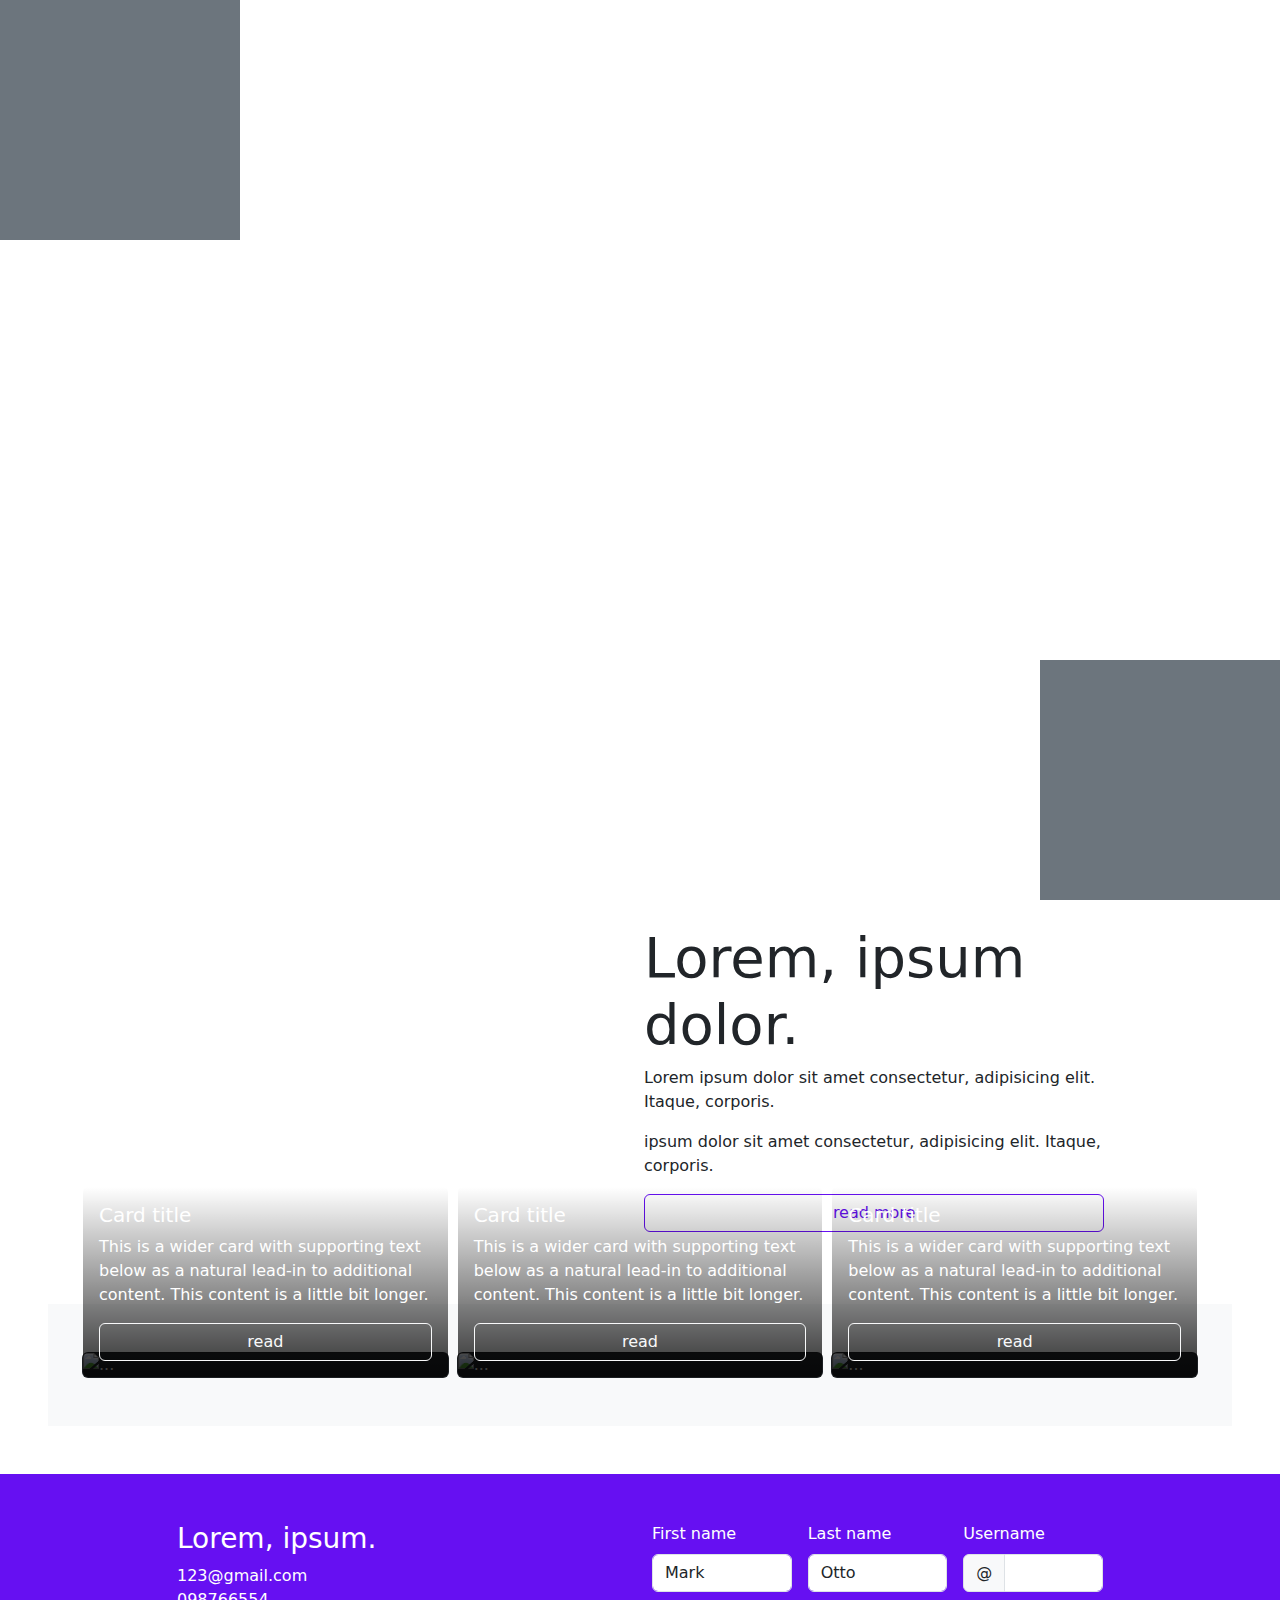
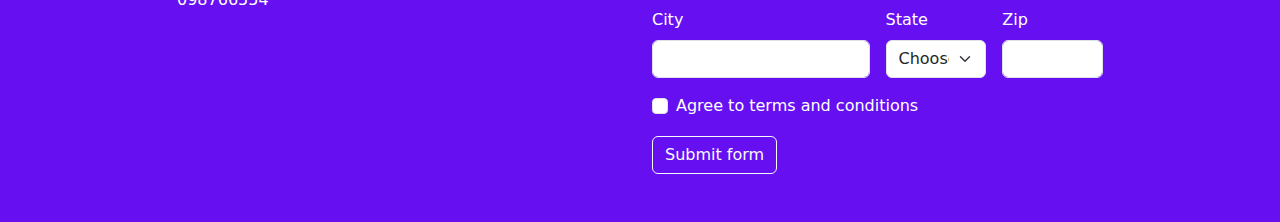
==== index.html @ c9a2c053 "first-commit" ====
<!DOCTYPE html>
<!-- 網頁編碼方式 -->
<html lang="zh-Hant-TW">

<head>
    <meta charset="UTF-8">
    <meta http-equiv="X-UA-Compatible" content="IE=edge">
    <!-- RWD設定 -->
    <meta name="viewport" content="width=device-width, initial-scale=1.0">
    <link rel="stylesheet" href="stylesheet/css/all.css">
    <link rel="stylesheet" href="./node_modules/bootstrap-icons/font/bootstrap-icons.css">
    <title>Document</title>
</head>

<body>
    <header class="min-vh-100 position-relative"></header>
    <div class="deco-box-gray position-absolute top-0 start-0"></div>
    <div class="deco-box-gray position-absolute bottom-0 end-0"></div>
    <div class="position-absolute bg-cover bg-attachment-fixed"
        style="top: 30px; bottom: 30px; left: 30px; right: 30px; background-image: url(https://images.unsplash.com/photo-1602093247931-5321778d0ff3?ixlib=rb-4.0.3&ixid=MnwxMjA3fDB8MHxwaG90by1wYWdlfHx8fGVufDB8fHx8&auto=format&fit=crop&w=452&q=80);">
    </div>
    <div class="position-absolute top-50 start-50 translate-middle text-white">
        <h1>Lorem, ipsum dolor.</h1>
        <hr class="mx-n3">
        <p class="lead">Lorem ipsum dolor sit amet consectetur adipisicing elit. Assumenda, quisquam.</p>
        <small>Lorem, ipsum dolor sit totam!</small>
    </div>
    <div class="container py-4">
        <div class="row justify-content-center align-items-center row-cols-1 row-cols-lg-2 g-2">
            <div class="col-lg-5">
                <img class="w-100"
                    src="https://images.unsplash.com/photo-1618472609777-b038f1f04b8d?ixlib=rb-4.0.3&ixid=MnwxMjA3fDB8MHxwaG90by1wYWdlfHx8fGVufDB8fHx8&auto=format&fit=crop&w=764&q=80"
                    alt="">
            </div>
            <div class="col-lg-5 d-flex flex-column">
                <h2 class="display-4">Lorem, ipsum dolor.</h2>
                <p>Lorem ipsum dolor sit amet consectetur, adipisicing elit. Itaque, corporis.</p>
                <p>ipsum dolor sit amet consectetur, adipisicing elit. Itaque, corporis.</p>
                <a href="#" class="btn btn-outline-primary">read more</a>
            </div>
        </div>
    </div>
    <div class="bg-light py-5 m-lg-5">
        <div class="container">
            <div class="row row-cols-1 row-cols-lg-3 g-2">
                <div class="col">
                    <div class="card text-bg-dark h-100">
                        <img src="https://images.unsplash.com/photo-1610376499511-ad1f5d82fd28?ixlib=rb-4.0.3&ixid=MnwxMjA3fDB8MHxwaG90by1wYWdlfHx8fGVufDB8fHx8&auto=format&fit=crop&w=387&q=80"
                            class="card-img h-100 object-fit-cover" alt="...">
                        <div class="card-img-overlay top-auto bg-dark-gradients">
                            <h5 class="card-title">Card title</h5>
                            <p class="card-text">This is a wider card with supporting text below as a natural lead-in to
                                additional content. This content is a little bit longer.</p>
                            <button type="button" class="btn btn-outline-light w-100 stretched-link">read</button>
                        </div>
                    </div>
                </div>
                <div class="col">
                    <div class="card text-bg-dark h-100">
                        <img src="https://images.unsplash.com/photo-1477342620885-10e8a3790e30?ixlib=rb-4.0.3&ixid=MnwxMjA3fDB8MHxzZWFyY2h8NjR8fGluZGlnb3xlbnwwfHwwfHw%3D&auto=format&fit=crop&w=400&q=60"
                            class="card-img h-100 object-fit-cover" alt="...">
                        <div class="card-img-overlay top-auto bg-dark-gradients">
                            <h5 class="card-title">Card title</h5>
                            <p class="card-text">This is a wider card with supporting text below as a natural lead-in to
                                additional content. This content is a little bit longer.</p>
                            <button type="button" class="btn btn-outline-light w-100 stretched-link">read</button>
                        </div>
                    </div>
                </div>
                <div class="col">
                    <div class="card text-bg-dark h-100">
                        <img src="https://images.unsplash.com/photo-1624359209425-05eb9b809795?ixlib=rb-4.0.3&ixid=MnwxMjA3fDB8MHxwaG90by1wYWdlfHx8fGVufDB8fHx8&auto=format&fit=crop&w=268&q=80"
                            class="card-img h-100 object-fit-cover" alt="...">
                        <div class="card-img-overlay top-auto bg-dark-gradients">
                            <h5 class="card-title">Card title</h5>
                            <p class="card-text">This is a wider card with supporting text below as a natural lead-in to
                                additional content. This content is a little bit longer.</p>
                            <button type="button" class="btn btn-outline-light w-100 stretched-link">read</button>
                        </div>
                    </div>
                </div>
            </div>
        </div>
    </div>
    <footer class="bg-primary p-5 text-white">
        <div class="container">
            <div class="row justify-content-center">
                <div class="col-lg-5">
                    <h3>Lorem, ipsum.</h3>
                    <ul class="list-unstyled">
                        <li><i class="bi bi-envelope-at"></i><a class="text-decoration-none text-white"
                                href="mailto:123@gmail.com">123@gmail.com</a></li>
                        <li><i class="bi bi-telephone"></i><a class="text-decoration-none text-white"
                                href="tel:098766554">098766554</a></li>
                    </ul>
                </div>
                <div class="col-lg-5">
                    <form class="row g-3 needs-validation" novalidate>
                        <div class="col-md-4">
                            <label for="validationCustom01" class="form-label">First name</label>
                            <input type="text" class="form-control" id="validationCustom01" value="Mark" required>
                            <div class="valid-feedback">
                                Looks good!
                            </div>
                        </div>
                        <div class="col-md-4">
                            <label for="validationCustom02" class="form-label">Last name</label>
                            <input type="text" class="form-control" id="validationCustom02" value="Otto" required>
                            <div class="valid-feedback">
                                Looks good!
                            </div>
                        </div>
                        <div class="col-md-4">
                            <label for="validationCustomUsername" class="form-label">Username</label>
                            <div class="input-group has-validation">
                                <span class="input-group-text" id="inputGroupPrepend">@</span>
                                <input type="text" class="form-control" id="validationCustomUsername"
                                    aria-describedby="inputGroupPrepend" required>
                                <div class="invalid-feedback">
                                    Please choose a username.
                                </div>
                            </div>
                        </div>
                        <div class="col-md-6">
                            <label for="validationCustom03" class="form-label">City</label>
                            <input type="text" class="form-control" id="validationCustom03" required>
                            <div class="invalid-feedback">
                                Please provide a valid city.
                            </div>
                        </div>
                        <div class="col-md-3">
                            <label for="validationCustom04" class="form-label">State</label>
                            <select class="form-select" id="validationCustom04" required>
                                <option selected disabled value="">Choose...</option>
                                <option>...</option>
                            </select>
                            <div class="invalid-feedback">
                                Please select a valid state.
                            </div>
                        </div>
                        <div class="col-md-3">
                            <label for="validationCustom05" class="form-label">Zip</label>
                            <input type="text" class="form-control" id="validationCustom05" required>
                            <div class="invalid-feedback">
                                Please provide a valid zip.
                            </div>
                        </div>
                        <div class="col-12">
                            <div class="form-check">
                                <input class="form-check-input" type="checkbox" value="" id="invalidCheck" required>
                                <label class="form-check-label" for="invalidCheck">
                                    Agree to terms and conditions
                                </label>
                                <div class="invalid-feedback">
                                    You must agree before submitting.
                                </div>
                            </div>
                        </div>
                        <div class="col-12">
                            <button class="btn btn-outline-light" type="submit">Submit form</button>
                        </div>
                    </form>
                </div>
            </div>
        </div>
    </footer>

    <script>
        (() => {
            'use strict'

            // Fetch all the forms we want to apply custom Bootstrap validation styles to
            const forms = document.querySelectorAll('.needs-validation')

            // Loop over them and prevent submission
            Array.from(forms).forEach(form => {
                form.addEventListener('submit', event => {
                    if (!form.checkValidity()) {
                        event.preventDefault()
                        event.stopPropagation()
                    }

                    form.classList.add('was-validated')
                }, false)
            })
        })()
    </script>
</body>

</html>
---- stylesheet/css/all.css ----
@charset "UTF-8";
:root,
[data-bs-theme=light] {
  --bs-blue: #0d6efd;
  --bs-indigo: #6610f2;
  --bs-purple: #6f42c1;
  --bs-pink: #d63384;
  --bs-red: #dc3545;
  --bs-orange: #fd7e14;
  --bs-yellow: #ffc107;
  --bs-green: #198754;
  --bs-teal: #20c997;
  --bs-cyan: #0dcaf0;
  --bs-black: #000;
  --bs-white: #fff;
  --bs-gray: #6c757d;
  --bs-gray-dark: #343a40;
  --bs-gray-100: #f8f9fa;
  --bs-gray-200: #e9ecef;
  --bs-gray-300: #dee2e6;
  --bs-gray-400: #ced4da;
  --bs-gray-500: #adb5bd;
  --bs-gray-600: #6c757d;
  --bs-gray-700: #495057;
  --bs-gray-800: #343a40;
  --bs-gray-900: #212529;
  --bs-primary: #6610f2;
  --bs-secondary: #6c757d;
  --bs-success: #198754;
  --bs-info: #0dcaf0;
  --bs-warning: #ffc107;
  --bs-danger: #dc3545;
  --bs-light: #f8f9fa;
  --bs-dark: #212529;
  --bs-primary-rgb: 102, 16, 242;
  --bs-secondary-rgb: 108, 117, 125;
  --bs-success-rgb: 25, 135, 84;
  --bs-info-rgb: 13, 202, 240;
  --bs-warning-rgb: 255, 193, 7;
  --bs-danger-rgb: 220, 53, 69;
  --bs-light-rgb: 248, 249, 250;
  --bs-dark-rgb: 33, 37, 41;
  --bs-primary-text-emphasis: #290661;
  --bs-secondary-text-emphasis: #2b2f32;
  --bs-success-text-emphasis: #0a3622;
  --bs-info-text-emphasis: #055160;
  --bs-warning-text-emphasis: #664d03;
  --bs-danger-text-emphasis: #58151c;
  --bs-light-text-emphasis: #495057;
  --bs-dark-text-emphasis: #495057;
  --bs-primary-bg-subtle: #e0cffc;
  --bs-secondary-bg-subtle: #e2e3e5;
  --bs-success-bg-subtle: #d1e7dd;
  --bs-info-bg-subtle: #cff4fc;
  --bs-warning-bg-subtle: #fff3cd;
  --bs-danger-bg-subtle: #f8d7da;
  --bs-light-bg-subtle: #fcfcfd;
  --bs-dark-bg-subtle: #ced4da;
  --bs-primary-border-subtle: #c29ffa;
  --bs-secondary-border-subtle: #c4c8cb;
  --bs-success-border-subtle: #a3cfbb;
  --bs-info-border-subtle: #9eeaf9;
  --bs-warning-border-subtle: #ffe69c;
  --bs-danger-border-subtle: #f1aeb5;
  --bs-light-border-subtle: #e9ecef;
  --bs-dark-border-subtle: #adb5bd;
  --bs-white-rgb: 255, 255, 255;
  --bs-black-rgb: 0, 0, 0;
  --bs-font-sans-serif: system-ui, -apple-system, "Segoe UI", Roboto, "Helvetica Neue", "Noto Sans", "Liberation Sans", Arial, sans-serif, "Apple Color Emoji", "Segoe UI Emoji", "Segoe UI Symbol", "Noto Color Emoji";
  --bs-font-monospace: SFMono-Regular, Menlo, Monaco, Consolas, "Liberation Mono", "Courier New", monospace;
  --bs-gradient: linear-gradient(180deg, rgba(255, 255, 255, 0.15), rgba(255, 255, 255, 0));
  --bs-body-font-family: var(--bs-font-sans-serif);
  --bs-body-font-size: 1rem;
  --bs-body-font-weight: 400;
  --bs-body-line-height: 1.5;
  --bs-body-color: #212529;
  --bs-body-color-rgb: 33, 37, 41;
  --bs-body-bg: #fff;
  --bs-body-bg-rgb: 255, 255, 255;
  --bs-emphasis-color: #000;
  --bs-emphasis-color-rgb: 0, 0, 0;
  --bs-secondary-color: rgba(33, 37, 41, 0.75);
  --bs-secondary-color-rgb: 33, 37, 41;
  --bs-secondary-bg: #e9ecef;
  --bs-secondary-bg-rgb: 233, 236, 239;
  --bs-tertiary-color: rgba(33, 37, 41, 0.5);
  --bs-tertiary-color-rgb: 33, 37, 41;
  --bs-tertiary-bg: #f8f9fa;
  --bs-tertiary-bg-rgb: 248, 249, 250;
  --bs-link-color: #6610f2;
  --bs-link-color-rgb: 102, 16, 242;
  --bs-link-decoration: underline;
  --bs-link-hover-color: #520dc2;
  --bs-link-hover-color-rgb: 82, 13, 194;
  --bs-code-color: #d63384;
  --bs-highlight-bg: #fff3cd;
  --bs-border-width: 1px;
  --bs-border-style: solid;
  --bs-border-color: #dee2e6;
  --bs-border-color-translucent: rgba(0, 0, 0, 0.175);
  --bs-border-radius: 0.375rem;
  --bs-border-radius-sm: 0.25rem;
  --bs-border-radius-lg: 0.5rem;
  --bs-border-radius-xl: 1rem;
  --bs-border-radius-xxl: 2rem;
  --bs-border-radius-2xl: var(--bs-border-radius-xxl);
  --bs-border-radius-pill: 50rem;
  --bs-box-shadow: 0 0.5rem 1rem rgba(0, 0, 0, 0.15);
  --bs-box-shadow-sm: 0 0.125rem 0.25rem rgba(0, 0, 0, 0.075);
  --bs-box-shadow-lg: 0 1rem 3rem rgba(0, 0, 0, 0.175);
  --bs-box-shadow-inset: inset 0 1px 2px rgba(0, 0, 0, 0.075);
  --bs-focus-ring-width: 0.25rem;
  --bs-focus-ring-opacity: 0.25;
  --bs-focus-ring-color: rgba(102, 16, 242, 0.25);
  --bs-form-valid-color: #198754;
  --bs-form-valid-border-color: #198754;
  --bs-form-invalid-color: #dc3545;
  --bs-form-invalid-border-color: #dc3545;
}

[data-bs-theme=dark] {
  color-scheme: dark;
  --bs-body-color: #adb5bd;
  --bs-body-color-rgb: 173, 181, 189;
  --bs-body-bg: #212529;
  --bs-body-bg-rgb: 33, 37, 41;
  --bs-emphasis-color: #fff;
  --bs-emphasis-color-rgb: 255, 255, 255;
  --bs-secondary-color: rgba(173, 181, 189, 0.75);
  --bs-secondary-color-rgb: 173, 181, 189;
  --bs-secondary-bg: #343a40;
  --bs-secondary-bg-rgb: 52, 58, 64;
  --bs-tertiary-color: rgba(173, 181, 189, 0.5);
  --bs-tertiary-color-rgb: 173, 181, 189;
  --bs-tertiary-bg: #2b3035;
  --bs-tertiary-bg-rgb: 43, 48, 53;
  --bs-primary-text-emphasis: #a370f7;
  --bs-secondary-text-emphasis: #a7acb1;
  --bs-success-text-emphasis: #75b798;
  --bs-info-text-emphasis: #6edff6;
  --bs-warning-text-emphasis: #ffda6a;
  --bs-danger-text-emphasis: #ea868f;
  --bs-light-text-emphasis: #f8f9fa;
  --bs-dark-text-emphasis: #dee2e6;
  --bs-primary-bg-subtle: #140330;
  --bs-secondary-bg-subtle: #161719;
  --bs-success-bg-subtle: #051b11;
  --bs-info-bg-subtle: #032830;
  --bs-warning-bg-subtle: #332701;
  --bs-danger-bg-subtle: #2c0b0e;
  --bs-light-bg-subtle: #343a40;
  --bs-dark-bg-subtle: #1a1d20;
  --bs-primary-border-subtle: #3d0a91;
  --bs-secondary-border-subtle: #41464b;
  --bs-success-border-subtle: #0f5132;
  --bs-info-border-subtle: #087990;
  --bs-warning-border-subtle: #997404;
  --bs-danger-border-subtle: #842029;
  --bs-light-border-subtle: #495057;
  --bs-dark-border-subtle: #343a40;
  --bs-link-color: #a370f7;
  --bs-link-hover-color: #b58df9;
  --bs-link-color-rgb: 163, 112, 247;
  --bs-link-hover-color-rgb: 181, 141, 249;
  --bs-code-color: #e685b5;
  --bs-border-color: #495057;
  --bs-border-color-translucent: rgba(255, 255, 255, 0.15);
  --bs-form-valid-color: #75b798;
  --bs-form-valid-border-color: #75b798;
  --bs-form-invalid-color: #ea868f;
  --bs-form-invalid-border-color: #ea868f;
}

*,
*::before,
*::after {
  box-sizing: border-box;
}

@media (prefers-reduced-motion: no-preference) {
  :root {
    scroll-behavior: smooth;
  }
}

body {
  margin: 0;
  font-family: var(--bs-body-font-family);
  font-size: var(--bs-body-font-size);
  font-weight: var(--bs-body-font-weight);
  line-height: var(--bs-body-line-height);
  color: var(--bs-body-color);
  text-align: var(--bs-body-text-align);
  background-color: var(--bs-body-bg);
  -webkit-text-size-adjust: 100%;
  -webkit-tap-highlight-color: rgba(0, 0, 0, 0);
}

hr {
  margin: 1rem 0;
  color: inherit;
  border: 0;
  border-top: var(--bs-border-width) solid;
  opacity: 0.25;
}

h6, .h6, h5, .h5, h4, .h4, h3, .h3, h2, .h2, h1, .h1 {
  margin-top: 0;
  margin-bottom: 0.5rem;
  font-weight: 500;
  line-height: 1.2;
  color: var(--bs-heading-color, inherit);
}

h1, .h1 {
  font-size: calc(1.375rem + 1.5vw);
}
@media (min-width: 1200px) {
  h1, .h1 {
    font-size: 2.5rem;
  }
}

h2, .h2 {
  font-size: calc(1.325rem + 0.9vw);
}
@media (min-width: 1200px) {
  h2, .h2 {
    font-size: 2rem;
  }
}

h3, .h3 {
  font-size: calc(1.3rem + 0.6vw);
}
@media (min-width: 1200px) {
  h3, .h3 {
    font-size: 1.75rem;
  }
}

h4, .h4 {
  font-size: calc(1.275rem + 0.3vw);
}
@media (min-width: 1200px) {
  h4, .h4 {
    font-size: 1.5rem;
  }
}

h5, .h5 {
  font-size: 1.25rem;
}

h6, .h6 {
  font-size: 1rem;
}

p {
  margin-top: 0;
  margin-bottom: 1rem;
}

abbr[title] {
  -webkit-text-decoration: underline dotted;
          text-decoration: underline dotted;
  cursor: help;
  -webkit-text-decoration-skip-ink: none;
          text-decoration-skip-ink: none;
}

address {
  margin-bottom: 1rem;
  font-style: normal;
  line-height: inherit;
}

ol,
ul {
  padding-left: 2rem;
}

ol,
ul,
dl {
  margin-top: 0;
  margin-bottom: 1rem;
}

ol ol,
ul ul,
ol ul,
ul ol {
  margin-bottom: 0;
}

dt {
  font-weight: 700;
}

dd {
  margin-bottom: 0.5rem;
  margin-left: 0;
}

blockquote {
  margin: 0 0 1rem;
}

b,
strong {
  font-weight: bolder;
}

small, .small {
  font-size: 0.875em;
}

mark, .mark {
  padding: 0.1875em;
  background-color: var(--bs-highlight-bg);
}

sub,
sup {
  position: relative;
  font-size: 0.75em;
  line-height: 0;
  vertical-align: baseline;
}

sub {
  bottom: -0.25em;
}

sup {
  top: -0.5em;
}

a {
  color: rgba(var(--bs-link-color-rgb), var(--bs-link-opacity, 1));
  text-decoration: underline;
}
a:hover {
  --bs-link-color-rgb: var(--bs-link-hover-color-rgb);
}

a:not([href]):not([class]), a:not([href]):not([class]):hover {
  color: inherit;
  text-decoration: none;
}

pre,
code,
kbd,
samp {
  font-family: var(--bs-font-monospace);
  font-size: 1em;
}

pre {
  display: block;
  margin-top: 0;
  margin-bottom: 1rem;
  overflow: auto;
  font-size: 0.875em;
}
pre code {
  font-size: inherit;
  color: inherit;
  word-break: normal;
}

code {
  font-size: 0.875em;
  color: var(--bs-code-color);
  word-wrap: break-word;
}
a > code {
  color: inherit;
}

kbd {
  padding: 0.1875rem 0.375rem;
  font-size: 0.875em;
  color: var(--bs-body-bg);
  background-color: var(--bs-body-color);
  border-radius: 0.25rem;
}
kbd kbd {
  padding: 0;
  font-size: 1em;
}

figure {
  margin: 0 0 1rem;
}

img,
svg {
  vertical-align: middle;
}

table {
  caption-side: bottom;
  border-collapse: collapse;
}

caption {
  padding-top: 0.5rem;
  padding-bottom: 0.5rem;
  color: var(--bs-secondary-color);
  text-align: left;
}

th {
  text-align: inherit;
  text-align: -webkit-match-parent;
}

thead,
tbody,
tfoot,
tr,
td,
th {
  border-color: inherit;
  border-style: solid;
  border-width: 0;
}

label {
  display: inline-block;
}

button {
  border-radius: 0;
}

button:focus:not(:focus-visible) {
  outline: 0;
}

input,
button,
select,
optgroup,
textarea {
  margin: 0;
  font-family: inherit;
  font-size: inherit;
  line-height: inherit;
}

button,
select {
  text-transform: none;
}

[role=button] {
  cursor: pointer;
}

select {
  word-wrap: normal;
}
select:disabled {
  opacity: 1;
}

[list]:not([type=date]):not([type=datetime-local]):not([type=month]):not([type=week]):not([type=time])::-webkit-calendar-picker-indicator {
  display: none !important;
}

button,
[type=button],
[type=reset],
[type=submit] {
  -webkit-appearance: button;
}
button:not(:disabled),
[type=button]:not(:disabled),
[type=reset]:not(:disabled),
[type=submit]:not(:disabled) {
  cursor: pointer;
}

::-moz-focus-inner {
  padding: 0;
  border-style: none;
}

textarea {
  resize: vertical;
}

fieldset {
  min-width: 0;
  padding: 0;
  margin: 0;
  border: 0;
}

legend {
  float: left;
  width: 100%;
  padding: 0;
  margin-bottom: 0.5rem;
  font-size: calc(1.275rem + 0.3vw);
  line-height: inherit;
}
@media (min-width: 1200px) {
  legend {
    font-size: 1.5rem;
  }
}
legend + * {
  clear: left;
}

::-webkit-datetime-edit-fields-wrapper,
::-webkit-datetime-edit-text,
::-webkit-datetime-edit-minute,
::-webkit-datetime-edit-hour-field,
::-webkit-datetime-edit-day-field,
::-webkit-datetime-edit-month-field,
::-webkit-datetime-edit-year-field {
  padding: 0;
}

::-webkit-inner-spin-button {
  height: auto;
}

[type=search] {
  outline-offset: -2px;
  -webkit-appearance: textfield;
}

/* rtl:raw:
[type="tel"],
[type="url"],
[type="email"],
[type="number"] {
  direction: ltr;
}
*/
::-webkit-search-decoration {
  -webkit-appearance: none;
}

::-webkit-color-swatch-wrapper {
  padding: 0;
}

::file-selector-button {
  font: inherit;
  -webkit-appearance: button;
}

output {
  display: inline-block;
}

iframe {
  border: 0;
}

summary {
  display: list-item;
  cursor: pointer;
}

progress {
  vertical-align: baseline;
}

[hidden] {
  display: none !important;
}

.lead {
  font-size: 1.25rem;
  font-weight: 300;
}

.display-1 {
  font-size: calc(1.625rem + 4.5vw);
  font-weight: 300;
  line-height: 1.2;
}
@media (min-width: 1200px) {
  .display-1 {
    font-size: 5rem;
  }
}

.display-2 {
  font-size: calc(1.575rem + 3.9vw);
  font-weight: 300;
  line-height: 1.2;
}
@media (min-width: 1200px) {
  .display-2 {
    font-size: 4.5rem;
  }
}

.display-3 {
  font-size: calc(1.525rem + 3.3vw);
  font-weight: 300;
  line-height: 1.2;
}
@media (min-width: 1200px) {
  .display-3 {
    font-size: 4rem;
  }
}

.display-4 {
  font-size: calc(1.475rem + 2.7vw);
  font-weight: 300;
  line-height: 1.2;
}
@media (min-width: 1200px) {
  .display-4 {
    font-size: 3.5rem;
  }
}

.display-5 {
  font-size: calc(1.425rem + 2.1vw);
  font-weight: 300;
  line-height: 1.2;
}
@media (min-width: 1200px) {
  .display-5 {
    font-size: 3rem;
  }
}

.display-6 {
  font-size: calc(1.375rem + 1.5vw);
  font-weight: 300;
  line-height: 1.2;
}
@media (min-width: 1200px) {
  .display-6 {
    font-size: 2.5rem;
  }
}

.list-unstyled {
  padding-left: 0;
  list-style: none;
}

.list-inline {
  padding-left: 0;
  list-style: none;
}

.list-inline-item {
  display: inline-block;
}
.list-inline-item:not(:last-child) {
  margin-right: 0.5rem;
}

.initialism {
  font-size: 0.875em;
  text-transform: uppercase;
}

.blockquote {
  margin-bottom: 1rem;
  font-size: 1.25rem;
}
.blockquote > :last-child {
  margin-bottom: 0;
}

.blockquote-footer {
  margin-top: -1rem;
  margin-bottom: 1rem;
  font-size: 0.875em;
  color: #6c757d;
}
.blockquote-footer::before {
  content: "— ";
}

.img-fluid {
  max-width: 100%;
  height: auto;
}

.img-thumbnail {
  padding: 0.25rem;
  background-color: var(--bs-body-bg);
  border: var(--bs-border-width) solid var(--bs-border-color);
  border-radius: var(--bs-border-radius);
  max-width: 100%;
  height: auto;
}

.figure {
  display: inline-block;
}

.figure-img {
  margin-bottom: 0.5rem;
  line-height: 1;
}

.figure-caption {
  font-size: 0.875em;
  color: var(--bs-secondary-color);
}

.container,
.container-fluid,
.container-xxl,
.container-xl,
.container-lg,
.container-md,
.container-sm {
  --bs-gutter-x: 1.5rem;
  --bs-gutter-y: 0;
  width: 100%;
  padding-right: calc(var(--bs-gutter-x) * 0.5);
  padding-left: calc(var(--bs-gutter-x) * 0.5);
  margin-right: auto;
  margin-left: auto;
}

@media (min-width: 576px) {
  .container-sm, .container {
    max-width: 540px;
  }
}
@media (min-width: 768px) {
  .container-md, .container-sm, .container {
    max-width: 720px;
  }
}
@media (min-width: 992px) {
  .container-lg, .container-md, .container-sm, .container {
    max-width: 960px;
  }
}
@media (min-width: 1200px) {
  .container-xl, .container-lg, .container-md, .container-sm, .container {
    max-width: 1140px;
  }
}
@media (min-width: 1400px) {
  .container-xxl, .container-xl, .container-lg, .container-md, .container-sm, .container {
    max-width: 1320px;
  }
}
:root {
  --bs-breakpoint-xs: 0;
  --bs-breakpoint-sm: 576px;
  --bs-breakpoint-md: 768px;
  --bs-breakpoint-lg: 992px;
  --bs-breakpoint-xl: 1200px;
  --bs-breakpoint-xxl: 1400px;
}

.row {
  --bs-gutter-x: 1.5rem;
  --bs-gutter-y: 0;
  display: flex;
  flex-wrap: wrap;
  margin-top: calc(-1 * var(--bs-gutter-y));
  margin-right: calc(-0.5 * var(--bs-gutter-x));
  margin-left: calc(-0.5 * var(--bs-gutter-x));
}
.row > * {
  flex-shrink: 0;
  width: 100%;
  max-width: 100%;
  padding-right: calc(var(--bs-gutter-x) * 0.5);
  padding-left: calc(var(--bs-gutter-x) * 0.5);
  margin-top: var(--bs-gutter-y);
}

.col {
  flex: 1 0 0%;
}

.row-cols-auto > * {
  flex: 0 0 auto;
  width: auto;
}

.row-cols-1 > * {
  flex: 0 0 auto;
  width: 100%;
}

.row-cols-2 > * {
  flex: 0 0 auto;
  width: 50%;
}

.row-cols-3 > * {
  flex: 0 0 auto;
  width: 33.3333333333%;
}

.row-cols-4 > * {
  flex: 0 0 auto;
  width: 25%;
}

.row-cols-5 > * {
  flex: 0 0 auto;
  width: 20%;
}

.row-cols-6 > * {
  flex: 0 0 auto;
  width: 16.6666666667%;
}

.col-auto {
  flex: 0 0 auto;
  width: auto;
}

.col-1 {
  flex: 0 0 auto;
  width: 8.33333333%;
}

.col-2 {
  flex: 0 0 auto;
  width: 16.66666667%;
}

.col-3 {
  flex: 0 0 auto;
  width: 25%;
}

.col-4 {
  flex: 0 0 auto;
  width: 33.33333333%;
}

.col-5 {
  flex: 0 0 auto;
  width: 41.66666667%;
}

.col-6 {
  flex: 0 0 auto;
  width: 50%;
}

.col-7 {
  flex: 0 0 auto;
  width: 58.33333333%;
}

.col-8 {
  flex: 0 0 auto;
  width: 66.66666667%;
}

.col-9 {
  flex: 0 0 auto;
  width: 75%;
}

.col-10 {
  flex: 0 0 auto;
  width: 83.33333333%;
}

.col-11 {
  flex: 0 0 auto;
  width: 91.66666667%;
}

.col-12 {
  flex: 0 0 auto;
  width: 100%;
}

.offset-1 {
  margin-left: 8.33333333%;
}

.offset-2 {
  margin-left: 16.66666667%;
}

.offset-3 {
  margin-left: 25%;
}

.offset-4 {
  margin-left: 33.33333333%;
}

.offset-5 {
  margin-left: 41.66666667%;
}

.offset-6 {
  margin-left: 50%;
}

.offset-7 {
  margin-left: 58.33333333%;
}

.offset-8 {
  margin-left: 66.66666667%;
}

.offset-9 {
  margin-left: 75%;
}

.offset-10 {
  margin-left: 83.33333333%;
}

.offset-11 {
  margin-left: 91.66666667%;
}

.g-0,
.gx-0 {
  --bs-gutter-x: 0;
}

.g-0,
.gy-0 {
  --bs-gutter-y: 0;
}

.g-1,
.gx-1 {
  --bs-gutter-x: 0.25rem;
}

.g-1,
.gy-1 {
  --bs-gutter-y: 0.25rem;
}

.g-2,
.gx-2 {
  --bs-gutter-x: 0.5rem;
}

.g-2,
.gy-2 {
  --bs-gutter-y: 0.5rem;
}

.g-3,
.gx-3 {
  --bs-gutter-x: 1rem;
}

.g-3,
.gy-3 {
  --bs-gutter-y: 1rem;
}

.g-4,
.gx-4 {
  --bs-gutter-x: 1.5rem;
}

.g-4,
.gy-4 {
  --bs-gutter-y: 1.5rem;
}

.g-5,
.gx-5 {
  --bs-gutter-x: 3rem;
}

.g-5,
.gy-5 {
  --bs-gutter-y: 3rem;
}

@media (min-width: 576px) {
  .col-sm {
    flex: 1 0 0%;
  }
  .row-cols-sm-auto > * {
    flex: 0 0 auto;
    width: auto;
  }
  .row-cols-sm-1 > * {
    flex: 0 0 auto;
    width: 100%;
  }
  .row-cols-sm-2 > * {
    flex: 0 0 auto;
    width: 50%;
  }
  .row-cols-sm-3 > * {
    flex: 0 0 auto;
    width: 33.3333333333%;
  }
  .row-cols-sm-4 > * {
    flex: 0 0 auto;
    width: 25%;
  }
  .row-cols-sm-5 > * {
    flex: 0 0 auto;
    width: 20%;
  }
  .row-cols-sm-6 > * {
    flex: 0 0 auto;
    width: 16.6666666667%;
  }
  .col-sm-auto {
    flex: 0 0 auto;
    width: auto;
  }
  .col-sm-1 {
    flex: 0 0 auto;
    width: 8.33333333%;
  }
  .col-sm-2 {
    flex: 0 0 auto;
    width: 16.66666667%;
  }
  .col-sm-3 {
    flex: 0 0 auto;
    width: 25%;
  }
  .col-sm-4 {
    flex: 0 0 auto;
    width: 33.33333333%;
  }
  .col-sm-5 {
    flex: 0 0 auto;
    width: 41.66666667%;
  }
  .col-sm-6 {
    flex: 0 0 auto;
    width: 50%;
  }
  .col-sm-7 {
    flex: 0 0 auto;
    width: 58.33333333%;
  }
  .col-sm-8 {
    flex: 0 0 auto;
    width: 66.66666667%;
  }
  .col-sm-9 {
    flex: 0 0 auto;
    width: 75%;
  }
  .col-sm-10 {
    flex: 0 0 auto;
    width: 83.33333333%;
  }
  .col-sm-11 {
    flex: 0 0 auto;
    width: 91.66666667%;
  }
  .col-sm-12 {
    flex: 0 0 auto;
    width: 100%;
  }
  .offset-sm-0 {
    margin-left: 0;
  }
  .offset-sm-1 {
    margin-left: 8.33333333%;
  }
  .offset-sm-2 {
    margin-left: 16.66666667%;
  }
  .offset-sm-3 {
    margin-left: 25%;
  }
  .offset-sm-4 {
    margin-left: 33.33333333%;
  }
  .offset-sm-5 {
    margin-left: 41.66666667%;
  }
  .offset-sm-6 {
    margin-left: 50%;
  }
  .offset-sm-7 {
    margin-left: 58.33333333%;
  }
  .offset-sm-8 {
    margin-left: 66.66666667%;
  }
  .offset-sm-9 {
    margin-left: 75%;
  }
  .offset-sm-10 {
    margin-left: 83.33333333%;
  }
  .offset-sm-11 {
    margin-left: 91.66666667%;
  }
  .g-sm-0,
  .gx-sm-0 {
    --bs-gutter-x: 0;
  }
  .g-sm-0,
  .gy-sm-0 {
    --bs-gutter-y: 0;
  }
  .g-sm-1,
  .gx-sm-1 {
    --bs-gutter-x: 0.25rem;
  }
  .g-sm-1,
  .gy-sm-1 {
    --bs-gutter-y: 0.25rem;
  }
  .g-sm-2,
  .gx-sm-2 {
    --bs-gutter-x: 0.5rem;
  }
  .g-sm-2,
  .gy-sm-2 {
    --bs-gutter-y: 0.5rem;
  }
  .g-sm-3,
  .gx-sm-3 {
    --bs-gutter-x: 1rem;
  }
  .g-sm-3,
  .gy-sm-3 {
    --bs-gutter-y: 1rem;
  }
  .g-sm-4,
  .gx-sm-4 {
    --bs-gutter-x: 1.5rem;
  }
  .g-sm-4,
  .gy-sm-4 {
    --bs-gutter-y: 1.5rem;
  }
  .g-sm-5,
  .gx-sm-5 {
    --bs-gutter-x: 3rem;
  }
  .g-sm-5,
  .gy-sm-5 {
    --bs-gutter-y: 3rem;
  }
}
@media (min-width: 768px) {
  .col-md {
    flex: 1 0 0%;
  }
  .row-cols-md-auto > * {
    flex: 0 0 auto;
    width: auto;
  }
  .row-cols-md-1 > * {
    flex: 0 0 auto;
    width: 100%;
  }
  .row-cols-md-2 > * {
    flex: 0 0 auto;
    width: 50%;
  }
  .row-cols-md-3 > * {
    flex: 0 0 auto;
    width: 33.3333333333%;
  }
  .row-cols-md-4 > * {
    flex: 0 0 auto;
    width: 25%;
  }
  .row-cols-md-5 > * {
    flex: 0 0 auto;
    width: 20%;
  }
  .row-cols-md-6 > * {
    flex: 0 0 auto;
    width: 16.6666666667%;
  }
  .col-md-auto {
    flex: 0 0 auto;
    width: auto;
  }
  .col-md-1 {
    flex: 0 0 auto;
    width: 8.33333333%;
  }
  .col-md-2 {
    flex: 0 0 auto;
    width: 16.66666667%;
  }
  .col-md-3 {
    flex: 0 0 auto;
    width: 25%;
  }
  .col-md-4 {
    flex: 0 0 auto;
    width: 33.33333333%;
  }
  .col-md-5 {
    flex: 0 0 auto;
    width: 41.66666667%;
  }
  .col-md-6 {
    flex: 0 0 auto;
    width: 50%;
  }
  .col-md-7 {
    flex: 0 0 auto;
    width: 58.33333333%;
  }
  .col-md-8 {
    flex: 0 0 auto;
    width: 66.66666667%;
  }
  .col-md-9 {
    flex: 0 0 auto;
    width: 75%;
  }
  .col-md-10 {
    flex: 0 0 auto;
    width: 83.33333333%;
  }
  .col-md-11 {
    flex: 0 0 auto;
    width: 91.66666667%;
  }
  .col-md-12 {
    flex: 0 0 auto;
    width: 100%;
  }
  .offset-md-0 {
    margin-left: 0;
  }
  .offset-md-1 {
    margin-left: 8.33333333%;
  }
  .offset-md-2 {
    margin-left: 16.66666667%;
  }
  .offset-md-3 {
    margin-left: 25%;
  }
  .offset-md-4 {
    margin-left: 33.33333333%;
  }
  .offset-md-5 {
    margin-left: 41.66666667%;
  }
  .offset-md-6 {
    margin-left: 50%;
  }
  .offset-md-7 {
    margin-left: 58.33333333%;
  }
  .offset-md-8 {
    margin-left: 66.66666667%;
  }
  .offset-md-9 {
    margin-left: 75%;
  }
  .offset-md-10 {
    margin-left: 83.33333333%;
  }
  .offset-md-11 {
    margin-left: 91.66666667%;
  }
  .g-md-0,
  .gx-md-0 {
    --bs-gutter-x: 0;
  }
  .g-md-0,
  .gy-md-0 {
    --bs-gutter-y: 0;
  }
  .g-md-1,
  .gx-md-1 {
    --bs-gutter-x: 0.25rem;
  }
  .g-md-1,
  .gy-md-1 {
    --bs-gutter-y: 0.25rem;
  }
  .g-md-2,
  .gx-md-2 {
    --bs-gutter-x: 0.5rem;
  }
  .g-md-2,
  .gy-md-2 {
    --bs-gutter-y: 0.5rem;
  }
  .g-md-3,
  .gx-md-3 {
    --bs-gutter-x: 1rem;
  }
  .g-md-3,
  .gy-md-3 {
    --bs-gutter-y: 1rem;
  }
  .g-md-4,
  .gx-md-4 {
    --bs-gutter-x: 1.5rem;
  }
  .g-md-4,
  .gy-md-4 {
    --bs-gutter-y: 1.5rem;
  }
  .g-md-5,
  .gx-md-5 {
    --bs-gutter-x: 3rem;
  }
  .g-md-5,
  .gy-md-5 {
    --bs-gutter-y: 3rem;
  }
}
@media (min-width: 992px) {
  .col-lg {
    flex: 1 0 0%;
  }
  .row-cols-lg-auto > * {
    flex: 0 0 auto;
    width: auto;
  }
  .row-cols-lg-1 > * {
    flex: 0 0 auto;
    width: 100%;
  }
  .row-cols-lg-2 > * {
    flex: 0 0 auto;
    width: 50%;
  }
  .row-cols-lg-3 > * {
    flex: 0 0 auto;
    width: 33.3333333333%;
  }
  .row-cols-lg-4 > * {
    flex: 0 0 auto;
    width: 25%;
  }
  .row-cols-lg-5 > * {
    flex: 0 0 auto;
    width: 20%;
  }
  .row-cols-lg-6 > * {
    flex: 0 0 auto;
    width: 16.6666666667%;
  }
  .col-lg-auto {
    flex: 0 0 auto;
    width: auto;
  }
  .col-lg-1 {
    flex: 0 0 auto;
    width: 8.33333333%;
  }
  .col-lg-2 {
    flex: 0 0 auto;
    width: 16.66666667%;
  }
  .col-lg-3 {
    flex: 0 0 auto;
    width: 25%;
  }
  .col-lg-4 {
    flex: 0 0 auto;
    width: 33.33333333%;
  }
  .col-lg-5 {
    flex: 0 0 auto;
    width: 41.66666667%;
  }
  .col-lg-6 {
    flex: 0 0 auto;
    width: 50%;
  }
  .col-lg-7 {
    flex: 0 0 auto;
    width: 58.33333333%;
  }
  .col-lg-8 {
    flex: 0 0 auto;
    width: 66.66666667%;
  }
  .col-lg-9 {
    flex: 0 0 auto;
    width: 75%;
  }
  .col-lg-10 {
    flex: 0 0 auto;
    width: 83.33333333%;
  }
  .col-lg-11 {
    flex: 0 0 auto;
    width: 91.66666667%;
  }
  .col-lg-12 {
    flex: 0 0 auto;
    width: 100%;
  }
  .offset-lg-0 {
    margin-left: 0;
  }
  .offset-lg-1 {
    margin-left: 8.33333333%;
  }
  .offset-lg-2 {
    margin-left: 16.66666667%;
  }
  .offset-lg-3 {
    margin-left: 25%;
  }
  .offset-lg-4 {
    margin-left: 33.33333333%;
  }
  .offset-lg-5 {
    margin-left: 41.66666667%;
  }
  .offset-lg-6 {
    margin-left: 50%;
  }
  .offset-lg-7 {
    margin-left: 58.33333333%;
  }
  .offset-lg-8 {
    margin-left: 66.66666667%;
  }
  .offset-lg-9 {
    margin-left: 75%;
  }
  .offset-lg-10 {
    margin-left: 83.33333333%;
  }
  .offset-lg-11 {
    margin-left: 91.66666667%;
  }
  .g-lg-0,
  .gx-lg-0 {
    --bs-gutter-x: 0;
  }
  .g-lg-0,
  .gy-lg-0 {
    --bs-gutter-y: 0;
  }
  .g-lg-1,
  .gx-lg-1 {
    --bs-gutter-x: 0.25rem;
  }
  .g-lg-1,
  .gy-lg-1 {
    --bs-gutter-y: 0.25rem;
  }
  .g-lg-2,
  .gx-lg-2 {
    --bs-gutter-x: 0.5rem;
  }
  .g-lg-2,
  .gy-lg-2 {
    --bs-gutter-y: 0.5rem;
  }
  .g-lg-3,
  .gx-lg-3 {
    --bs-gutter-x: 1rem;
  }
  .g-lg-3,
  .gy-lg-3 {
    --bs-gutter-y: 1rem;
  }
  .g-lg-4,
  .gx-lg-4 {
    --bs-gutter-x: 1.5rem;
  }
  .g-lg-4,
  .gy-lg-4 {
    --bs-gutter-y: 1.5rem;
  }
  .g-lg-5,
  .gx-lg-5 {
    --bs-gutter-x: 3rem;
  }
  .g-lg-5,
  .gy-lg-5 {
    --bs-gutter-y: 3rem;
  }
}
@media (min-width: 1200px) {
  .col-xl {
    flex: 1 0 0%;
  }
  .row-cols-xl-auto > * {
    flex: 0 0 auto;
    width: auto;
  }
  .row-cols-xl-1 > * {
    flex: 0 0 auto;
    width: 100%;
  }
  .row-cols-xl-2 > * {
    flex: 0 0 auto;
    width: 50%;
  }
  .row-cols-xl-3 > * {
    flex: 0 0 auto;
    width: 33.3333333333%;
  }
  .row-cols-xl-4 > * {
    flex: 0 0 auto;
    width: 25%;
  }
  .row-cols-xl-5 > * {
    flex: 0 0 auto;
    width: 20%;
  }
  .row-cols-xl-6 > * {
    flex: 0 0 auto;
    width: 16.6666666667%;
  }
  .col-xl-auto {
    flex: 0 0 auto;
    width: auto;
  }
  .col-xl-1 {
    flex: 0 0 auto;
    width: 8.33333333%;
  }
  .col-xl-2 {
    flex: 0 0 auto;
    width: 16.66666667%;
  }
  .col-xl-3 {
    flex: 0 0 auto;
    width: 25%;
  }
  .col-xl-4 {
    flex: 0 0 auto;
    width: 33.33333333%;
  }
  .col-xl-5 {
    flex: 0 0 auto;
    width: 41.66666667%;
  }
  .col-xl-6 {
    flex: 0 0 auto;
    width: 50%;
  }
  .col-xl-7 {
    flex: 0 0 auto;
    width: 58.33333333%;
  }
  .col-xl-8 {
    flex: 0 0 auto;
    width: 66.66666667%;
  }
  .col-xl-9 {
    flex: 0 0 auto;
    width: 75%;
  }
  .col-xl-10 {
    flex: 0 0 auto;
    width: 83.33333333%;
  }
  .col-xl-11 {
    flex: 0 0 auto;
    width: 91.66666667%;
  }
  .col-xl-12 {
    flex: 0 0 auto;
    width: 100%;
  }
  .offset-xl-0 {
    margin-left: 0;
  }
  .offset-xl-1 {
    margin-left: 8.33333333%;
  }
  .offset-xl-2 {
    margin-left: 16.66666667%;
  }
  .offset-xl-3 {
    margin-left: 25%;
  }
  .offset-xl-4 {
    margin-left: 33.33333333%;
  }
  .offset-xl-5 {
    margin-left: 41.66666667%;
  }
  .offset-xl-6 {
    margin-left: 50%;
  }
  .offset-xl-7 {
    margin-left: 58.33333333%;
  }
  .offset-xl-8 {
    margin-left: 66.66666667%;
  }
  .offset-xl-9 {
    margin-left: 75%;
  }
  .offset-xl-10 {
    margin-left: 83.33333333%;
  }
  .offset-xl-11 {
    margin-left: 91.66666667%;
  }
  .g-xl-0,
  .gx-xl-0 {
    --bs-gutter-x: 0;
  }
  .g-xl-0,
  .gy-xl-0 {
    --bs-gutter-y: 0;
  }
  .g-xl-1,
  .gx-xl-1 {
    --bs-gutter-x: 0.25rem;
  }
  .g-xl-1,
  .gy-xl-1 {
    --bs-gutter-y: 0.25rem;
  }
  .g-xl-2,
  .gx-xl-2 {
    --bs-gutter-x: 0.5rem;
  }
  .g-xl-2,
  .gy-xl-2 {
    --bs-gutter-y: 0.5rem;
  }
  .g-xl-3,
  .gx-xl-3 {
    --bs-gutter-x: 1rem;
  }
  .g-xl-3,
  .gy-xl-3 {
    --bs-gutter-y: 1rem;
  }
  .g-xl-4,
  .gx-xl-4 {
    --bs-gutter-x: 1.5rem;
  }
  .g-xl-4,
  .gy-xl-4 {
    --bs-gutter-y: 1.5rem;
  }
  .g-xl-5,
  .gx-xl-5 {
    --bs-gutter-x: 3rem;
  }
  .g-xl-5,
  .gy-xl-5 {
    --bs-gutter-y: 3rem;
  }
}
@media (min-width: 1400px) {
  .col-xxl {
    flex: 1 0 0%;
  }
  .row-cols-xxl-auto > * {
    flex: 0 0 auto;
    width: auto;
  }
  .row-cols-xxl-1 > * {
    flex: 0 0 auto;
    width: 100%;
  }
  .row-cols-xxl-2 > * {
    flex: 0 0 auto;
    width: 50%;
  }
  .row-cols-xxl-3 > * {
    flex: 0 0 auto;
    width: 33.3333333333%;
  }
  .row-cols-xxl-4 > * {
    flex: 0 0 auto;
    width: 25%;
  }
  .row-cols-xxl-5 > * {
    flex: 0 0 auto;
    width: 20%;
  }
  .row-cols-xxl-6 > * {
    flex: 0 0 auto;
    width: 16.6666666667%;
  }
  .col-xxl-auto {
    flex: 0 0 auto;
    width: auto;
  }
  .col-xxl-1 {
    flex: 0 0 auto;
    width: 8.33333333%;
  }
  .col-xxl-2 {
    flex: 0 0 auto;
    width: 16.66666667%;
  }
  .col-xxl-3 {
    flex: 0 0 auto;
    width: 25%;
  }
  .col-xxl-4 {
    flex: 0 0 auto;
    width: 33.33333333%;
  }
  .col-xxl-5 {
    flex: 0 0 auto;
    width: 41.66666667%;
  }
  .col-xxl-6 {
    flex: 0 0 auto;
    width: 50%;
  }
  .col-xxl-7 {
    flex: 0 0 auto;
    width: 58.33333333%;
  }
  .col-xxl-8 {
    flex: 0 0 auto;
    width: 66.66666667%;
  }
  .col-xxl-9 {
    flex: 0 0 auto;
    width: 75%;
  }
  .col-xxl-10 {
    flex: 0 0 auto;
    width: 83.33333333%;
  }
  .col-xxl-11 {
    flex: 0 0 auto;
    width: 91.66666667%;
  }
  .col-xxl-12 {
    flex: 0 0 auto;
    width: 100%;
  }
  .offset-xxl-0 {
    margin-left: 0;
  }
  .offset-xxl-1 {
    margin-left: 8.33333333%;
  }
  .offset-xxl-2 {
    margin-left: 16.66666667%;
  }
  .offset-xxl-3 {
    margin-left: 25%;
  }
  .offset-xxl-4 {
    margin-left: 33.33333333%;
  }
  .offset-xxl-5 {
    margin-left: 41.66666667%;
  }
  .offset-xxl-6 {
    margin-left: 50%;
  }
  .offset-xxl-7 {
    margin-left: 58.33333333%;
  }
  .offset-xxl-8 {
    margin-left: 66.66666667%;
  }
  .offset-xxl-9 {
    margin-left: 75%;
  }
  .offset-xxl-10 {
    margin-left: 83.33333333%;
  }
  .offset-xxl-11 {
    margin-left: 91.66666667%;
  }
  .g-xxl-0,
  .gx-xxl-0 {
    --bs-gutter-x: 0;
  }
  .g-xxl-0,
  .gy-xxl-0 {
    --bs-gutter-y: 0;
  }
  .g-xxl-1,
  .gx-xxl-1 {
    --bs-gutter-x: 0.25rem;
  }
  .g-xxl-1,
  .gy-xxl-1 {
    --bs-gutter-y: 0.25rem;
  }
  .g-xxl-2,
  .gx-xxl-2 {
    --bs-gutter-x: 0.5rem;
  }
  .g-xxl-2,
  .gy-xxl-2 {
    --bs-gutter-y: 0.5rem;
  }
  .g-xxl-3,
  .gx-xxl-3 {
    --bs-gutter-x: 1rem;
  }
  .g-xxl-3,
  .gy-xxl-3 {
    --bs-gutter-y: 1rem;
  }
  .g-xxl-4,
  .gx-xxl-4 {
    --bs-gutter-x: 1.5rem;
  }
  .g-xxl-4,
  .gy-xxl-4 {
    --bs-gutter-y: 1.5rem;
  }
  .g-xxl-5,
  .gx-xxl-5 {
    --bs-gutter-x: 3rem;
  }
  .g-xxl-5,
  .gy-xxl-5 {
    --bs-gutter-y: 3rem;
  }
}
.clearfix::after {
  display: block;
  clear: both;
  content: "";
}

.text-bg-primary {
  color: #fff !important;
  background-color: RGBA(102, 16, 242, var(--bs-bg-opacity, 1)) !important;
}

.text-bg-secondary {
  color: #fff !important;
  background-color: RGBA(108, 117, 125, var(--bs-bg-opacity, 1)) !important;
}

.text-bg-success {
  color: #fff !important;
  background-color: RGBA(25, 135, 84, var(--bs-bg-opacity, 1)) !important;
}

.text-bg-info {
  color: #000 !important;
  background-color: RGBA(13, 202, 240, var(--bs-bg-opacity, 1)) !important;
}

.text-bg-warning {
  color: #000 !important;
  background-color: RGBA(255, 193, 7, var(--bs-bg-opacity, 1)) !important;
}

.text-bg-danger {
  color: #fff !important;
  background-color: RGBA(220, 53, 69, var(--bs-bg-opacity, 1)) !important;
}

.text-bg-light {
  color: #000 !important;
  background-color: RGBA(248, 249, 250, var(--bs-bg-opacity, 1)) !important;
}

.text-bg-dark {
  color: #fff !important;
  background-color: RGBA(33, 37, 41, var(--bs-bg-opacity, 1)) !important;
}

.link-primary {
  color: RGBA(var(--bs-primary-rgb, var(--bs-link-opacity, 1)));
  text-decoration-color: RGBA(var(--bs-primary-rgb), var(--bs-link-underline-opacity, 1));
}
.link-primary:hover, .link-primary:focus {
  color: RGBA(82, 13, 194, var(--bs-link-opacity, 1));
  text-decoration-color: RGBA(82, 13, 194, var(--bs-link-underline-opacity, 1));
}

.link-secondary {
  color: RGBA(var(--bs-secondary-rgb, var(--bs-link-opacity, 1)));
  text-decoration-color: RGBA(var(--bs-secondary-rgb), var(--bs-link-underline-opacity, 1));
}
.link-secondary:hover, .link-secondary:focus {
  color: RGBA(86, 94, 100, var(--bs-link-opacity, 1));
  text-decoration-color: RGBA(86, 94, 100, var(--bs-link-underline-opacity, 1));
}

.link-success {
  color: RGBA(var(--bs-success-rgb, var(--bs-link-opacity, 1)));
  text-decoration-color: RGBA(var(--bs-success-rgb), var(--bs-link-underline-opacity, 1));
}
.link-success:hover, .link-success:focus {
  color: RGBA(20, 108, 67, var(--bs-link-opacity, 1));
  text-decoration-color: RGBA(20, 108, 67, var(--bs-link-underline-opacity, 1));
}

.link-info {
  color: RGBA(var(--bs-info-rgb, var(--bs-link-opacity, 1)));
  text-decoration-color: RGBA(var(--bs-info-rgb), var(--bs-link-underline-opacity, 1));
}
.link-info:hover, .link-info:focus {
  color: RGBA(61, 213, 243, var(--bs-link-opacity, 1));
  text-decoration-color: RGBA(61, 213, 243, var(--bs-link-underline-opacity, 1));
}

.link-warning {
  color: RGBA(var(--bs-warning-rgb, var(--bs-link-opacity, 1)));
  text-decoration-color: RGBA(var(--bs-warning-rgb), var(--bs-link-underline-opacity, 1));
}
.link-warning:hover, .link-warning:focus {
  color: RGBA(255, 205, 57, var(--bs-link-opacity, 1));
  text-decoration-color: RGBA(255, 205, 57, var(--bs-link-underline-opacity, 1));
}

.link-danger {
  color: RGBA(var(--bs-danger-rgb, var(--bs-link-opacity, 1)));
  text-decoration-color: RGBA(var(--bs-danger-rgb), var(--bs-link-underline-opacity, 1));
}
.link-danger:hover, .link-danger:focus {
  color: RGBA(176, 42, 55, var(--bs-link-opacity, 1));
  text-decoration-color: RGBA(176, 42, 55, var(--bs-link-underline-opacity, 1));
}

.link-light {
  color: RGBA(var(--bs-light-rgb, var(--bs-link-opacity, 1)));
  text-decoration-color: RGBA(var(--bs-light-rgb), var(--bs-link-underline-opacity, 1));
}
.link-light:hover, .link-light:focus {
  color: RGBA(249, 250, 251, var(--bs-link-opacity, 1));
  text-decoration-color: RGBA(249, 250, 251, var(--bs-link-underline-opacity, 1));
}

.link-dark {
  color: RGBA(var(--bs-dark-rgb, var(--bs-link-opacity, 1)));
  text-decoration-color: RGBA(var(--bs-dark-rgb), var(--bs-link-underline-opacity, 1));
}
.link-dark:hover, .link-dark:focus {
  color: RGBA(26, 30, 33, var(--bs-link-opacity, 1));
  text-decoration-color: RGBA(26, 30, 33, var(--bs-link-underline-opacity, 1));
}

.link-body-emphasis {
  color: RGBA(var(--bs-emphasis-color-rgb), var(--bs-link-opacity, 1));
  text-decoration-color: RGBA(var(--bs-emphasis-color-rgb), var(--bs-link-underline-opacity, 1));
}
.link-body-emphasis:hover, .link-body-emphasis:focus {
  color: RGBA(var(--bs-emphasis-color-rgb), var(--bs-link-opacity, 0.75));
  text-decoration-color: RGBA(var(--bs-emphasis-color-rgb), var(--bs-link-underline-opacity, 0.75));
}

.focus-ring:focus {
  outline: 0;
  box-shadow: var(--bs-focus-ring-x, 0) var(--bs-focus-ring-y, 0) var(--bs-focus-ring-blur, 0) var(--bs-focus-ring-width) var(--bs-focus-ring-color);
}

.icon-link {
  display: inline-flex;
  gap: 0.375rem;
  align-items: center;
  text-decoration-color: rgba(var(--bs-link-color-rgb), var(--bs-link-opacity, 0.5));
  text-underline-offset: 0.25em;
  backface-visibility: hidden;
}
.icon-link > .bi {
  flex-shrink: 0;
  width: 1em;
  height: 1em;
  fill: currentcolor;
  transition: 0.2s ease-in-out transform;
}
@media (prefers-reduced-motion: reduce) {
  .icon-link > .bi {
    transition: none;
  }
}

.icon-link-hover:hover > .bi, .icon-link-hover:focus-visible > .bi {
  transform: var(--bs-icon-link-transform, translate3d(0.25em, 0, 0));
}

.ratio {
  position: relative;
  width: 100%;
}
.ratio::before {
  display: block;
  padding-top: var(--bs-aspect-ratio);
  content: "";
}
.ratio > * {
  position: absolute;
  top: 0;
  left: 0;
  width: 100%;
  height: 100%;
}

.ratio-1x1 {
  --bs-aspect-ratio: 100%;
}

.ratio-4x3 {
  --bs-aspect-ratio: 75%;
}

.ratio-16x9 {
  --bs-aspect-ratio: 56.25%;
}

.ratio-21x9 {
  --bs-aspect-ratio: 42.8571428571%;
}

.fixed-top {
  position: fixed;
  top: 0;
  right: 0;
  left: 0;
  z-index: 1030;
}

.fixed-bottom {
  position: fixed;
  right: 0;
  bottom: 0;
  left: 0;
  z-index: 1030;
}

.sticky-top {
  position: sticky;
  top: 0;
  z-index: 1020;
}

.sticky-bottom {
  position: sticky;
  bottom: 0;
  z-index: 1020;
}

@media (min-width: 576px) {
  .sticky-sm-top {
    position: sticky;
    top: 0;
    z-index: 1020;
  }
  .sticky-sm-bottom {
    position: sticky;
    bottom: 0;
    z-index: 1020;
  }
}
@media (min-width: 768px) {
  .sticky-md-top {
    position: sticky;
    top: 0;
    z-index: 1020;
  }
  .sticky-md-bottom {
    position: sticky;
    bottom: 0;
    z-index: 1020;
  }
}
@media (min-width: 992px) {
  .sticky-lg-top {
    position: sticky;
    top: 0;
    z-index: 1020;
  }
  .sticky-lg-bottom {
    position: sticky;
    bottom: 0;
    z-index: 1020;
  }
}
@media (min-width: 1200px) {
  .sticky-xl-top {
    position: sticky;
    top: 0;
    z-index: 1020;
  }
  .sticky-xl-bottom {
    position: sticky;
    bottom: 0;
    z-index: 1020;
  }
}
@media (min-width: 1400px) {
  .sticky-xxl-top {
    position: sticky;
    top: 0;
    z-index: 1020;
  }
  .sticky-xxl-bottom {
    position: sticky;
    bottom: 0;
    z-index: 1020;
  }
}
.hstack {
  display: flex;
  flex-direction: row;
  align-items: center;
  align-self: stretch;
}

.vstack {
  display: flex;
  flex: 1 1 auto;
  flex-direction: column;
  align-self: stretch;
}

.visually-hidden,
.visually-hidden-focusable:not(:focus):not(:focus-within) {
  width: 1px !important;
  height: 1px !important;
  padding: 0 !important;
  margin: -1px !important;
  overflow: hidden !important;
  clip: rect(0, 0, 0, 0) !important;
  white-space: nowrap !important;
  border: 0 !important;
}
.visually-hidden:not(caption),
.visually-hidden-focusable:not(:focus):not(:focus-within):not(caption) {
  position: absolute !important;
}

.stretched-link::after {
  position: absolute;
  top: 0;
  right: 0;
  bottom: 0;
  left: 0;
  z-index: 1;
  content: "";
}

.text-truncate {
  overflow: hidden;
  text-overflow: ellipsis;
  white-space: nowrap;
}

.vr {
  display: inline-block;
  align-self: stretch;
  width: 1px;
  min-height: 1em;
  background-color: currentcolor;
  opacity: 0.25;
}

.align-baseline {
  vertical-align: baseline !important;
}

.align-top {
  vertical-align: top !important;
}

.align-middle {
  vertical-align: middle !important;
}

.align-bottom {
  vertical-align: bottom !important;
}

.align-text-bottom {
  vertical-align: text-bottom !important;
}

.align-text-top {
  vertical-align: text-top !important;
}

.float-start {
  float: left !important;
}

.float-end {
  float: right !important;
}

.float-none {
  float: none !important;
}

.object-fit-contain {
  -o-object-fit: contain !important;
     object-fit: contain !important;
}

.object-fit-cover {
  -o-object-fit: cover !important;
     object-fit: cover !important;
}

.object-fit-fill {
  -o-object-fit: fill !important;
     object-fit: fill !important;
}

.object-fit-scale {
  -o-object-fit: scale-down !important;
     object-fit: scale-down !important;
}

.object-fit-none {
  -o-object-fit: none !important;
     object-fit: none !important;
}

.opacity-0 {
  opacity: 0 !important;
}

.opacity-25 {
  opacity: 0.25 !important;
}

.opacity-50 {
  opacity: 0.5 !important;
}

.opacity-75 {
  opacity: 0.75 !important;
}

.opacity-100 {
  opacity: 1 !important;
}

.overflow-auto {
  overflow: auto !important;
}

.overflow-hidden {
  overflow: hidden !important;
}

.overflow-visible {
  overflow: visible !important;
}

.overflow-scroll {
  overflow: scroll !important;
}

.overflow-x-auto {
  overflow-x: auto !important;
}

.overflow-x-hidden {
  overflow-x: hidden !important;
}

.overflow-x-visible {
  overflow-x: visible !important;
}

.overflow-x-scroll {
  overflow-x: scroll !important;
}

.overflow-y-auto {
  overflow-y: auto !important;
}

.overflow-y-hidden {
  overflow-y: hidden !important;
}

.overflow-y-visible {
  overflow-y: visible !important;
}

.overflow-y-scroll {
  overflow-y: scroll !important;
}

.d-inline {
  display: inline !important;
}

.d-inline-block {
  display: inline-block !important;
}

.d-block {
  display: block !important;
}

.d-grid {
  display: grid !important;
}

.d-inline-grid {
  display: inline-grid !important;
}

.d-table {
  display: table !important;
}

.d-table-row {
  display: table-row !important;
}

.d-table-cell {
  display: table-cell !important;
}

.d-flex {
  display: flex !important;
}

.d-inline-flex {
  display: inline-flex !important;
}

.d-none {
  display: none !important;
}

.shadow {
  box-shadow: 0 0.5rem 1rem rgba(0, 0, 0, 0.15) !important;
}

.shadow-sm {
  box-shadow: 0 0.125rem 0.25rem rgba(0, 0, 0, 0.075) !important;
}

.shadow-lg {
  box-shadow: 0 1rem 3rem rgba(0, 0, 0, 0.175) !important;
}

.shadow-none {
  box-shadow: none !important;
}

.focus-ring-primary {
  --bs-focus-ring-color: rgba(var(--bs-primary-rgb), var(--bs-focus-ring-opacity));
}

.focus-ring-secondary {
  --bs-focus-ring-color: rgba(var(--bs-secondary-rgb), var(--bs-focus-ring-opacity));
}

.focus-ring-success {
  --bs-focus-ring-color: rgba(var(--bs-success-rgb), var(--bs-focus-ring-opacity));
}

.focus-ring-info {
  --bs-focus-ring-color: rgba(var(--bs-info-rgb), var(--bs-focus-ring-opacity));
}

.focus-ring-warning {
  --bs-focus-ring-color: rgba(var(--bs-warning-rgb), var(--bs-focus-ring-opacity));
}

.focus-ring-danger {
  --bs-focus-ring-color: rgba(var(--bs-danger-rgb), var(--bs-focus-ring-opacity));
}

.focus-ring-light {
  --bs-focus-ring-color: rgba(var(--bs-light-rgb), var(--bs-focus-ring-opacity));
}

.focus-ring-dark {
  --bs-focus-ring-color: rgba(var(--bs-dark-rgb), var(--bs-focus-ring-opacity));
}

.position-static {
  position: static !important;
}

.position-relative {
  position: relative !important;
}

.position-absolute {
  position: absolute !important;
}

.position-fixed {
  position: fixed !important;
}

.position-sticky {
  position: sticky !important;
}

.top-0 {
  top: 0 !important;
}

.top-50 {
  top: 50% !important;
}

.top-100 {
  top: 100% !important;
}

.top-auto {
  top: auto !important;
}

.bottom-0 {
  bottom: 0 !important;
}

.bottom-50 {
  bottom: 50% !important;
}

.bottom-100 {
  bottom: 100% !important;
}

.bottom-auto {
  bottom: auto !important;
}

.start-0 {
  left: 0 !important;
}

.start-50 {
  left: 50% !important;
}

.start-100 {
  left: 100% !important;
}

.start-auto {
  left: auto !important;
}

.end-0 {
  right: 0 !important;
}

.end-50 {
  right: 50% !important;
}

.end-100 {
  right: 100% !important;
}

.end-auto {
  right: auto !important;
}

.translate-middle {
  transform: translate(-50%, -50%) !important;
}

.translate-middle-x {
  transform: translateX(-50%) !important;
}

.translate-middle-y {
  transform: translateY(-50%) !important;
}

.border {
  border: var(--bs-border-width) var(--bs-border-style) var(--bs-border-color) !important;
}

.border-0 {
  border: 0 !important;
}

.border-top {
  border-top: var(--bs-border-width) var(--bs-border-style) var(--bs-border-color) !important;
}

.border-top-0 {
  border-top: 0 !important;
}

.border-end {
  border-right: var(--bs-border-width) var(--bs-border-style) var(--bs-border-color) !important;
}

.border-end-0 {
  border-right: 0 !important;
}

.border-bottom {
  border-bottom: var(--bs-border-width) var(--bs-border-style) var(--bs-border-color) !important;
}

.border-bottom-0 {
  border-bottom: 0 !important;
}

.border-start {
  border-left: var(--bs-border-width) var(--bs-border-style) var(--bs-border-color) !important;
}

.border-start-0 {
  border-left: 0 !important;
}

.border-primary {
  --bs-border-opacity: 1;
  border-color: rgba(var(--bs-primary-rgb), var(--bs-border-opacity)) !important;
}

.border-secondary {
  --bs-border-opacity: 1;
  border-color: rgba(var(--bs-secondary-rgb), var(--bs-border-opacity)) !important;
}

.border-success {
  --bs-border-opacity: 1;
  border-color: rgba(var(--bs-success-rgb), var(--bs-border-opacity)) !important;
}

.border-info {
  --bs-border-opacity: 1;
  border-color: rgba(var(--bs-info-rgb), var(--bs-border-opacity)) !important;
}

.border-warning {
  --bs-border-opacity: 1;
  border-color: rgba(var(--bs-warning-rgb), var(--bs-border-opacity)) !important;
}

.border-danger {
  --bs-border-opacity: 1;
  border-color: rgba(var(--bs-danger-rgb), var(--bs-border-opacity)) !important;
}

.border-light {
  --bs-border-opacity: 1;
  border-color: rgba(var(--bs-light-rgb), var(--bs-border-opacity)) !important;
}

.border-dark {
  --bs-border-opacity: 1;
  border-color: rgba(var(--bs-dark-rgb), var(--bs-border-opacity)) !important;
}

.border-black {
  --bs-border-opacity: 1;
  border-color: rgba(var(--bs-black-rgb), var(--bs-border-opacity)) !important;
}

.border-white {
  --bs-border-opacity: 1;
  border-color: rgba(var(--bs-white-rgb), var(--bs-border-opacity)) !important;
}

.border-primary-subtle {
  border-color: var(--bs-primary-border-subtle) !important;
}

.border-secondary-subtle {
  border-color: var(--bs-secondary-border-subtle) !important;
}

.border-success-subtle {
  border-color: var(--bs-success-border-subtle) !important;
}

.border-info-subtle {
  border-color: var(--bs-info-border-subtle) !important;
}

.border-warning-subtle {
  border-color: var(--bs-warning-border-subtle) !important;
}

.border-danger-subtle {
  border-color: var(--bs-danger-border-subtle) !important;
}

.border-light-subtle {
  border-color: var(--bs-light-border-subtle) !important;
}

.border-dark-subtle {
  border-color: var(--bs-dark-border-subtle) !important;
}

.border-1 {
  border-width: 1px !important;
}

.border-2 {
  border-width: 2px !important;
}

.border-3 {
  border-width: 3px !important;
}

.border-4 {
  border-width: 4px !important;
}

.border-5 {
  border-width: 5px !important;
}

.border-opacity-10 {
  --bs-border-opacity: 0.1;
}

.border-opacity-25 {
  --bs-border-opacity: 0.25;
}

.border-opacity-50 {
  --bs-border-opacity: 0.5;
}

.border-opacity-75 {
  --bs-border-opacity: 0.75;
}

.border-opacity-100 {
  --bs-border-opacity: 1;
}

.w-25 {
  width: 25% !important;
}

.w-50 {
  width: 50% !important;
}

.w-75 {
  width: 75% !important;
}

.w-100 {
  width: 100% !important;
}

.w-auto {
  width: auto !important;
}

.mw-100 {
  max-width: 100% !important;
}

.vw-100 {
  width: 100vw !important;
}

.min-vw-100 {
  min-width: 100vw !important;
}

.h-25 {
  height: 25% !important;
}

.h-50 {
  height: 50% !important;
}

.h-75 {
  height: 75% !important;
}

.h-100 {
  height: 100% !important;
}

.h-auto {
  height: auto !important;
}

.mh-100 {
  max-height: 100% !important;
}

.vh-100 {
  height: 100vh !important;
}

.min-vh-100 {
  min-height: 100vh !important;
}

.flex-fill {
  flex: 1 1 auto !important;
}

.flex-row {
  flex-direction: row !important;
}

.flex-column {
  flex-direction: column !important;
}

.flex-row-reverse {
  flex-direction: row-reverse !important;
}

.flex-column-reverse {
  flex-direction: column-reverse !important;
}

.flex-grow-0 {
  flex-grow: 0 !important;
}

.flex-grow-1 {
  flex-grow: 1 !important;
}

.flex-shrink-0 {
  flex-shrink: 0 !important;
}

.flex-shrink-1 {
  flex-shrink: 1 !important;
}

.flex-wrap {
  flex-wrap: wrap !important;
}

.flex-nowrap {
  flex-wrap: nowrap !important;
}

.flex-wrap-reverse {
  flex-wrap: wrap-reverse !important;
}

.justify-content-start {
  justify-content: flex-start !important;
}

.justify-content-end {
  justify-content: flex-end !important;
}

.justify-content-center {
  justify-content: center !important;
}

.justify-content-between {
  justify-content: space-between !important;
}

.justify-content-around {
  justify-content: space-around !important;
}

.justify-content-evenly {
  justify-content: space-evenly !important;
}

.align-items-start {
  align-items: flex-start !important;
}

.align-items-end {
  align-items: flex-end !important;
}

.align-items-center {
  align-items: center !important;
}

.align-items-baseline {
  align-items: baseline !important;
}

.align-items-stretch {
  align-items: stretch !important;
}

.align-content-start {
  align-content: flex-start !important;
}

.align-content-end {
  align-content: flex-end !important;
}

.align-content-center {
  align-content: center !important;
}

.align-content-between {
  align-content: space-between !important;
}

.align-content-around {
  align-content: space-around !important;
}

.align-content-stretch {
  align-content: stretch !important;
}

.align-self-auto {
  align-self: auto !important;
}

.align-self-start {
  align-self: flex-start !important;
}

.align-self-end {
  align-self: flex-end !important;
}

.align-self-center {
  align-self: center !important;
}

.align-self-baseline {
  align-self: baseline !important;
}

.align-self-stretch {
  align-self: stretch !important;
}

.order-first {
  order: -1 !important;
}

.order-0 {
  order: 0 !important;
}

.order-1 {
  order: 1 !important;
}

.order-2 {
  order: 2 !important;
}

.order-3 {
  order: 3 !important;
}

.order-4 {
  order: 4 !important;
}

.order-5 {
  order: 5 !important;
}

.order-last {
  order: 6 !important;
}

.m-0 {
  margin: 0 !important;
}

.m-1 {
  margin: 0.25rem !important;
}

.m-2 {
  margin: 0.5rem !important;
}

.m-3 {
  margin: 1rem !important;
}

.m-4 {
  margin: 1.5rem !important;
}

.m-5 {
  margin: 3rem !important;
}

.m-auto {
  margin: auto !important;
}

.mx-0 {
  margin-right: 0 !important;
  margin-left: 0 !important;
}

.mx-1 {
  margin-right: 0.25rem !important;
  margin-left: 0.25rem !important;
}

.mx-2 {
  margin-right: 0.5rem !important;
  margin-left: 0.5rem !important;
}

.mx-3 {
  margin-right: 1rem !important;
  margin-left: 1rem !important;
}

.mx-4 {
  margin-right: 1.5rem !important;
  margin-left: 1.5rem !important;
}

.mx-5 {
  margin-right: 3rem !important;
  margin-left: 3rem !important;
}

.mx-auto {
  margin-right: auto !important;
  margin-left: auto !important;
}

.my-0 {
  margin-top: 0 !important;
  margin-bottom: 0 !important;
}

.my-1 {
  margin-top: 0.25rem !important;
  margin-bottom: 0.25rem !important;
}

.my-2 {
  margin-top: 0.5rem !important;
  margin-bottom: 0.5rem !important;
}

.my-3 {
  margin-top: 1rem !important;
  margin-bottom: 1rem !important;
}

.my-4 {
  margin-top: 1.5rem !important;
  margin-bottom: 1.5rem !important;
}

.my-5 {
  margin-top: 3rem !important;
  margin-bottom: 3rem !important;
}

.my-auto {
  margin-top: auto !important;
  margin-bottom: auto !important;
}

.mt-0 {
  margin-top: 0 !important;
}

.mt-1 {
  margin-top: 0.25rem !important;
}

.mt-2 {
  margin-top: 0.5rem !important;
}

.mt-3 {
  margin-top: 1rem !important;
}

.mt-4 {
  margin-top: 1.5rem !important;
}

.mt-5 {
  margin-top: 3rem !important;
}

.mt-auto {
  margin-top: auto !important;
}

.me-0 {
  margin-right: 0 !important;
}

.me-1 {
  margin-right: 0.25rem !important;
}

.me-2 {
  margin-right: 0.5rem !important;
}

.me-3 {
  margin-right: 1rem !important;
}

.me-4 {
  margin-right: 1.5rem !important;
}

.me-5 {
  margin-right: 3rem !important;
}

.me-auto {
  margin-right: auto !important;
}

.mb-0 {
  margin-bottom: 0 !important;
}

.mb-1 {
  margin-bottom: 0.25rem !important;
}

.mb-2 {
  margin-bottom: 0.5rem !important;
}

.mb-3 {
  margin-bottom: 1rem !important;
}

.mb-4 {
  margin-bottom: 1.5rem !important;
}

.mb-5 {
  margin-bottom: 3rem !important;
}

.mb-auto {
  margin-bottom: auto !important;
}

.ms-0 {
  margin-left: 0 !important;
}

.ms-1 {
  margin-left: 0.25rem !important;
}

.ms-2 {
  margin-left: 0.5rem !important;
}

.ms-3 {
  margin-left: 1rem !important;
}

.ms-4 {
  margin-left: 1.5rem !important;
}

.ms-5 {
  margin-left: 3rem !important;
}

.ms-auto {
  margin-left: auto !important;
}

.m-n1 {
  margin: -0.25rem !important;
}

.m-n2 {
  margin: -0.5rem !important;
}

.m-n3 {
  margin: -1rem !important;
}

.m-n4 {
  margin: -1.5rem !important;
}

.m-n5 {
  margin: -3rem !important;
}

.mx-n1 {
  margin-right: -0.25rem !important;
  margin-left: -0.25rem !important;
}

.mx-n2 {
  margin-right: -0.5rem !important;
  margin-left: -0.5rem !important;
}

.mx-n3 {
  margin-right: -1rem !important;
  margin-left: -1rem !important;
}

.mx-n4 {
  margin-right: -1.5rem !important;
  margin-left: -1.5rem !important;
}

.mx-n5 {
  margin-right: -3rem !important;
  margin-left: -3rem !important;
}

.my-n1 {
  margin-top: -0.25rem !important;
  margin-bottom: -0.25rem !important;
}

.my-n2 {
  margin-top: -0.5rem !important;
  margin-bottom: -0.5rem !important;
}

.my-n3 {
  margin-top: -1rem !important;
  margin-bottom: -1rem !important;
}

.my-n4 {
  margin-top: -1.5rem !important;
  margin-bottom: -1.5rem !important;
}

.my-n5 {
  margin-top: -3rem !important;
  margin-bottom: -3rem !important;
}

.mt-n1 {
  margin-top: -0.25rem !important;
}

.mt-n2 {
  margin-top: -0.5rem !important;
}

.mt-n3 {
  margin-top: -1rem !important;
}

.mt-n4 {
  margin-top: -1.5rem !important;
}

.mt-n5 {
  margin-top: -3rem !important;
}

.me-n1 {
  margin-right: -0.25rem !important;
}

.me-n2 {
  margin-right: -0.5rem !important;
}

.me-n3 {
  margin-right: -1rem !important;
}

.me-n4 {
  margin-right: -1.5rem !important;
}

.me-n5 {
  margin-right: -3rem !important;
}

.mb-n1 {
  margin-bottom: -0.25rem !important;
}

.mb-n2 {
  margin-bottom: -0.5rem !important;
}

.mb-n3 {
  margin-bottom: -1rem !important;
}

.mb-n4 {
  margin-bottom: -1.5rem !important;
}

.mb-n5 {
  margin-bottom: -3rem !important;
}

.ms-n1 {
  margin-left: -0.25rem !important;
}

.ms-n2 {
  margin-left: -0.5rem !important;
}

.ms-n3 {
  margin-left: -1rem !important;
}

.ms-n4 {
  margin-left: -1.5rem !important;
}

.ms-n5 {
  margin-left: -3rem !important;
}

.p-0 {
  padding: 0 !important;
}

.p-1 {
  padding: 0.25rem !important;
}

.p-2 {
  padding: 0.5rem !important;
}

.p-3 {
  padding: 1rem !important;
}

.p-4 {
  padding: 1.5rem !important;
}

.p-5 {
  padding: 3rem !important;
}

.px-0 {
  padding-right: 0 !important;
  padding-left: 0 !important;
}

.px-1 {
  padding-right: 0.25rem !important;
  padding-left: 0.25rem !important;
}

.px-2 {
  padding-right: 0.5rem !important;
  padding-left: 0.5rem !important;
}

.px-3 {
  padding-right: 1rem !important;
  padding-left: 1rem !important;
}

.px-4 {
  padding-right: 1.5rem !important;
  padding-left: 1.5rem !important;
}

.px-5 {
  padding-right: 3rem !important;
  padding-left: 3rem !important;
}

.py-0 {
  padding-top: 0 !important;
  padding-bottom: 0 !important;
}

.py-1 {
  padding-top: 0.25rem !important;
  padding-bottom: 0.25rem !important;
}

.py-2 {
  padding-top: 0.5rem !important;
  padding-bottom: 0.5rem !important;
}

.py-3 {
  padding-top: 1rem !important;
  padding-bottom: 1rem !important;
}

.py-4 {
  padding-top: 1.5rem !important;
  padding-bottom: 1.5rem !important;
}

.py-5 {
  padding-top: 3rem !important;
  padding-bottom: 3rem !important;
}

.pt-0 {
  padding-top: 0 !important;
}

.pt-1 {
  padding-top: 0.25rem !important;
}

.pt-2 {
  padding-top: 0.5rem !important;
}

.pt-3 {
  padding-top: 1rem !important;
}

.pt-4 {
  padding-top: 1.5rem !important;
}

.pt-5 {
  padding-top: 3rem !important;
}

.pe-0 {
  padding-right: 0 !important;
}

.pe-1 {
  padding-right: 0.25rem !important;
}

.pe-2 {
  padding-right: 0.5rem !important;
}

.pe-3 {
  padding-right: 1rem !important;
}

.pe-4 {
  padding-right: 1.5rem !important;
}

.pe-5 {
  padding-right: 3rem !important;
}

.pb-0 {
  padding-bottom: 0 !important;
}

.pb-1 {
  padding-bottom: 0.25rem !important;
}

.pb-2 {
  padding-bottom: 0.5rem !important;
}

.pb-3 {
  padding-bottom: 1rem !important;
}

.pb-4 {
  padding-bottom: 1.5rem !important;
}

.pb-5 {
  padding-bottom: 3rem !important;
}

.ps-0 {
  padding-left: 0 !important;
}

.ps-1 {
  padding-left: 0.25rem !important;
}

.ps-2 {
  padding-left: 0.5rem !important;
}

.ps-3 {
  padding-left: 1rem !important;
}

.ps-4 {
  padding-left: 1.5rem !important;
}

.ps-5 {
  padding-left: 3rem !important;
}

.gap-0 {
  gap: 0 !important;
}

.gap-1 {
  gap: 0.25rem !important;
}

.gap-2 {
  gap: 0.5rem !important;
}

.gap-3 {
  gap: 1rem !important;
}

.gap-4 {
  gap: 1.5rem !important;
}

.gap-5 {
  gap: 3rem !important;
}

.row-gap-0 {
  row-gap: 0 !important;
}

.row-gap-1 {
  row-gap: 0.25rem !important;
}

.row-gap-2 {
  row-gap: 0.5rem !important;
}

.row-gap-3 {
  row-gap: 1rem !important;
}

.row-gap-4 {
  row-gap: 1.5rem !important;
}

.row-gap-5 {
  row-gap: 3rem !important;
}

.column-gap-0 {
  -moz-column-gap: 0 !important;
       column-gap: 0 !important;
}

.column-gap-1 {
  -moz-column-gap: 0.25rem !important;
       column-gap: 0.25rem !important;
}

.column-gap-2 {
  -moz-column-gap: 0.5rem !important;
       column-gap: 0.5rem !important;
}

.column-gap-3 {
  -moz-column-gap: 1rem !important;
       column-gap: 1rem !important;
}

.column-gap-4 {
  -moz-column-gap: 1.5rem !important;
       column-gap: 1.5rem !important;
}

.column-gap-5 {
  -moz-column-gap: 3rem !important;
       column-gap: 3rem !important;
}

.font-monospace {
  font-family: var(--bs-font-monospace) !important;
}

.fs-1 {
  font-size: calc(1.375rem + 1.5vw) !important;
}

.fs-2 {
  font-size: calc(1.325rem + 0.9vw) !important;
}

.fs-3 {
  font-size: calc(1.3rem + 0.6vw) !important;
}

.fs-4 {
  font-size: calc(1.275rem + 0.3vw) !important;
}

.fs-5 {
  font-size: 1.25rem !important;
}

.fs-6 {
  font-size: 1rem !important;
}

.fst-italic {
  font-style: italic !important;
}

.fst-normal {
  font-style: normal !important;
}

.fw-lighter {
  font-weight: lighter !important;
}

.fw-light {
  font-weight: 300 !important;
}

.fw-normal {
  font-weight: 400 !important;
}

.fw-medium {
  font-weight: 500 !important;
}

.fw-semibold {
  font-weight: 600 !important;
}

.fw-bold {
  font-weight: 700 !important;
}

.fw-bolder {
  font-weight: bolder !important;
}

.lh-1 {
  line-height: 1 !important;
}

.lh-sm {
  line-height: 1.25 !important;
}

.lh-base {
  line-height: 1.5 !important;
}

.lh-lg {
  line-height: 2 !important;
}

.text-start {
  text-align: left !important;
}

.text-end {
  text-align: right !important;
}

.text-center {
  text-align: center !important;
}

.text-decoration-none {
  text-decoration: none !important;
}

.text-decoration-underline {
  text-decoration: underline !important;
}

.text-decoration-line-through {
  text-decoration: line-through !important;
}

.text-lowercase {
  text-transform: lowercase !important;
}

.text-uppercase {
  text-transform: uppercase !important;
}

.text-capitalize {
  text-transform: capitalize !important;
}

.text-wrap {
  white-space: normal !important;
}

.text-nowrap {
  white-space: nowrap !important;
}

/* rtl:begin:remove */
.text-break {
  word-wrap: break-word !important;
  word-break: break-word !important;
}

/* rtl:end:remove */
.text-primary {
  --bs-text-opacity: 1;
  color: rgba(var(--bs-primary-rgb), var(--bs-text-opacity)) !important;
}

.text-secondary {
  --bs-text-opacity: 1;
  color: rgba(var(--bs-secondary-rgb), var(--bs-text-opacity)) !important;
}

.text-success {
  --bs-text-opacity: 1;
  color: rgba(var(--bs-success-rgb), var(--bs-text-opacity)) !important;
}

.text-info {
  --bs-text-opacity: 1;
  color: rgba(var(--bs-info-rgb), var(--bs-text-opacity)) !important;
}

.text-warning {
  --bs-text-opacity: 1;
  color: rgba(var(--bs-warning-rgb), var(--bs-text-opacity)) !important;
}

.text-danger {
  --bs-text-opacity: 1;
  color: rgba(var(--bs-danger-rgb), var(--bs-text-opacity)) !important;
}

.text-light {
  --bs-text-opacity: 1;
  color: rgba(var(--bs-light-rgb), var(--bs-text-opacity)) !important;
}

.text-dark {
  --bs-text-opacity: 1;
  color: rgba(var(--bs-dark-rgb), var(--bs-text-opacity)) !important;
}

.text-black {
  --bs-text-opacity: 1;
  color: rgba(var(--bs-black-rgb), var(--bs-text-opacity)) !important;
}

.text-white {
  --bs-text-opacity: 1;
  color: rgba(var(--bs-white-rgb), var(--bs-text-opacity)) !important;
}

.text-body {
  --bs-text-opacity: 1;
  color: rgba(var(--bs-body-color-rgb), var(--bs-text-opacity)) !important;
}

.text-muted {
  --bs-text-opacity: 1;
  color: var(--bs-secondary-color) !important;
}

.text-black-50 {
  --bs-text-opacity: 1;
  color: rgba(0, 0, 0, 0.5) !important;
}

.text-white-50 {
  --bs-text-opacity: 1;
  color: rgba(255, 255, 255, 0.5) !important;
}

.text-body-secondary {
  --bs-text-opacity: 1;
  color: var(--bs-secondary-color) !important;
}

.text-body-tertiary {
  --bs-text-opacity: 1;
  color: var(--bs-tertiary-color) !important;
}

.text-body-emphasis {
  --bs-text-opacity: 1;
  color: var(--bs-emphasis-color) !important;
}

.text-reset {
  --bs-text-opacity: 1;
  color: inherit !important;
}

.text-opacity-25 {
  --bs-text-opacity: 0.25;
}

.text-opacity-50 {
  --bs-text-opacity: 0.5;
}

.text-opacity-75 {
  --bs-text-opacity: 0.75;
}

.text-opacity-100 {
  --bs-text-opacity: 1;
}

.text-primary-emphasis {
  color: var(--bs-primary-text-emphasis) !important;
}

.text-secondary-emphasis {
  color: var(--bs-secondary-text-emphasis) !important;
}

.text-success-emphasis {
  color: var(--bs-success-text-emphasis) !important;
}

.text-info-emphasis {
  color: var(--bs-info-text-emphasis) !important;
}

.text-warning-emphasis {
  color: var(--bs-warning-text-emphasis) !important;
}

.text-danger-emphasis {
  color: var(--bs-danger-text-emphasis) !important;
}

.text-light-emphasis {
  color: var(--bs-light-text-emphasis) !important;
}

.text-dark-emphasis {
  color: var(--bs-dark-text-emphasis) !important;
}

.link-opacity-10 {
  --bs-link-opacity: 0.1;
}

.link-opacity-10-hover:hover {
  --bs-link-opacity: 0.1;
}

.link-opacity-25 {
  --bs-link-opacity: 0.25;
}

.link-opacity-25-hover:hover {
  --bs-link-opacity: 0.25;
}

.link-opacity-50 {
  --bs-link-opacity: 0.5;
}

.link-opacity-50-hover:hover {
  --bs-link-opacity: 0.5;
}

.link-opacity-75 {
  --bs-link-opacity: 0.75;
}

.link-opacity-75-hover:hover {
  --bs-link-opacity: 0.75;
}

.link-opacity-100 {
  --bs-link-opacity: 1;
}

.link-opacity-100-hover:hover {
  --bs-link-opacity: 1;
}

.link-offset-1 {
  text-underline-offset: 0.125em !important;
}

.link-offset-1-hover:hover {
  text-underline-offset: 0.125em !important;
}

.link-offset-2 {
  text-underline-offset: 0.25em !important;
}

.link-offset-2-hover:hover {
  text-underline-offset: 0.25em !important;
}

.link-offset-3 {
  text-underline-offset: 0.375em !important;
}

.link-offset-3-hover:hover {
  text-underline-offset: 0.375em !important;
}

.link-underline-primary {
  --bs-link-underline-opacity: 1;
  text-decoration-color: rgba(var(--bs-primary-rgb), var(--bs-link-underline-opacity)) !important;
}

.link-underline-secondary {
  --bs-link-underline-opacity: 1;
  text-decoration-color: rgba(var(--bs-secondary-rgb), var(--bs-link-underline-opacity)) !important;
}

.link-underline-success {
  --bs-link-underline-opacity: 1;
  text-decoration-color: rgba(var(--bs-success-rgb), var(--bs-link-underline-opacity)) !important;
}

.link-underline-info {
  --bs-link-underline-opacity: 1;
  text-decoration-color: rgba(var(--bs-info-rgb), var(--bs-link-underline-opacity)) !important;
}

.link-underline-warning {
  --bs-link-underline-opacity: 1;
  text-decoration-color: rgba(var(--bs-warning-rgb), var(--bs-link-underline-opacity)) !important;
}

.link-underline-danger {
  --bs-link-underline-opacity: 1;
  text-decoration-color: rgba(var(--bs-danger-rgb), var(--bs-link-underline-opacity)) !important;
}

.link-underline-light {
  --bs-link-underline-opacity: 1;
  text-decoration-color: rgba(var(--bs-light-rgb), var(--bs-link-underline-opacity)) !important;
}

.link-underline-dark {
  --bs-link-underline-opacity: 1;
  text-decoration-color: rgba(var(--bs-dark-rgb), var(--bs-link-underline-opacity)) !important;
}

.link-underline {
  --bs-link-underline-opacity: 1;
  text-decoration-color: rgba(var(--bs-link-color-rgb), var(--bs-link-underline-opacity, 1)) !important;
}

.link-underline-opacity-0 {
  --bs-link-underline-opacity: 0;
}

.link-underline-opacity-0-hover:hover {
  --bs-link-underline-opacity: 0;
}

.link-underline-opacity-10 {
  --bs-link-underline-opacity: 0.1;
}

.link-underline-opacity-10-hover:hover {
  --bs-link-underline-opacity: 0.1;
}

.link-underline-opacity-25 {
  --bs-link-underline-opacity: 0.25;
}

.link-underline-opacity-25-hover:hover {
  --bs-link-underline-opacity: 0.25;
}

.link-underline-opacity-50 {
  --bs-link-underline-opacity: 0.5;
}

.link-underline-opacity-50-hover:hover {
  --bs-link-underline-opacity: 0.5;
}

.link-underline-opacity-75 {
  --bs-link-underline-opacity: 0.75;
}

.link-underline-opacity-75-hover:hover {
  --bs-link-underline-opacity: 0.75;
}

.link-underline-opacity-100 {
  --bs-link-underline-opacity: 1;
}

.link-underline-opacity-100-hover:hover {
  --bs-link-underline-opacity: 1;
}

.bg-primary {
  --bs-bg-opacity: 1;
  background-color: rgba(var(--bs-primary-rgb), var(--bs-bg-opacity)) !important;
}

.bg-secondary {
  --bs-bg-opacity: 1;
  background-color: rgba(var(--bs-secondary-rgb), var(--bs-bg-opacity)) !important;
}

.bg-success {
  --bs-bg-opacity: 1;
  background-color: rgba(var(--bs-success-rgb), var(--bs-bg-opacity)) !important;
}

.bg-info {
  --bs-bg-opacity: 1;
  background-color: rgba(var(--bs-info-rgb), var(--bs-bg-opacity)) !important;
}

.bg-warning {
  --bs-bg-opacity: 1;
  background-color: rgba(var(--bs-warning-rgb), var(--bs-bg-opacity)) !important;
}

.bg-danger {
  --bs-bg-opacity: 1;
  background-color: rgba(var(--bs-danger-rgb), var(--bs-bg-opacity)) !important;
}

.bg-light {
  --bs-bg-opacity: 1;
  background-color: rgba(var(--bs-light-rgb), var(--bs-bg-opacity)) !important;
}

.bg-dark {
  --bs-bg-opacity: 1;
  background-color: rgba(var(--bs-dark-rgb), var(--bs-bg-opacity)) !important;
}

.bg-black {
  --bs-bg-opacity: 1;
  background-color: rgba(var(--bs-black-rgb), var(--bs-bg-opacity)) !important;
}

.bg-white {
  --bs-bg-opacity: 1;
  background-color: rgba(var(--bs-white-rgb), var(--bs-bg-opacity)) !important;
}

.bg-body {
  --bs-bg-opacity: 1;
  background-color: rgba(var(--bs-body-bg-rgb), var(--bs-bg-opacity)) !important;
}

.bg-transparent {
  --bs-bg-opacity: 1;
  background-color: transparent !important;
}

.bg-body-secondary {
  --bs-bg-opacity: 1;
  background-color: rgba(var(--bs-secondary-bg-rgb), var(--bs-bg-opacity)) !important;
}

.bg-body-tertiary {
  --bs-bg-opacity: 1;
  background-color: rgba(var(--bs-tertiary-bg-rgb), var(--bs-bg-opacity)) !important;
}

.bg-opacity-10 {
  --bs-bg-opacity: 0.1;
}

.bg-opacity-25 {
  --bs-bg-opacity: 0.25;
}

.bg-opacity-50 {
  --bs-bg-opacity: 0.5;
}

.bg-opacity-75 {
  --bs-bg-opacity: 0.75;
}

.bg-opacity-100 {
  --bs-bg-opacity: 1;
}

.bg-primary-subtle {
  background-color: var(--bs-primary-bg-subtle) !important;
}

.bg-secondary-subtle {
  background-color: var(--bs-secondary-bg-subtle) !important;
}

.bg-success-subtle {
  background-color: var(--bs-success-bg-subtle) !important;
}

.bg-info-subtle {
  background-color: var(--bs-info-bg-subtle) !important;
}

.bg-warning-subtle {
  background-color: var(--bs-warning-bg-subtle) !important;
}

.bg-danger-subtle {
  background-color: var(--bs-danger-bg-subtle) !important;
}

.bg-light-subtle {
  background-color: var(--bs-light-bg-subtle) !important;
}

.bg-dark-subtle {
  background-color: var(--bs-dark-bg-subtle) !important;
}

.bg-gradient {
  background-image: var(--bs-gradient) !important;
}

.user-select-all {
  -webkit-user-select: all !important;
     -moz-user-select: all !important;
          user-select: all !important;
}

.user-select-auto {
  -webkit-user-select: auto !important;
     -moz-user-select: auto !important;
          user-select: auto !important;
}

.user-select-none {
  -webkit-user-select: none !important;
     -moz-user-select: none !important;
          user-select: none !important;
}

.pe-none {
  pointer-events: none !important;
}

.pe-auto {
  pointer-events: auto !important;
}

.rounded {
  border-radius: var(--bs-border-radius) !important;
}

.rounded-0 {
  border-radius: 0 !important;
}

.rounded-1 {
  border-radius: var(--bs-border-radius-sm) !important;
}

.rounded-2 {
  border-radius: var(--bs-border-radius) !important;
}

.rounded-3 {
  border-radius: var(--bs-border-radius-lg) !important;
}

.rounded-4 {
  border-radius: var(--bs-border-radius-xl) !important;
}

.rounded-5 {
  border-radius: var(--bs-border-radius-xxl) !important;
}

.rounded-circle {
  border-radius: 50% !important;
}

.rounded-pill {
  border-radius: var(--bs-border-radius-pill) !important;
}

.rounded-top {
  border-top-left-radius: var(--bs-border-radius) !important;
  border-top-right-radius: var(--bs-border-radius) !important;
}

.rounded-top-0 {
  border-top-left-radius: 0 !important;
  border-top-right-radius: 0 !important;
}

.rounded-top-1 {
  border-top-left-radius: var(--bs-border-radius-sm) !important;
  border-top-right-radius: var(--bs-border-radius-sm) !important;
}

.rounded-top-2 {
  border-top-left-radius: var(--bs-border-radius) !important;
  border-top-right-radius: var(--bs-border-radius) !important;
}

.rounded-top-3 {
  border-top-left-radius: var(--bs-border-radius-lg) !important;
  border-top-right-radius: var(--bs-border-radius-lg) !important;
}

.rounded-top-4 {
  border-top-left-radius: var(--bs-border-radius-xl) !important;
  border-top-right-radius: var(--bs-border-radius-xl) !important;
}

.rounded-top-5 {
  border-top-left-radius: var(--bs-border-radius-xxl) !important;
  border-top-right-radius: var(--bs-border-radius-xxl) !important;
}

.rounded-top-circle {
  border-top-left-radius: 50% !important;
  border-top-right-radius: 50% !important;
}

.rounded-top-pill {
  border-top-left-radius: var(--bs-border-radius-pill) !important;
  border-top-right-radius: var(--bs-border-radius-pill) !important;
}

.rounded-end {
  border-top-right-radius: var(--bs-border-radius) !important;
  border-bottom-right-radius: var(--bs-border-radius) !important;
}

.rounded-end-0 {
  border-top-right-radius: 0 !important;
  border-bottom-right-radius: 0 !important;
}

.rounded-end-1 {
  border-top-right-radius: var(--bs-border-radius-sm) !important;
  border-bottom-right-radius: var(--bs-border-radius-sm) !important;
}

.rounded-end-2 {
  border-top-right-radius: var(--bs-border-radius) !important;
  border-bottom-right-radius: var(--bs-border-radius) !important;
}

.rounded-end-3 {
  border-top-right-radius: var(--bs-border-radius-lg) !important;
  border-bottom-right-radius: var(--bs-border-radius-lg) !important;
}

.rounded-end-4 {
  border-top-right-radius: var(--bs-border-radius-xl) !important;
  border-bottom-right-radius: var(--bs-border-radius-xl) !important;
}

.rounded-end-5 {
  border-top-right-radius: var(--bs-border-radius-xxl) !important;
  border-bottom-right-radius: var(--bs-border-radius-xxl) !important;
}

.rounded-end-circle {
  border-top-right-radius: 50% !important;
  border-bottom-right-radius: 50% !important;
}

.rounded-end-pill {
  border-top-right-radius: var(--bs-border-radius-pill) !important;
  border-bottom-right-radius: var(--bs-border-radius-pill) !important;
}

.rounded-bottom {
  border-bottom-right-radius: var(--bs-border-radius) !important;
  border-bottom-left-radius: var(--bs-border-radius) !important;
}

.rounded-bottom-0 {
  border-bottom-right-radius: 0 !important;
  border-bottom-left-radius: 0 !important;
}

.rounded-bottom-1 {
  border-bottom-right-radius: var(--bs-border-radius-sm) !important;
  border-bottom-left-radius: var(--bs-border-radius-sm) !important;
}

.rounded-bottom-2 {
  border-bottom-right-radius: var(--bs-border-radius) !important;
  border-bottom-left-radius: var(--bs-border-radius) !important;
}

.rounded-bottom-3 {
  border-bottom-right-radius: var(--bs-border-radius-lg) !important;
  border-bottom-left-radius: var(--bs-border-radius-lg) !important;
}

.rounded-bottom-4 {
  border-bottom-right-radius: var(--bs-border-radius-xl) !important;
  border-bottom-left-radius: var(--bs-border-radius-xl) !important;
}

.rounded-bottom-5 {
  border-bottom-right-radius: var(--bs-border-radius-xxl) !important;
  border-bottom-left-radius: var(--bs-border-radius-xxl) !important;
}

.rounded-bottom-circle {
  border-bottom-right-radius: 50% !important;
  border-bottom-left-radius: 50% !important;
}

.rounded-bottom-pill {
  border-bottom-right-radius: var(--bs-border-radius-pill) !important;
  border-bottom-left-radius: var(--bs-border-radius-pill) !important;
}

.rounded-start {
  border-bottom-left-radius: var(--bs-border-radius) !important;
  border-top-left-radius: var(--bs-border-radius) !important;
}

.rounded-start-0 {
  border-bottom-left-radius: 0 !important;
  border-top-left-radius: 0 !important;
}

.rounded-start-1 {
  border-bottom-left-radius: var(--bs-border-radius-sm) !important;
  border-top-left-radius: var(--bs-border-radius-sm) !important;
}

.rounded-start-2 {
  border-bottom-left-radius: var(--bs-border-radius) !important;
  border-top-left-radius: var(--bs-border-radius) !important;
}

.rounded-start-3 {
  border-bottom-left-radius: var(--bs-border-radius-lg) !important;
  border-top-left-radius: var(--bs-border-radius-lg) !important;
}

.rounded-start-4 {
  border-bottom-left-radius: var(--bs-border-radius-xl) !important;
  border-top-left-radius: var(--bs-border-radius-xl) !important;
}

.rounded-start-5 {
  border-bottom-left-radius: var(--bs-border-radius-xxl) !important;
  border-top-left-radius: var(--bs-border-radius-xxl) !important;
}

.rounded-start-circle {
  border-bottom-left-radius: 50% !important;
  border-top-left-radius: 50% !important;
}

.rounded-start-pill {
  border-bottom-left-radius: var(--bs-border-radius-pill) !important;
  border-top-left-radius: var(--bs-border-radius-pill) !important;
}

.visible {
  visibility: visible !important;
}

.invisible {
  visibility: hidden !important;
}

.z-n1 {
  z-index: -1 !important;
}

.z-0 {
  z-index: 0 !important;
}

.z-1 {
  z-index: 1 !important;
}

.z-2 {
  z-index: 2 !important;
}

.z-3 {
  z-index: 3 !important;
}

.bg-attachment-fixed {
  background-attachment: fixed !important;
}

@media (min-width: 576px) {
  .float-sm-start {
    float: left !important;
  }
  .float-sm-end {
    float: right !important;
  }
  .float-sm-none {
    float: none !important;
  }
  .object-fit-sm-contain {
    -o-object-fit: contain !important;
       object-fit: contain !important;
  }
  .object-fit-sm-cover {
    -o-object-fit: cover !important;
       object-fit: cover !important;
  }
  .object-fit-sm-fill {
    -o-object-fit: fill !important;
       object-fit: fill !important;
  }
  .object-fit-sm-scale {
    -o-object-fit: scale-down !important;
       object-fit: scale-down !important;
  }
  .object-fit-sm-none {
    -o-object-fit: none !important;
       object-fit: none !important;
  }
  .d-sm-inline {
    display: inline !important;
  }
  .d-sm-inline-block {
    display: inline-block !important;
  }
  .d-sm-block {
    display: block !important;
  }
  .d-sm-grid {
    display: grid !important;
  }
  .d-sm-inline-grid {
    display: inline-grid !important;
  }
  .d-sm-table {
    display: table !important;
  }
  .d-sm-table-row {
    display: table-row !important;
  }
  .d-sm-table-cell {
    display: table-cell !important;
  }
  .d-sm-flex {
    display: flex !important;
  }
  .d-sm-inline-flex {
    display: inline-flex !important;
  }
  .d-sm-none {
    display: none !important;
  }
  .flex-sm-fill {
    flex: 1 1 auto !important;
  }
  .flex-sm-row {
    flex-direction: row !important;
  }
  .flex-sm-column {
    flex-direction: column !important;
  }
  .flex-sm-row-reverse {
    flex-direction: row-reverse !important;
  }
  .flex-sm-column-reverse {
    flex-direction: column-reverse !important;
  }
  .flex-sm-grow-0 {
    flex-grow: 0 !important;
  }
  .flex-sm-grow-1 {
    flex-grow: 1 !important;
  }
  .flex-sm-shrink-0 {
    flex-shrink: 0 !important;
  }
  .flex-sm-shrink-1 {
    flex-shrink: 1 !important;
  }
  .flex-sm-wrap {
    flex-wrap: wrap !important;
  }
  .flex-sm-nowrap {
    flex-wrap: nowrap !important;
  }
  .flex-sm-wrap-reverse {
    flex-wrap: wrap-reverse !important;
  }
  .justify-content-sm-start {
    justify-content: flex-start !important;
  }
  .justify-content-sm-end {
    justify-content: flex-end !important;
  }
  .justify-content-sm-center {
    justify-content: center !important;
  }
  .justify-content-sm-between {
    justify-content: space-between !important;
  }
  .justify-content-sm-around {
    justify-content: space-around !important;
  }
  .justify-content-sm-evenly {
    justify-content: space-evenly !important;
  }
  .align-items-sm-start {
    align-items: flex-start !important;
  }
  .align-items-sm-end {
    align-items: flex-end !important;
  }
  .align-items-sm-center {
    align-items: center !important;
  }
  .align-items-sm-baseline {
    align-items: baseline !important;
  }
  .align-items-sm-stretch {
    align-items: stretch !important;
  }
  .align-content-sm-start {
    align-content: flex-start !important;
  }
  .align-content-sm-end {
    align-content: flex-end !important;
  }
  .align-content-sm-center {
    align-content: center !important;
  }
  .align-content-sm-between {
    align-content: space-between !important;
  }
  .align-content-sm-around {
    align-content: space-around !important;
  }
  .align-content-sm-stretch {
    align-content: stretch !important;
  }
  .align-self-sm-auto {
    align-self: auto !important;
  }
  .align-self-sm-start {
    align-self: flex-start !important;
  }
  .align-self-sm-end {
    align-self: flex-end !important;
  }
  .align-self-sm-center {
    align-self: center !important;
  }
  .align-self-sm-baseline {
    align-self: baseline !important;
  }
  .align-self-sm-stretch {
    align-self: stretch !important;
  }
  .order-sm-first {
    order: -1 !important;
  }
  .order-sm-0 {
    order: 0 !important;
  }
  .order-sm-1 {
    order: 1 !important;
  }
  .order-sm-2 {
    order: 2 !important;
  }
  .order-sm-3 {
    order: 3 !important;
  }
  .order-sm-4 {
    order: 4 !important;
  }
  .order-sm-5 {
    order: 5 !important;
  }
  .order-sm-last {
    order: 6 !important;
  }
  .m-sm-0 {
    margin: 0 !important;
  }
  .m-sm-1 {
    margin: 0.25rem !important;
  }
  .m-sm-2 {
    margin: 0.5rem !important;
  }
  .m-sm-3 {
    margin: 1rem !important;
  }
  .m-sm-4 {
    margin: 1.5rem !important;
  }
  .m-sm-5 {
    margin: 3rem !important;
  }
  .m-sm-auto {
    margin: auto !important;
  }
  .mx-sm-0 {
    margin-right: 0 !important;
    margin-left: 0 !important;
  }
  .mx-sm-1 {
    margin-right: 0.25rem !important;
    margin-left: 0.25rem !important;
  }
  .mx-sm-2 {
    margin-right: 0.5rem !important;
    margin-left: 0.5rem !important;
  }
  .mx-sm-3 {
    margin-right: 1rem !important;
    margin-left: 1rem !important;
  }
  .mx-sm-4 {
    margin-right: 1.5rem !important;
    margin-left: 1.5rem !important;
  }
  .mx-sm-5 {
    margin-right: 3rem !important;
    margin-left: 3rem !important;
  }
  .mx-sm-auto {
    margin-right: auto !important;
    margin-left: auto !important;
  }
  .my-sm-0 {
    margin-top: 0 !important;
    margin-bottom: 0 !important;
  }
  .my-sm-1 {
    margin-top: 0.25rem !important;
    margin-bottom: 0.25rem !important;
  }
  .my-sm-2 {
    margin-top: 0.5rem !important;
    margin-bottom: 0.5rem !important;
  }
  .my-sm-3 {
    margin-top: 1rem !important;
    margin-bottom: 1rem !important;
  }
  .my-sm-4 {
    margin-top: 1.5rem !important;
    margin-bottom: 1.5rem !important;
  }
  .my-sm-5 {
    margin-top: 3rem !important;
    margin-bottom: 3rem !important;
  }
  .my-sm-auto {
    margin-top: auto !important;
    margin-bottom: auto !important;
  }
  .mt-sm-0 {
    margin-top: 0 !important;
  }
  .mt-sm-1 {
    margin-top: 0.25rem !important;
  }
  .mt-sm-2 {
    margin-top: 0.5rem !important;
  }
  .mt-sm-3 {
    margin-top: 1rem !important;
  }
  .mt-sm-4 {
    margin-top: 1.5rem !important;
  }
  .mt-sm-5 {
    margin-top: 3rem !important;
  }
  .mt-sm-auto {
    margin-top: auto !important;
  }
  .me-sm-0 {
    margin-right: 0 !important;
  }
  .me-sm-1 {
    margin-right: 0.25rem !important;
  }
  .me-sm-2 {
    margin-right: 0.5rem !important;
  }
  .me-sm-3 {
    margin-right: 1rem !important;
  }
  .me-sm-4 {
    margin-right: 1.5rem !important;
  }
  .me-sm-5 {
    margin-right: 3rem !important;
  }
  .me-sm-auto {
    margin-right: auto !important;
  }
  .mb-sm-0 {
    margin-bottom: 0 !important;
  }
  .mb-sm-1 {
    margin-bottom: 0.25rem !important;
  }
  .mb-sm-2 {
    margin-bottom: 0.5rem !important;
  }
  .mb-sm-3 {
    margin-bottom: 1rem !important;
  }
  .mb-sm-4 {
    margin-bottom: 1.5rem !important;
  }
  .mb-sm-5 {
    margin-bottom: 3rem !important;
  }
  .mb-sm-auto {
    margin-bottom: auto !important;
  }
  .ms-sm-0 {
    margin-left: 0 !important;
  }
  .ms-sm-1 {
    margin-left: 0.25rem !important;
  }
  .ms-sm-2 {
    margin-left: 0.5rem !important;
  }
  .ms-sm-3 {
    margin-left: 1rem !important;
  }
  .ms-sm-4 {
    margin-left: 1.5rem !important;
  }
  .ms-sm-5 {
    margin-left: 3rem !important;
  }
  .ms-sm-auto {
    margin-left: auto !important;
  }
  .m-sm-n1 {
    margin: -0.25rem !important;
  }
  .m-sm-n2 {
    margin: -0.5rem !important;
  }
  .m-sm-n3 {
    margin: -1rem !important;
  }
  .m-sm-n4 {
    margin: -1.5rem !important;
  }
  .m-sm-n5 {
    margin: -3rem !important;
  }
  .mx-sm-n1 {
    margin-right: -0.25rem !important;
    margin-left: -0.25rem !important;
  }
  .mx-sm-n2 {
    margin-right: -0.5rem !important;
    margin-left: -0.5rem !important;
  }
  .mx-sm-n3 {
    margin-right: -1rem !important;
    margin-left: -1rem !important;
  }
  .mx-sm-n4 {
    margin-right: -1.5rem !important;
    margin-left: -1.5rem !important;
  }
  .mx-sm-n5 {
    margin-right: -3rem !important;
    margin-left: -3rem !important;
  }
  .my-sm-n1 {
    margin-top: -0.25rem !important;
    margin-bottom: -0.25rem !important;
  }
  .my-sm-n2 {
    margin-top: -0.5rem !important;
    margin-bottom: -0.5rem !important;
  }
  .my-sm-n3 {
    margin-top: -1rem !important;
    margin-bottom: -1rem !important;
  }
  .my-sm-n4 {
    margin-top: -1.5rem !important;
    margin-bottom: -1.5rem !important;
  }
  .my-sm-n5 {
    margin-top: -3rem !important;
    margin-bottom: -3rem !important;
  }
  .mt-sm-n1 {
    margin-top: -0.25rem !important;
  }
  .mt-sm-n2 {
    margin-top: -0.5rem !important;
  }
  .mt-sm-n3 {
    margin-top: -1rem !important;
  }
  .mt-sm-n4 {
    margin-top: -1.5rem !important;
  }
  .mt-sm-n5 {
    margin-top: -3rem !important;
  }
  .me-sm-n1 {
    margin-right: -0.25rem !important;
  }
  .me-sm-n2 {
    margin-right: -0.5rem !important;
  }
  .me-sm-n3 {
    margin-right: -1rem !important;
  }
  .me-sm-n4 {
    margin-right: -1.5rem !important;
  }
  .me-sm-n5 {
    margin-right: -3rem !important;
  }
  .mb-sm-n1 {
    margin-bottom: -0.25rem !important;
  }
  .mb-sm-n2 {
    margin-bottom: -0.5rem !important;
  }
  .mb-sm-n3 {
    margin-bottom: -1rem !important;
  }
  .mb-sm-n4 {
    margin-bottom: -1.5rem !important;
  }
  .mb-sm-n5 {
    margin-bottom: -3rem !important;
  }
  .ms-sm-n1 {
    margin-left: -0.25rem !important;
  }
  .ms-sm-n2 {
    margin-left: -0.5rem !important;
  }
  .ms-sm-n3 {
    margin-left: -1rem !important;
  }
  .ms-sm-n4 {
    margin-left: -1.5rem !important;
  }
  .ms-sm-n5 {
    margin-left: -3rem !important;
  }
  .p-sm-0 {
    padding: 0 !important;
  }
  .p-sm-1 {
    padding: 0.25rem !important;
  }
  .p-sm-2 {
    padding: 0.5rem !important;
  }
  .p-sm-3 {
    padding: 1rem !important;
  }
  .p-sm-4 {
    padding: 1.5rem !important;
  }
  .p-sm-5 {
    padding: 3rem !important;
  }
  .px-sm-0 {
    padding-right: 0 !important;
    padding-left: 0 !important;
  }
  .px-sm-1 {
    padding-right: 0.25rem !important;
    padding-left: 0.25rem !important;
  }
  .px-sm-2 {
    padding-right: 0.5rem !important;
    padding-left: 0.5rem !important;
  }
  .px-sm-3 {
    padding-right: 1rem !important;
    padding-left: 1rem !important;
  }
  .px-sm-4 {
    padding-right: 1.5rem !important;
    padding-left: 1.5rem !important;
  }
  .px-sm-5 {
    padding-right: 3rem !important;
    padding-left: 3rem !important;
  }
  .py-sm-0 {
    padding-top: 0 !important;
    padding-bottom: 0 !important;
  }
  .py-sm-1 {
    padding-top: 0.25rem !important;
    padding-bottom: 0.25rem !important;
  }
  .py-sm-2 {
    padding-top: 0.5rem !important;
    padding-bottom: 0.5rem !important;
  }
  .py-sm-3 {
    padding-top: 1rem !important;
    padding-bottom: 1rem !important;
  }
  .py-sm-4 {
    padding-top: 1.5rem !important;
    padding-bottom: 1.5rem !important;
  }
  .py-sm-5 {
    padding-top: 3rem !important;
    padding-bottom: 3rem !important;
  }
  .pt-sm-0 {
    padding-top: 0 !important;
  }
  .pt-sm-1 {
    padding-top: 0.25rem !important;
  }
  .pt-sm-2 {
    padding-top: 0.5rem !important;
  }
  .pt-sm-3 {
    padding-top: 1rem !important;
  }
  .pt-sm-4 {
    padding-top: 1.5rem !important;
  }
  .pt-sm-5 {
    padding-top: 3rem !important;
  }
  .pe-sm-0 {
    padding-right: 0 !important;
  }
  .pe-sm-1 {
    padding-right: 0.25rem !important;
  }
  .pe-sm-2 {
    padding-right: 0.5rem !important;
  }
  .pe-sm-3 {
    padding-right: 1rem !important;
  }
  .pe-sm-4 {
    padding-right: 1.5rem !important;
  }
  .pe-sm-5 {
    padding-right: 3rem !important;
  }
  .pb-sm-0 {
    padding-bottom: 0 !important;
  }
  .pb-sm-1 {
    padding-bottom: 0.25rem !important;
  }
  .pb-sm-2 {
    padding-bottom: 0.5rem !important;
  }
  .pb-sm-3 {
    padding-bottom: 1rem !important;
  }
  .pb-sm-4 {
    padding-bottom: 1.5rem !important;
  }
  .pb-sm-5 {
    padding-bottom: 3rem !important;
  }
  .ps-sm-0 {
    padding-left: 0 !important;
  }
  .ps-sm-1 {
    padding-left: 0.25rem !important;
  }
  .ps-sm-2 {
    padding-left: 0.5rem !important;
  }
  .ps-sm-3 {
    padding-left: 1rem !important;
  }
  .ps-sm-4 {
    padding-left: 1.5rem !important;
  }
  .ps-sm-5 {
    padding-left: 3rem !important;
  }
  .gap-sm-0 {
    gap: 0 !important;
  }
  .gap-sm-1 {
    gap: 0.25rem !important;
  }
  .gap-sm-2 {
    gap: 0.5rem !important;
  }
  .gap-sm-3 {
    gap: 1rem !important;
  }
  .gap-sm-4 {
    gap: 1.5rem !important;
  }
  .gap-sm-5 {
    gap: 3rem !important;
  }
  .row-gap-sm-0 {
    row-gap: 0 !important;
  }
  .row-gap-sm-1 {
    row-gap: 0.25rem !important;
  }
  .row-gap-sm-2 {
    row-gap: 0.5rem !important;
  }
  .row-gap-sm-3 {
    row-gap: 1rem !important;
  }
  .row-gap-sm-4 {
    row-gap: 1.5rem !important;
  }
  .row-gap-sm-5 {
    row-gap: 3rem !important;
  }
  .column-gap-sm-0 {
    -moz-column-gap: 0 !important;
         column-gap: 0 !important;
  }
  .column-gap-sm-1 {
    -moz-column-gap: 0.25rem !important;
         column-gap: 0.25rem !important;
  }
  .column-gap-sm-2 {
    -moz-column-gap: 0.5rem !important;
         column-gap: 0.5rem !important;
  }
  .column-gap-sm-3 {
    -moz-column-gap: 1rem !important;
         column-gap: 1rem !important;
  }
  .column-gap-sm-4 {
    -moz-column-gap: 1.5rem !important;
         column-gap: 1.5rem !important;
  }
  .column-gap-sm-5 {
    -moz-column-gap: 3rem !important;
         column-gap: 3rem !important;
  }
  .text-sm-start {
    text-align: left !important;
  }
  .text-sm-end {
    text-align: right !important;
  }
  .text-sm-center {
    text-align: center !important;
  }
}
@media (min-width: 768px) {
  .float-md-start {
    float: left !important;
  }
  .float-md-end {
    float: right !important;
  }
  .float-md-none {
    float: none !important;
  }
  .object-fit-md-contain {
    -o-object-fit: contain !important;
       object-fit: contain !important;
  }
  .object-fit-md-cover {
    -o-object-fit: cover !important;
       object-fit: cover !important;
  }
  .object-fit-md-fill {
    -o-object-fit: fill !important;
       object-fit: fill !important;
  }
  .object-fit-md-scale {
    -o-object-fit: scale-down !important;
       object-fit: scale-down !important;
  }
  .object-fit-md-none {
    -o-object-fit: none !important;
       object-fit: none !important;
  }
  .d-md-inline {
    display: inline !important;
  }
  .d-md-inline-block {
    display: inline-block !important;
  }
  .d-md-block {
    display: block !important;
  }
  .d-md-grid {
    display: grid !important;
  }
  .d-md-inline-grid {
    display: inline-grid !important;
  }
  .d-md-table {
    display: table !important;
  }
  .d-md-table-row {
    display: table-row !important;
  }
  .d-md-table-cell {
    display: table-cell !important;
  }
  .d-md-flex {
    display: flex !important;
  }
  .d-md-inline-flex {
    display: inline-flex !important;
  }
  .d-md-none {
    display: none !important;
  }
  .flex-md-fill {
    flex: 1 1 auto !important;
  }
  .flex-md-row {
    flex-direction: row !important;
  }
  .flex-md-column {
    flex-direction: column !important;
  }
  .flex-md-row-reverse {
    flex-direction: row-reverse !important;
  }
  .flex-md-column-reverse {
    flex-direction: column-reverse !important;
  }
  .flex-md-grow-0 {
    flex-grow: 0 !important;
  }
  .flex-md-grow-1 {
    flex-grow: 1 !important;
  }
  .flex-md-shrink-0 {
    flex-shrink: 0 !important;
  }
  .flex-md-shrink-1 {
    flex-shrink: 1 !important;
  }
  .flex-md-wrap {
    flex-wrap: wrap !important;
  }
  .flex-md-nowrap {
    flex-wrap: nowrap !important;
  }
  .flex-md-wrap-reverse {
    flex-wrap: wrap-reverse !important;
  }
  .justify-content-md-start {
    justify-content: flex-start !important;
  }
  .justify-content-md-end {
    justify-content: flex-end !important;
  }
  .justify-content-md-center {
    justify-content: center !important;
  }
  .justify-content-md-between {
    justify-content: space-between !important;
  }
  .justify-content-md-around {
    justify-content: space-around !important;
  }
  .justify-content-md-evenly {
    justify-content: space-evenly !important;
  }
  .align-items-md-start {
    align-items: flex-start !important;
  }
  .align-items-md-end {
    align-items: flex-end !important;
  }
  .align-items-md-center {
    align-items: center !important;
  }
  .align-items-md-baseline {
    align-items: baseline !important;
  }
  .align-items-md-stretch {
    align-items: stretch !important;
  }
  .align-content-md-start {
    align-content: flex-start !important;
  }
  .align-content-md-end {
    align-content: flex-end !important;
  }
  .align-content-md-center {
    align-content: center !important;
  }
  .align-content-md-between {
    align-content: space-between !important;
  }
  .align-content-md-around {
    align-content: space-around !important;
  }
  .align-content-md-stretch {
    align-content: stretch !important;
  }
  .align-self-md-auto {
    align-self: auto !important;
  }
  .align-self-md-start {
    align-self: flex-start !important;
  }
  .align-self-md-end {
    align-self: flex-end !important;
  }
  .align-self-md-center {
    align-self: center !important;
  }
  .align-self-md-baseline {
    align-self: baseline !important;
  }
  .align-self-md-stretch {
    align-self: stretch !important;
  }
  .order-md-first {
    order: -1 !important;
  }
  .order-md-0 {
    order: 0 !important;
  }
  .order-md-1 {
    order: 1 !important;
  }
  .order-md-2 {
    order: 2 !important;
  }
  .order-md-3 {
    order: 3 !important;
  }
  .order-md-4 {
    order: 4 !important;
  }
  .order-md-5 {
    order: 5 !important;
  }
  .order-md-last {
    order: 6 !important;
  }
  .m-md-0 {
    margin: 0 !important;
  }
  .m-md-1 {
    margin: 0.25rem !important;
  }
  .m-md-2 {
    margin: 0.5rem !important;
  }
  .m-md-3 {
    margin: 1rem !important;
  }
  .m-md-4 {
    margin: 1.5rem !important;
  }
  .m-md-5 {
    margin: 3rem !important;
  }
  .m-md-auto {
    margin: auto !important;
  }
  .mx-md-0 {
    margin-right: 0 !important;
    margin-left: 0 !important;
  }
  .mx-md-1 {
    margin-right: 0.25rem !important;
    margin-left: 0.25rem !important;
  }
  .mx-md-2 {
    margin-right: 0.5rem !important;
    margin-left: 0.5rem !important;
  }
  .mx-md-3 {
    margin-right: 1rem !important;
    margin-left: 1rem !important;
  }
  .mx-md-4 {
    margin-right: 1.5rem !important;
    margin-left: 1.5rem !important;
  }
  .mx-md-5 {
    margin-right: 3rem !important;
    margin-left: 3rem !important;
  }
  .mx-md-auto {
    margin-right: auto !important;
    margin-left: auto !important;
  }
  .my-md-0 {
    margin-top: 0 !important;
    margin-bottom: 0 !important;
  }
  .my-md-1 {
    margin-top: 0.25rem !important;
    margin-bottom: 0.25rem !important;
  }
  .my-md-2 {
    margin-top: 0.5rem !important;
    margin-bottom: 0.5rem !important;
  }
  .my-md-3 {
    margin-top: 1rem !important;
    margin-bottom: 1rem !important;
  }
  .my-md-4 {
    margin-top: 1.5rem !important;
    margin-bottom: 1.5rem !important;
  }
  .my-md-5 {
    margin-top: 3rem !important;
    margin-bottom: 3rem !important;
  }
  .my-md-auto {
    margin-top: auto !important;
    margin-bottom: auto !important;
  }
  .mt-md-0 {
    margin-top: 0 !important;
  }
  .mt-md-1 {
    margin-top: 0.25rem !important;
  }
  .mt-md-2 {
    margin-top: 0.5rem !important;
  }
  .mt-md-3 {
    margin-top: 1rem !important;
  }
  .mt-md-4 {
    margin-top: 1.5rem !important;
  }
  .mt-md-5 {
    margin-top: 3rem !important;
  }
  .mt-md-auto {
    margin-top: auto !important;
  }
  .me-md-0 {
    margin-right: 0 !important;
  }
  .me-md-1 {
    margin-right: 0.25rem !important;
  }
  .me-md-2 {
    margin-right: 0.5rem !important;
  }
  .me-md-3 {
    margin-right: 1rem !important;
  }
  .me-md-4 {
    margin-right: 1.5rem !important;
  }
  .me-md-5 {
    margin-right: 3rem !important;
  }
  .me-md-auto {
    margin-right: auto !important;
  }
  .mb-md-0 {
    margin-bottom: 0 !important;
  }
  .mb-md-1 {
    margin-bottom: 0.25rem !important;
  }
  .mb-md-2 {
    margin-bottom: 0.5rem !important;
  }
  .mb-md-3 {
    margin-bottom: 1rem !important;
  }
  .mb-md-4 {
    margin-bottom: 1.5rem !important;
  }
  .mb-md-5 {
    margin-bottom: 3rem !important;
  }
  .mb-md-auto {
    margin-bottom: auto !important;
  }
  .ms-md-0 {
    margin-left: 0 !important;
  }
  .ms-md-1 {
    margin-left: 0.25rem !important;
  }
  .ms-md-2 {
    margin-left: 0.5rem !important;
  }
  .ms-md-3 {
    margin-left: 1rem !important;
  }
  .ms-md-4 {
    margin-left: 1.5rem !important;
  }
  .ms-md-5 {
    margin-left: 3rem !important;
  }
  .ms-md-auto {
    margin-left: auto !important;
  }
  .m-md-n1 {
    margin: -0.25rem !important;
  }
  .m-md-n2 {
    margin: -0.5rem !important;
  }
  .m-md-n3 {
    margin: -1rem !important;
  }
  .m-md-n4 {
    margin: -1.5rem !important;
  }
  .m-md-n5 {
    margin: -3rem !important;
  }
  .mx-md-n1 {
    margin-right: -0.25rem !important;
    margin-left: -0.25rem !important;
  }
  .mx-md-n2 {
    margin-right: -0.5rem !important;
    margin-left: -0.5rem !important;
  }
  .mx-md-n3 {
    margin-right: -1rem !important;
    margin-left: -1rem !important;
  }
  .mx-md-n4 {
    margin-right: -1.5rem !important;
    margin-left: -1.5rem !important;
  }
  .mx-md-n5 {
    margin-right: -3rem !important;
    margin-left: -3rem !important;
  }
  .my-md-n1 {
    margin-top: -0.25rem !important;
    margin-bottom: -0.25rem !important;
  }
  .my-md-n2 {
    margin-top: -0.5rem !important;
    margin-bottom: -0.5rem !important;
  }
  .my-md-n3 {
    margin-top: -1rem !important;
    margin-bottom: -1rem !important;
  }
  .my-md-n4 {
    margin-top: -1.5rem !important;
    margin-bottom: -1.5rem !important;
  }
  .my-md-n5 {
    margin-top: -3rem !important;
    margin-bottom: -3rem !important;
  }
  .mt-md-n1 {
    margin-top: -0.25rem !important;
  }
  .mt-md-n2 {
    margin-top: -0.5rem !important;
  }
  .mt-md-n3 {
    margin-top: -1rem !important;
  }
  .mt-md-n4 {
    margin-top: -1.5rem !important;
  }
  .mt-md-n5 {
    margin-top: -3rem !important;
  }
  .me-md-n1 {
    margin-right: -0.25rem !important;
  }
  .me-md-n2 {
    margin-right: -0.5rem !important;
  }
  .me-md-n3 {
    margin-right: -1rem !important;
  }
  .me-md-n4 {
    margin-right: -1.5rem !important;
  }
  .me-md-n5 {
    margin-right: -3rem !important;
  }
  .mb-md-n1 {
    margin-bottom: -0.25rem !important;
  }
  .mb-md-n2 {
    margin-bottom: -0.5rem !important;
  }
  .mb-md-n3 {
    margin-bottom: -1rem !important;
  }
  .mb-md-n4 {
    margin-bottom: -1.5rem !important;
  }
  .mb-md-n5 {
    margin-bottom: -3rem !important;
  }
  .ms-md-n1 {
    margin-left: -0.25rem !important;
  }
  .ms-md-n2 {
    margin-left: -0.5rem !important;
  }
  .ms-md-n3 {
    margin-left: -1rem !important;
  }
  .ms-md-n4 {
    margin-left: -1.5rem !important;
  }
  .ms-md-n5 {
    margin-left: -3rem !important;
  }
  .p-md-0 {
    padding: 0 !important;
  }
  .p-md-1 {
    padding: 0.25rem !important;
  }
  .p-md-2 {
    padding: 0.5rem !important;
  }
  .p-md-3 {
    padding: 1rem !important;
  }
  .p-md-4 {
    padding: 1.5rem !important;
  }
  .p-md-5 {
    padding: 3rem !important;
  }
  .px-md-0 {
    padding-right: 0 !important;
    padding-left: 0 !important;
  }
  .px-md-1 {
    padding-right: 0.25rem !important;
    padding-left: 0.25rem !important;
  }
  .px-md-2 {
    padding-right: 0.5rem !important;
    padding-left: 0.5rem !important;
  }
  .px-md-3 {
    padding-right: 1rem !important;
    padding-left: 1rem !important;
  }
  .px-md-4 {
    padding-right: 1.5rem !important;
    padding-left: 1.5rem !important;
  }
  .px-md-5 {
    padding-right: 3rem !important;
    padding-left: 3rem !important;
  }
  .py-md-0 {
    padding-top: 0 !important;
    padding-bottom: 0 !important;
  }
  .py-md-1 {
    padding-top: 0.25rem !important;
    padding-bottom: 0.25rem !important;
  }
  .py-md-2 {
    padding-top: 0.5rem !important;
    padding-bottom: 0.5rem !important;
  }
  .py-md-3 {
    padding-top: 1rem !important;
    padding-bottom: 1rem !important;
  }
  .py-md-4 {
    padding-top: 1.5rem !important;
    padding-bottom: 1.5rem !important;
  }
  .py-md-5 {
    padding-top: 3rem !important;
    padding-bottom: 3rem !important;
  }
  .pt-md-0 {
    padding-top: 0 !important;
  }
  .pt-md-1 {
    padding-top: 0.25rem !important;
  }
  .pt-md-2 {
    padding-top: 0.5rem !important;
  }
  .pt-md-3 {
    padding-top: 1rem !important;
  }
  .pt-md-4 {
    padding-top: 1.5rem !important;
  }
  .pt-md-5 {
    padding-top: 3rem !important;
  }
  .pe-md-0 {
    padding-right: 0 !important;
  }
  .pe-md-1 {
    padding-right: 0.25rem !important;
  }
  .pe-md-2 {
    padding-right: 0.5rem !important;
  }
  .pe-md-3 {
    padding-right: 1rem !important;
  }
  .pe-md-4 {
    padding-right: 1.5rem !important;
  }
  .pe-md-5 {
    padding-right: 3rem !important;
  }
  .pb-md-0 {
    padding-bottom: 0 !important;
  }
  .pb-md-1 {
    padding-bottom: 0.25rem !important;
  }
  .pb-md-2 {
    padding-bottom: 0.5rem !important;
  }
  .pb-md-3 {
    padding-bottom: 1rem !important;
  }
  .pb-md-4 {
    padding-bottom: 1.5rem !important;
  }
  .pb-md-5 {
    padding-bottom: 3rem !important;
  }
  .ps-md-0 {
    padding-left: 0 !important;
  }
  .ps-md-1 {
    padding-left: 0.25rem !important;
  }
  .ps-md-2 {
    padding-left: 0.5rem !important;
  }
  .ps-md-3 {
    padding-left: 1rem !important;
  }
  .ps-md-4 {
    padding-left: 1.5rem !important;
  }
  .ps-md-5 {
    padding-left: 3rem !important;
  }
  .gap-md-0 {
    gap: 0 !important;
  }
  .gap-md-1 {
    gap: 0.25rem !important;
  }
  .gap-md-2 {
    gap: 0.5rem !important;
  }
  .gap-md-3 {
    gap: 1rem !important;
  }
  .gap-md-4 {
    gap: 1.5rem !important;
  }
  .gap-md-5 {
    gap: 3rem !important;
  }
  .row-gap-md-0 {
    row-gap: 0 !important;
  }
  .row-gap-md-1 {
    row-gap: 0.25rem !important;
  }
  .row-gap-md-2 {
    row-gap: 0.5rem !important;
  }
  .row-gap-md-3 {
    row-gap: 1rem !important;
  }
  .row-gap-md-4 {
    row-gap: 1.5rem !important;
  }
  .row-gap-md-5 {
    row-gap: 3rem !important;
  }
  .column-gap-md-0 {
    -moz-column-gap: 0 !important;
         column-gap: 0 !important;
  }
  .column-gap-md-1 {
    -moz-column-gap: 0.25rem !important;
         column-gap: 0.25rem !important;
  }
  .column-gap-md-2 {
    -moz-column-gap: 0.5rem !important;
         column-gap: 0.5rem !important;
  }
  .column-gap-md-3 {
    -moz-column-gap: 1rem !important;
         column-gap: 1rem !important;
  }
  .column-gap-md-4 {
    -moz-column-gap: 1.5rem !important;
         column-gap: 1.5rem !important;
  }
  .column-gap-md-5 {
    -moz-column-gap: 3rem !important;
         column-gap: 3rem !important;
  }
  .text-md-start {
    text-align: left !important;
  }
  .text-md-end {
    text-align: right !important;
  }
  .text-md-center {
    text-align: center !important;
  }
}
@media (min-width: 992px) {
  .float-lg-start {
    float: left !important;
  }
  .float-lg-end {
    float: right !important;
  }
  .float-lg-none {
    float: none !important;
  }
  .object-fit-lg-contain {
    -o-object-fit: contain !important;
       object-fit: contain !important;
  }
  .object-fit-lg-cover {
    -o-object-fit: cover !important;
       object-fit: cover !important;
  }
  .object-fit-lg-fill {
    -o-object-fit: fill !important;
       object-fit: fill !important;
  }
  .object-fit-lg-scale {
    -o-object-fit: scale-down !important;
       object-fit: scale-down !important;
  }
  .object-fit-lg-none {
    -o-object-fit: none !important;
       object-fit: none !important;
  }
  .d-lg-inline {
    display: inline !important;
  }
  .d-lg-inline-block {
    display: inline-block !important;
  }
  .d-lg-block {
    display: block !important;
  }
  .d-lg-grid {
    display: grid !important;
  }
  .d-lg-inline-grid {
    display: inline-grid !important;
  }
  .d-lg-table {
    display: table !important;
  }
  .d-lg-table-row {
    display: table-row !important;
  }
  .d-lg-table-cell {
    display: table-cell !important;
  }
  .d-lg-flex {
    display: flex !important;
  }
  .d-lg-inline-flex {
    display: inline-flex !important;
  }
  .d-lg-none {
    display: none !important;
  }
  .flex-lg-fill {
    flex: 1 1 auto !important;
  }
  .flex-lg-row {
    flex-direction: row !important;
  }
  .flex-lg-column {
    flex-direction: column !important;
  }
  .flex-lg-row-reverse {
    flex-direction: row-reverse !important;
  }
  .flex-lg-column-reverse {
    flex-direction: column-reverse !important;
  }
  .flex-lg-grow-0 {
    flex-grow: 0 !important;
  }
  .flex-lg-grow-1 {
    flex-grow: 1 !important;
  }
  .flex-lg-shrink-0 {
    flex-shrink: 0 !important;
  }
  .flex-lg-shrink-1 {
    flex-shrink: 1 !important;
  }
  .flex-lg-wrap {
    flex-wrap: wrap !important;
  }
  .flex-lg-nowrap {
    flex-wrap: nowrap !important;
  }
  .flex-lg-wrap-reverse {
    flex-wrap: wrap-reverse !important;
  }
  .justify-content-lg-start {
    justify-content: flex-start !important;
  }
  .justify-content-lg-end {
    justify-content: flex-end !important;
  }
  .justify-content-lg-center {
    justify-content: center !important;
  }
  .justify-content-lg-between {
    justify-content: space-between !important;
  }
  .justify-content-lg-around {
    justify-content: space-around !important;
  }
  .justify-content-lg-evenly {
    justify-content: space-evenly !important;
  }
  .align-items-lg-start {
    align-items: flex-start !important;
  }
  .align-items-lg-end {
    align-items: flex-end !important;
  }
  .align-items-lg-center {
    align-items: center !important;
  }
  .align-items-lg-baseline {
    align-items: baseline !important;
  }
  .align-items-lg-stretch {
    align-items: stretch !important;
  }
  .align-content-lg-start {
    align-content: flex-start !important;
  }
  .align-content-lg-end {
    align-content: flex-end !important;
  }
  .align-content-lg-center {
    align-content: center !important;
  }
  .align-content-lg-between {
    align-content: space-between !important;
  }
  .align-content-lg-around {
    align-content: space-around !important;
  }
  .align-content-lg-stretch {
    align-content: stretch !important;
  }
  .align-self-lg-auto {
    align-self: auto !important;
  }
  .align-self-lg-start {
    align-self: flex-start !important;
  }
  .align-self-lg-end {
    align-self: flex-end !important;
  }
  .align-self-lg-center {
    align-self: center !important;
  }
  .align-self-lg-baseline {
    align-self: baseline !important;
  }
  .align-self-lg-stretch {
    align-self: stretch !important;
  }
  .order-lg-first {
    order: -1 !important;
  }
  .order-lg-0 {
    order: 0 !important;
  }
  .order-lg-1 {
    order: 1 !important;
  }
  .order-lg-2 {
    order: 2 !important;
  }
  .order-lg-3 {
    order: 3 !important;
  }
  .order-lg-4 {
    order: 4 !important;
  }
  .order-lg-5 {
    order: 5 !important;
  }
  .order-lg-last {
    order: 6 !important;
  }
  .m-lg-0 {
    margin: 0 !important;
  }
  .m-lg-1 {
    margin: 0.25rem !important;
  }
  .m-lg-2 {
    margin: 0.5rem !important;
  }
  .m-lg-3 {
    margin: 1rem !important;
  }
  .m-lg-4 {
    margin: 1.5rem !important;
  }
  .m-lg-5 {
    margin: 3rem !important;
  }
  .m-lg-auto {
    margin: auto !important;
  }
  .mx-lg-0 {
    margin-right: 0 !important;
    margin-left: 0 !important;
  }
  .mx-lg-1 {
    margin-right: 0.25rem !important;
    margin-left: 0.25rem !important;
  }
  .mx-lg-2 {
    margin-right: 0.5rem !important;
    margin-left: 0.5rem !important;
  }
  .mx-lg-3 {
    margin-right: 1rem !important;
    margin-left: 1rem !important;
  }
  .mx-lg-4 {
    margin-right: 1.5rem !important;
    margin-left: 1.5rem !important;
  }
  .mx-lg-5 {
    margin-right: 3rem !important;
    margin-left: 3rem !important;
  }
  .mx-lg-auto {
    margin-right: auto !important;
    margin-left: auto !important;
  }
  .my-lg-0 {
    margin-top: 0 !important;
    margin-bottom: 0 !important;
  }
  .my-lg-1 {
    margin-top: 0.25rem !important;
    margin-bottom: 0.25rem !important;
  }
  .my-lg-2 {
    margin-top: 0.5rem !important;
    margin-bottom: 0.5rem !important;
  }
  .my-lg-3 {
    margin-top: 1rem !important;
    margin-bottom: 1rem !important;
  }
  .my-lg-4 {
    margin-top: 1.5rem !important;
    margin-bottom: 1.5rem !important;
  }
  .my-lg-5 {
    margin-top: 3rem !important;
    margin-bottom: 3rem !important;
  }
  .my-lg-auto {
    margin-top: auto !important;
    margin-bottom: auto !important;
  }
  .mt-lg-0 {
    margin-top: 0 !important;
  }
  .mt-lg-1 {
    margin-top: 0.25rem !important;
  }
  .mt-lg-2 {
    margin-top: 0.5rem !important;
  }
  .mt-lg-3 {
    margin-top: 1rem !important;
  }
  .mt-lg-4 {
    margin-top: 1.5rem !important;
  }
  .mt-lg-5 {
    margin-top: 3rem !important;
  }
  .mt-lg-auto {
    margin-top: auto !important;
  }
  .me-lg-0 {
    margin-right: 0 !important;
  }
  .me-lg-1 {
    margin-right: 0.25rem !important;
  }
  .me-lg-2 {
    margin-right: 0.5rem !important;
  }
  .me-lg-3 {
    margin-right: 1rem !important;
  }
  .me-lg-4 {
    margin-right: 1.5rem !important;
  }
  .me-lg-5 {
    margin-right: 3rem !important;
  }
  .me-lg-auto {
    margin-right: auto !important;
  }
  .mb-lg-0 {
    margin-bottom: 0 !important;
  }
  .mb-lg-1 {
    margin-bottom: 0.25rem !important;
  }
  .mb-lg-2 {
    margin-bottom: 0.5rem !important;
  }
  .mb-lg-3 {
    margin-bottom: 1rem !important;
  }
  .mb-lg-4 {
    margin-bottom: 1.5rem !important;
  }
  .mb-lg-5 {
    margin-bottom: 3rem !important;
  }
  .mb-lg-auto {
    margin-bottom: auto !important;
  }
  .ms-lg-0 {
    margin-left: 0 !important;
  }
  .ms-lg-1 {
    margin-left: 0.25rem !important;
  }
  .ms-lg-2 {
    margin-left: 0.5rem !important;
  }
  .ms-lg-3 {
    margin-left: 1rem !important;
  }
  .ms-lg-4 {
    margin-left: 1.5rem !important;
  }
  .ms-lg-5 {
    margin-left: 3rem !important;
  }
  .ms-lg-auto {
    margin-left: auto !important;
  }
  .m-lg-n1 {
    margin: -0.25rem !important;
  }
  .m-lg-n2 {
    margin: -0.5rem !important;
  }
  .m-lg-n3 {
    margin: -1rem !important;
  }
  .m-lg-n4 {
    margin: -1.5rem !important;
  }
  .m-lg-n5 {
    margin: -3rem !important;
  }
  .mx-lg-n1 {
    margin-right: -0.25rem !important;
    margin-left: -0.25rem !important;
  }
  .mx-lg-n2 {
    margin-right: -0.5rem !important;
    margin-left: -0.5rem !important;
  }
  .mx-lg-n3 {
    margin-right: -1rem !important;
    margin-left: -1rem !important;
  }
  .mx-lg-n4 {
    margin-right: -1.5rem !important;
    margin-left: -1.5rem !important;
  }
  .mx-lg-n5 {
    margin-right: -3rem !important;
    margin-left: -3rem !important;
  }
  .my-lg-n1 {
    margin-top: -0.25rem !important;
    margin-bottom: -0.25rem !important;
  }
  .my-lg-n2 {
    margin-top: -0.5rem !important;
    margin-bottom: -0.5rem !important;
  }
  .my-lg-n3 {
    margin-top: -1rem !important;
    margin-bottom: -1rem !important;
  }
  .my-lg-n4 {
    margin-top: -1.5rem !important;
    margin-bottom: -1.5rem !important;
  }
  .my-lg-n5 {
    margin-top: -3rem !important;
    margin-bottom: -3rem !important;
  }
  .mt-lg-n1 {
    margin-top: -0.25rem !important;
  }
  .mt-lg-n2 {
    margin-top: -0.5rem !important;
  }
  .mt-lg-n3 {
    margin-top: -1rem !important;
  }
  .mt-lg-n4 {
    margin-top: -1.5rem !important;
  }
  .mt-lg-n5 {
    margin-top: -3rem !important;
  }
  .me-lg-n1 {
    margin-right: -0.25rem !important;
  }
  .me-lg-n2 {
    margin-right: -0.5rem !important;
  }
  .me-lg-n3 {
    margin-right: -1rem !important;
  }
  .me-lg-n4 {
    margin-right: -1.5rem !important;
  }
  .me-lg-n5 {
    margin-right: -3rem !important;
  }
  .mb-lg-n1 {
    margin-bottom: -0.25rem !important;
  }
  .mb-lg-n2 {
    margin-bottom: -0.5rem !important;
  }
  .mb-lg-n3 {
    margin-bottom: -1rem !important;
  }
  .mb-lg-n4 {
    margin-bottom: -1.5rem !important;
  }
  .mb-lg-n5 {
    margin-bottom: -3rem !important;
  }
  .ms-lg-n1 {
    margin-left: -0.25rem !important;
  }
  .ms-lg-n2 {
    margin-left: -0.5rem !important;
  }
  .ms-lg-n3 {
    margin-left: -1rem !important;
  }
  .ms-lg-n4 {
    margin-left: -1.5rem !important;
  }
  .ms-lg-n5 {
    margin-left: -3rem !important;
  }
  .p-lg-0 {
    padding: 0 !important;
  }
  .p-lg-1 {
    padding: 0.25rem !important;
  }
  .p-lg-2 {
    padding: 0.5rem !important;
  }
  .p-lg-3 {
    padding: 1rem !important;
  }
  .p-lg-4 {
    padding: 1.5rem !important;
  }
  .p-lg-5 {
    padding: 3rem !important;
  }
  .px-lg-0 {
    padding-right: 0 !important;
    padding-left: 0 !important;
  }
  .px-lg-1 {
    padding-right: 0.25rem !important;
    padding-left: 0.25rem !important;
  }
  .px-lg-2 {
    padding-right: 0.5rem !important;
    padding-left: 0.5rem !important;
  }
  .px-lg-3 {
    padding-right: 1rem !important;
    padding-left: 1rem !important;
  }
  .px-lg-4 {
    padding-right: 1.5rem !important;
    padding-left: 1.5rem !important;
  }
  .px-lg-5 {
    padding-right: 3rem !important;
    padding-left: 3rem !important;
  }
  .py-lg-0 {
    padding-top: 0 !important;
    padding-bottom: 0 !important;
  }
  .py-lg-1 {
    padding-top: 0.25rem !important;
    padding-bottom: 0.25rem !important;
  }
  .py-lg-2 {
    padding-top: 0.5rem !important;
    padding-bottom: 0.5rem !important;
  }
  .py-lg-3 {
    padding-top: 1rem !important;
    padding-bottom: 1rem !important;
  }
  .py-lg-4 {
    padding-top: 1.5rem !important;
    padding-bottom: 1.5rem !important;
  }
  .py-lg-5 {
    padding-top: 3rem !important;
    padding-bottom: 3rem !important;
  }
  .pt-lg-0 {
    padding-top: 0 !important;
  }
  .pt-lg-1 {
    padding-top: 0.25rem !important;
  }
  .pt-lg-2 {
    padding-top: 0.5rem !important;
  }
  .pt-lg-3 {
    padding-top: 1rem !important;
  }
  .pt-lg-4 {
    padding-top: 1.5rem !important;
  }
  .pt-lg-5 {
    padding-top: 3rem !important;
  }
  .pe-lg-0 {
    padding-right: 0 !important;
  }
  .pe-lg-1 {
    padding-right: 0.25rem !important;
  }
  .pe-lg-2 {
    padding-right: 0.5rem !important;
  }
  .pe-lg-3 {
    padding-right: 1rem !important;
  }
  .pe-lg-4 {
    padding-right: 1.5rem !important;
  }
  .pe-lg-5 {
    padding-right: 3rem !important;
  }
  .pb-lg-0 {
    padding-bottom: 0 !important;
  }
  .pb-lg-1 {
    padding-bottom: 0.25rem !important;
  }
  .pb-lg-2 {
    padding-bottom: 0.5rem !important;
  }
  .pb-lg-3 {
    padding-bottom: 1rem !important;
  }
  .pb-lg-4 {
    padding-bottom: 1.5rem !important;
  }
  .pb-lg-5 {
    padding-bottom: 3rem !important;
  }
  .ps-lg-0 {
    padding-left: 0 !important;
  }
  .ps-lg-1 {
    padding-left: 0.25rem !important;
  }
  .ps-lg-2 {
    padding-left: 0.5rem !important;
  }
  .ps-lg-3 {
    padding-left: 1rem !important;
  }
  .ps-lg-4 {
    padding-left: 1.5rem !important;
  }
  .ps-lg-5 {
    padding-left: 3rem !important;
  }
  .gap-lg-0 {
    gap: 0 !important;
  }
  .gap-lg-1 {
    gap: 0.25rem !important;
  }
  .gap-lg-2 {
    gap: 0.5rem !important;
  }
  .gap-lg-3 {
    gap: 1rem !important;
  }
  .gap-lg-4 {
    gap: 1.5rem !important;
  }
  .gap-lg-5 {
    gap: 3rem !important;
  }
  .row-gap-lg-0 {
    row-gap: 0 !important;
  }
  .row-gap-lg-1 {
    row-gap: 0.25rem !important;
  }
  .row-gap-lg-2 {
    row-gap: 0.5rem !important;
  }
  .row-gap-lg-3 {
    row-gap: 1rem !important;
  }
  .row-gap-lg-4 {
    row-gap: 1.5rem !important;
  }
  .row-gap-lg-5 {
    row-gap: 3rem !important;
  }
  .column-gap-lg-0 {
    -moz-column-gap: 0 !important;
         column-gap: 0 !important;
  }
  .column-gap-lg-1 {
    -moz-column-gap: 0.25rem !important;
         column-gap: 0.25rem !important;
  }
  .column-gap-lg-2 {
    -moz-column-gap: 0.5rem !important;
         column-gap: 0.5rem !important;
  }
  .column-gap-lg-3 {
    -moz-column-gap: 1rem !important;
         column-gap: 1rem !important;
  }
  .column-gap-lg-4 {
    -moz-column-gap: 1.5rem !important;
         column-gap: 1.5rem !important;
  }
  .column-gap-lg-5 {
    -moz-column-gap: 3rem !important;
         column-gap: 3rem !important;
  }
  .text-lg-start {
    text-align: left !important;
  }
  .text-lg-end {
    text-align: right !important;
  }
  .text-lg-center {
    text-align: center !important;
  }
}
@media (min-width: 1200px) {
  .float-xl-start {
    float: left !important;
  }
  .float-xl-end {
    float: right !important;
  }
  .float-xl-none {
    float: none !important;
  }
  .object-fit-xl-contain {
    -o-object-fit: contain !important;
       object-fit: contain !important;
  }
  .object-fit-xl-cover {
    -o-object-fit: cover !important;
       object-fit: cover !important;
  }
  .object-fit-xl-fill {
    -o-object-fit: fill !important;
       object-fit: fill !important;
  }
  .object-fit-xl-scale {
    -o-object-fit: scale-down !important;
       object-fit: scale-down !important;
  }
  .object-fit-xl-none {
    -o-object-fit: none !important;
       object-fit: none !important;
  }
  .d-xl-inline {
    display: inline !important;
  }
  .d-xl-inline-block {
    display: inline-block !important;
  }
  .d-xl-block {
    display: block !important;
  }
  .d-xl-grid {
    display: grid !important;
  }
  .d-xl-inline-grid {
    display: inline-grid !important;
  }
  .d-xl-table {
    display: table !important;
  }
  .d-xl-table-row {
    display: table-row !important;
  }
  .d-xl-table-cell {
    display: table-cell !important;
  }
  .d-xl-flex {
    display: flex !important;
  }
  .d-xl-inline-flex {
    display: inline-flex !important;
  }
  .d-xl-none {
    display: none !important;
  }
  .flex-xl-fill {
    flex: 1 1 auto !important;
  }
  .flex-xl-row {
    flex-direction: row !important;
  }
  .flex-xl-column {
    flex-direction: column !important;
  }
  .flex-xl-row-reverse {
    flex-direction: row-reverse !important;
  }
  .flex-xl-column-reverse {
    flex-direction: column-reverse !important;
  }
  .flex-xl-grow-0 {
    flex-grow: 0 !important;
  }
  .flex-xl-grow-1 {
    flex-grow: 1 !important;
  }
  .flex-xl-shrink-0 {
    flex-shrink: 0 !important;
  }
  .flex-xl-shrink-1 {
    flex-shrink: 1 !important;
  }
  .flex-xl-wrap {
    flex-wrap: wrap !important;
  }
  .flex-xl-nowrap {
    flex-wrap: nowrap !important;
  }
  .flex-xl-wrap-reverse {
    flex-wrap: wrap-reverse !important;
  }
  .justify-content-xl-start {
    justify-content: flex-start !important;
  }
  .justify-content-xl-end {
    justify-content: flex-end !important;
  }
  .justify-content-xl-center {
    justify-content: center !important;
  }
  .justify-content-xl-between {
    justify-content: space-between !important;
  }
  .justify-content-xl-around {
    justify-content: space-around !important;
  }
  .justify-content-xl-evenly {
    justify-content: space-evenly !important;
  }
  .align-items-xl-start {
    align-items: flex-start !important;
  }
  .align-items-xl-end {
    align-items: flex-end !important;
  }
  .align-items-xl-center {
    align-items: center !important;
  }
  .align-items-xl-baseline {
    align-items: baseline !important;
  }
  .align-items-xl-stretch {
    align-items: stretch !important;
  }
  .align-content-xl-start {
    align-content: flex-start !important;
  }
  .align-content-xl-end {
    align-content: flex-end !important;
  }
  .align-content-xl-center {
    align-content: center !important;
  }
  .align-content-xl-between {
    align-content: space-between !important;
  }
  .align-content-xl-around {
    align-content: space-around !important;
  }
  .align-content-xl-stretch {
    align-content: stretch !important;
  }
  .align-self-xl-auto {
    align-self: auto !important;
  }
  .align-self-xl-start {
    align-self: flex-start !important;
  }
  .align-self-xl-end {
    align-self: flex-end !important;
  }
  .align-self-xl-center {
    align-self: center !important;
  }
  .align-self-xl-baseline {
    align-self: baseline !important;
  }
  .align-self-xl-stretch {
    align-self: stretch !important;
  }
  .order-xl-first {
    order: -1 !important;
  }
  .order-xl-0 {
    order: 0 !important;
  }
  .order-xl-1 {
    order: 1 !important;
  }
  .order-xl-2 {
    order: 2 !important;
  }
  .order-xl-3 {
    order: 3 !important;
  }
  .order-xl-4 {
    order: 4 !important;
  }
  .order-xl-5 {
    order: 5 !important;
  }
  .order-xl-last {
    order: 6 !important;
  }
  .m-xl-0 {
    margin: 0 !important;
  }
  .m-xl-1 {
    margin: 0.25rem !important;
  }
  .m-xl-2 {
    margin: 0.5rem !important;
  }
  .m-xl-3 {
    margin: 1rem !important;
  }
  .m-xl-4 {
    margin: 1.5rem !important;
  }
  .m-xl-5 {
    margin: 3rem !important;
  }
  .m-xl-auto {
    margin: auto !important;
  }
  .mx-xl-0 {
    margin-right: 0 !important;
    margin-left: 0 !important;
  }
  .mx-xl-1 {
    margin-right: 0.25rem !important;
    margin-left: 0.25rem !important;
  }
  .mx-xl-2 {
    margin-right: 0.5rem !important;
    margin-left: 0.5rem !important;
  }
  .mx-xl-3 {
    margin-right: 1rem !important;
    margin-left: 1rem !important;
  }
  .mx-xl-4 {
    margin-right: 1.5rem !important;
    margin-left: 1.5rem !important;
  }
  .mx-xl-5 {
    margin-right: 3rem !important;
    margin-left: 3rem !important;
  }
  .mx-xl-auto {
    margin-right: auto !important;
    margin-left: auto !important;
  }
  .my-xl-0 {
    margin-top: 0 !important;
    margin-bottom: 0 !important;
  }
  .my-xl-1 {
    margin-top: 0.25rem !important;
    margin-bottom: 0.25rem !important;
  }
  .my-xl-2 {
    margin-top: 0.5rem !important;
    margin-bottom: 0.5rem !important;
  }
  .my-xl-3 {
    margin-top: 1rem !important;
    margin-bottom: 1rem !important;
  }
  .my-xl-4 {
    margin-top: 1.5rem !important;
    margin-bottom: 1.5rem !important;
  }
  .my-xl-5 {
    margin-top: 3rem !important;
    margin-bottom: 3rem !important;
  }
  .my-xl-auto {
    margin-top: auto !important;
    margin-bottom: auto !important;
  }
  .mt-xl-0 {
    margin-top: 0 !important;
  }
  .mt-xl-1 {
    margin-top: 0.25rem !important;
  }
  .mt-xl-2 {
    margin-top: 0.5rem !important;
  }
  .mt-xl-3 {
    margin-top: 1rem !important;
  }
  .mt-xl-4 {
    margin-top: 1.5rem !important;
  }
  .mt-xl-5 {
    margin-top: 3rem !important;
  }
  .mt-xl-auto {
    margin-top: auto !important;
  }
  .me-xl-0 {
    margin-right: 0 !important;
  }
  .me-xl-1 {
    margin-right: 0.25rem !important;
  }
  .me-xl-2 {
    margin-right: 0.5rem !important;
  }
  .me-xl-3 {
    margin-right: 1rem !important;
  }
  .me-xl-4 {
    margin-right: 1.5rem !important;
  }
  .me-xl-5 {
    margin-right: 3rem !important;
  }
  .me-xl-auto {
    margin-right: auto !important;
  }
  .mb-xl-0 {
    margin-bottom: 0 !important;
  }
  .mb-xl-1 {
    margin-bottom: 0.25rem !important;
  }
  .mb-xl-2 {
    margin-bottom: 0.5rem !important;
  }
  .mb-xl-3 {
    margin-bottom: 1rem !important;
  }
  .mb-xl-4 {
    margin-bottom: 1.5rem !important;
  }
  .mb-xl-5 {
    margin-bottom: 3rem !important;
  }
  .mb-xl-auto {
    margin-bottom: auto !important;
  }
  .ms-xl-0 {
    margin-left: 0 !important;
  }
  .ms-xl-1 {
    margin-left: 0.25rem !important;
  }
  .ms-xl-2 {
    margin-left: 0.5rem !important;
  }
  .ms-xl-3 {
    margin-left: 1rem !important;
  }
  .ms-xl-4 {
    margin-left: 1.5rem !important;
  }
  .ms-xl-5 {
    margin-left: 3rem !important;
  }
  .ms-xl-auto {
    margin-left: auto !important;
  }
  .m-xl-n1 {
    margin: -0.25rem !important;
  }
  .m-xl-n2 {
    margin: -0.5rem !important;
  }
  .m-xl-n3 {
    margin: -1rem !important;
  }
  .m-xl-n4 {
    margin: -1.5rem !important;
  }
  .m-xl-n5 {
    margin: -3rem !important;
  }
  .mx-xl-n1 {
    margin-right: -0.25rem !important;
    margin-left: -0.25rem !important;
  }
  .mx-xl-n2 {
    margin-right: -0.5rem !important;
    margin-left: -0.5rem !important;
  }
  .mx-xl-n3 {
    margin-right: -1rem !important;
    margin-left: -1rem !important;
  }
  .mx-xl-n4 {
    margin-right: -1.5rem !important;
    margin-left: -1.5rem !important;
  }
  .mx-xl-n5 {
    margin-right: -3rem !important;
    margin-left: -3rem !important;
  }
  .my-xl-n1 {
    margin-top: -0.25rem !important;
    margin-bottom: -0.25rem !important;
  }
  .my-xl-n2 {
    margin-top: -0.5rem !important;
    margin-bottom: -0.5rem !important;
  }
  .my-xl-n3 {
    margin-top: -1rem !important;
    margin-bottom: -1rem !important;
  }
  .my-xl-n4 {
    margin-top: -1.5rem !important;
    margin-bottom: -1.5rem !important;
  }
  .my-xl-n5 {
    margin-top: -3rem !important;
    margin-bottom: -3rem !important;
  }
  .mt-xl-n1 {
    margin-top: -0.25rem !important;
  }
  .mt-xl-n2 {
    margin-top: -0.5rem !important;
  }
  .mt-xl-n3 {
    margin-top: -1rem !important;
  }
  .mt-xl-n4 {
    margin-top: -1.5rem !important;
  }
  .mt-xl-n5 {
    margin-top: -3rem !important;
  }
  .me-xl-n1 {
    margin-right: -0.25rem !important;
  }
  .me-xl-n2 {
    margin-right: -0.5rem !important;
  }
  .me-xl-n3 {
    margin-right: -1rem !important;
  }
  .me-xl-n4 {
    margin-right: -1.5rem !important;
  }
  .me-xl-n5 {
    margin-right: -3rem !important;
  }
  .mb-xl-n1 {
    margin-bottom: -0.25rem !important;
  }
  .mb-xl-n2 {
    margin-bottom: -0.5rem !important;
  }
  .mb-xl-n3 {
    margin-bottom: -1rem !important;
  }
  .mb-xl-n4 {
    margin-bottom: -1.5rem !important;
  }
  .mb-xl-n5 {
    margin-bottom: -3rem !important;
  }
  .ms-xl-n1 {
    margin-left: -0.25rem !important;
  }
  .ms-xl-n2 {
    margin-left: -0.5rem !important;
  }
  .ms-xl-n3 {
    margin-left: -1rem !important;
  }
  .ms-xl-n4 {
    margin-left: -1.5rem !important;
  }
  .ms-xl-n5 {
    margin-left: -3rem !important;
  }
  .p-xl-0 {
    padding: 0 !important;
  }
  .p-xl-1 {
    padding: 0.25rem !important;
  }
  .p-xl-2 {
    padding: 0.5rem !important;
  }
  .p-xl-3 {
    padding: 1rem !important;
  }
  .p-xl-4 {
    padding: 1.5rem !important;
  }
  .p-xl-5 {
    padding: 3rem !important;
  }
  .px-xl-0 {
    padding-right: 0 !important;
    padding-left: 0 !important;
  }
  .px-xl-1 {
    padding-right: 0.25rem !important;
    padding-left: 0.25rem !important;
  }
  .px-xl-2 {
    padding-right: 0.5rem !important;
    padding-left: 0.5rem !important;
  }
  .px-xl-3 {
    padding-right: 1rem !important;
    padding-left: 1rem !important;
  }
  .px-xl-4 {
    padding-right: 1.5rem !important;
    padding-left: 1.5rem !important;
  }
  .px-xl-5 {
    padding-right: 3rem !important;
    padding-left: 3rem !important;
  }
  .py-xl-0 {
    padding-top: 0 !important;
    padding-bottom: 0 !important;
  }
  .py-xl-1 {
    padding-top: 0.25rem !important;
    padding-bottom: 0.25rem !important;
  }
  .py-xl-2 {
    padding-top: 0.5rem !important;
    padding-bottom: 0.5rem !important;
  }
  .py-xl-3 {
    padding-top: 1rem !important;
    padding-bottom: 1rem !important;
  }
  .py-xl-4 {
    padding-top: 1.5rem !important;
    padding-bottom: 1.5rem !important;
  }
  .py-xl-5 {
    padding-top: 3rem !important;
    padding-bottom: 3rem !important;
  }
  .pt-xl-0 {
    padding-top: 0 !important;
  }
  .pt-xl-1 {
    padding-top: 0.25rem !important;
  }
  .pt-xl-2 {
    padding-top: 0.5rem !important;
  }
  .pt-xl-3 {
    padding-top: 1rem !important;
  }
  .pt-xl-4 {
    padding-top: 1.5rem !important;
  }
  .pt-xl-5 {
    padding-top: 3rem !important;
  }
  .pe-xl-0 {
    padding-right: 0 !important;
  }
  .pe-xl-1 {
    padding-right: 0.25rem !important;
  }
  .pe-xl-2 {
    padding-right: 0.5rem !important;
  }
  .pe-xl-3 {
    padding-right: 1rem !important;
  }
  .pe-xl-4 {
    padding-right: 1.5rem !important;
  }
  .pe-xl-5 {
    padding-right: 3rem !important;
  }
  .pb-xl-0 {
    padding-bottom: 0 !important;
  }
  .pb-xl-1 {
    padding-bottom: 0.25rem !important;
  }
  .pb-xl-2 {
    padding-bottom: 0.5rem !important;
  }
  .pb-xl-3 {
    padding-bottom: 1rem !important;
  }
  .pb-xl-4 {
    padding-bottom: 1.5rem !important;
  }
  .pb-xl-5 {
    padding-bottom: 3rem !important;
  }
  .ps-xl-0 {
    padding-left: 0 !important;
  }
  .ps-xl-1 {
    padding-left: 0.25rem !important;
  }
  .ps-xl-2 {
    padding-left: 0.5rem !important;
  }
  .ps-xl-3 {
    padding-left: 1rem !important;
  }
  .ps-xl-4 {
    padding-left: 1.5rem !important;
  }
  .ps-xl-5 {
    padding-left: 3rem !important;
  }
  .gap-xl-0 {
    gap: 0 !important;
  }
  .gap-xl-1 {
    gap: 0.25rem !important;
  }
  .gap-xl-2 {
    gap: 0.5rem !important;
  }
  .gap-xl-3 {
    gap: 1rem !important;
  }
  .gap-xl-4 {
    gap: 1.5rem !important;
  }
  .gap-xl-5 {
    gap: 3rem !important;
  }
  .row-gap-xl-0 {
    row-gap: 0 !important;
  }
  .row-gap-xl-1 {
    row-gap: 0.25rem !important;
  }
  .row-gap-xl-2 {
    row-gap: 0.5rem !important;
  }
  .row-gap-xl-3 {
    row-gap: 1rem !important;
  }
  .row-gap-xl-4 {
    row-gap: 1.5rem !important;
  }
  .row-gap-xl-5 {
    row-gap: 3rem !important;
  }
  .column-gap-xl-0 {
    -moz-column-gap: 0 !important;
         column-gap: 0 !important;
  }
  .column-gap-xl-1 {
    -moz-column-gap: 0.25rem !important;
         column-gap: 0.25rem !important;
  }
  .column-gap-xl-2 {
    -moz-column-gap: 0.5rem !important;
         column-gap: 0.5rem !important;
  }
  .column-gap-xl-3 {
    -moz-column-gap: 1rem !important;
         column-gap: 1rem !important;
  }
  .column-gap-xl-4 {
    -moz-column-gap: 1.5rem !important;
         column-gap: 1.5rem !important;
  }
  .column-gap-xl-5 {
    -moz-column-gap: 3rem !important;
         column-gap: 3rem !important;
  }
  .text-xl-start {
    text-align: left !important;
  }
  .text-xl-end {
    text-align: right !important;
  }
  .text-xl-center {
    text-align: center !important;
  }
}
@media (min-width: 1400px) {
  .float-xxl-start {
    float: left !important;
  }
  .float-xxl-end {
    float: right !important;
  }
  .float-xxl-none {
    float: none !important;
  }
  .object-fit-xxl-contain {
    -o-object-fit: contain !important;
       object-fit: contain !important;
  }
  .object-fit-xxl-cover {
    -o-object-fit: cover !important;
       object-fit: cover !important;
  }
  .object-fit-xxl-fill {
    -o-object-fit: fill !important;
       object-fit: fill !important;
  }
  .object-fit-xxl-scale {
    -o-object-fit: scale-down !important;
       object-fit: scale-down !important;
  }
  .object-fit-xxl-none {
    -o-object-fit: none !important;
       object-fit: none !important;
  }
  .d-xxl-inline {
    display: inline !important;
  }
  .d-xxl-inline-block {
    display: inline-block !important;
  }
  .d-xxl-block {
    display: block !important;
  }
  .d-xxl-grid {
    display: grid !important;
  }
  .d-xxl-inline-grid {
    display: inline-grid !important;
  }
  .d-xxl-table {
    display: table !important;
  }
  .d-xxl-table-row {
    display: table-row !important;
  }
  .d-xxl-table-cell {
    display: table-cell !important;
  }
  .d-xxl-flex {
    display: flex !important;
  }
  .d-xxl-inline-flex {
    display: inline-flex !important;
  }
  .d-xxl-none {
    display: none !important;
  }
  .flex-xxl-fill {
    flex: 1 1 auto !important;
  }
  .flex-xxl-row {
    flex-direction: row !important;
  }
  .flex-xxl-column {
    flex-direction: column !important;
  }
  .flex-xxl-row-reverse {
    flex-direction: row-reverse !important;
  }
  .flex-xxl-column-reverse {
    flex-direction: column-reverse !important;
  }
  .flex-xxl-grow-0 {
    flex-grow: 0 !important;
  }
  .flex-xxl-grow-1 {
    flex-grow: 1 !important;
  }
  .flex-xxl-shrink-0 {
    flex-shrink: 0 !important;
  }
  .flex-xxl-shrink-1 {
    flex-shrink: 1 !important;
  }
  .flex-xxl-wrap {
    flex-wrap: wrap !important;
  }
  .flex-xxl-nowrap {
    flex-wrap: nowrap !important;
  }
  .flex-xxl-wrap-reverse {
    flex-wrap: wrap-reverse !important;
  }
  .justify-content-xxl-start {
    justify-content: flex-start !important;
  }
  .justify-content-xxl-end {
    justify-content: flex-end !important;
  }
  .justify-content-xxl-center {
    justify-content: center !important;
  }
  .justify-content-xxl-between {
    justify-content: space-between !important;
  }
  .justify-content-xxl-around {
    justify-content: space-around !important;
  }
  .justify-content-xxl-evenly {
    justify-content: space-evenly !important;
  }
  .align-items-xxl-start {
    align-items: flex-start !important;
  }
  .align-items-xxl-end {
    align-items: flex-end !important;
  }
  .align-items-xxl-center {
    align-items: center !important;
  }
  .align-items-xxl-baseline {
    align-items: baseline !important;
  }
  .align-items-xxl-stretch {
    align-items: stretch !important;
  }
  .align-content-xxl-start {
    align-content: flex-start !important;
  }
  .align-content-xxl-end {
    align-content: flex-end !important;
  }
  .align-content-xxl-center {
    align-content: center !important;
  }
  .align-content-xxl-between {
    align-content: space-between !important;
  }
  .align-content-xxl-around {
    align-content: space-around !important;
  }
  .align-content-xxl-stretch {
    align-content: stretch !important;
  }
  .align-self-xxl-auto {
    align-self: auto !important;
  }
  .align-self-xxl-start {
    align-self: flex-start !important;
  }
  .align-self-xxl-end {
    align-self: flex-end !important;
  }
  .align-self-xxl-center {
    align-self: center !important;
  }
  .align-self-xxl-baseline {
    align-self: baseline !important;
  }
  .align-self-xxl-stretch {
    align-self: stretch !important;
  }
  .order-xxl-first {
    order: -1 !important;
  }
  .order-xxl-0 {
    order: 0 !important;
  }
  .order-xxl-1 {
    order: 1 !important;
  }
  .order-xxl-2 {
    order: 2 !important;
  }
  .order-xxl-3 {
    order: 3 !important;
  }
  .order-xxl-4 {
    order: 4 !important;
  }
  .order-xxl-5 {
    order: 5 !important;
  }
  .order-xxl-last {
    order: 6 !important;
  }
  .m-xxl-0 {
    margin: 0 !important;
  }
  .m-xxl-1 {
    margin: 0.25rem !important;
  }
  .m-xxl-2 {
    margin: 0.5rem !important;
  }
  .m-xxl-3 {
    margin: 1rem !important;
  }
  .m-xxl-4 {
    margin: 1.5rem !important;
  }
  .m-xxl-5 {
    margin: 3rem !important;
  }
  .m-xxl-auto {
    margin: auto !important;
  }
  .mx-xxl-0 {
    margin-right: 0 !important;
    margin-left: 0 !important;
  }
  .mx-xxl-1 {
    margin-right: 0.25rem !important;
    margin-left: 0.25rem !important;
  }
  .mx-xxl-2 {
    margin-right: 0.5rem !important;
    margin-left: 0.5rem !important;
  }
  .mx-xxl-3 {
    margin-right: 1rem !important;
    margin-left: 1rem !important;
  }
  .mx-xxl-4 {
    margin-right: 1.5rem !important;
    margin-left: 1.5rem !important;
  }
  .mx-xxl-5 {
    margin-right: 3rem !important;
    margin-left: 3rem !important;
  }
  .mx-xxl-auto {
    margin-right: auto !important;
    margin-left: auto !important;
  }
  .my-xxl-0 {
    margin-top: 0 !important;
    margin-bottom: 0 !important;
  }
  .my-xxl-1 {
    margin-top: 0.25rem !important;
    margin-bottom: 0.25rem !important;
  }
  .my-xxl-2 {
    margin-top: 0.5rem !important;
    margin-bottom: 0.5rem !important;
  }
  .my-xxl-3 {
    margin-top: 1rem !important;
    margin-bottom: 1rem !important;
  }
  .my-xxl-4 {
    margin-top: 1.5rem !important;
    margin-bottom: 1.5rem !important;
  }
  .my-xxl-5 {
    margin-top: 3rem !important;
    margin-bottom: 3rem !important;
  }
  .my-xxl-auto {
    margin-top: auto !important;
    margin-bottom: auto !important;
  }
  .mt-xxl-0 {
    margin-top: 0 !important;
  }
  .mt-xxl-1 {
    margin-top: 0.25rem !important;
  }
  .mt-xxl-2 {
    margin-top: 0.5rem !important;
  }
  .mt-xxl-3 {
    margin-top: 1rem !important;
  }
  .mt-xxl-4 {
    margin-top: 1.5rem !important;
  }
  .mt-xxl-5 {
    margin-top: 3rem !important;
  }
  .mt-xxl-auto {
    margin-top: auto !important;
  }
  .me-xxl-0 {
    margin-right: 0 !important;
  }
  .me-xxl-1 {
    margin-right: 0.25rem !important;
  }
  .me-xxl-2 {
    margin-right: 0.5rem !important;
  }
  .me-xxl-3 {
    margin-right: 1rem !important;
  }
  .me-xxl-4 {
    margin-right: 1.5rem !important;
  }
  .me-xxl-5 {
    margin-right: 3rem !important;
  }
  .me-xxl-auto {
    margin-right: auto !important;
  }
  .mb-xxl-0 {
    margin-bottom: 0 !important;
  }
  .mb-xxl-1 {
    margin-bottom: 0.25rem !important;
  }
  .mb-xxl-2 {
    margin-bottom: 0.5rem !important;
  }
  .mb-xxl-3 {
    margin-bottom: 1rem !important;
  }
  .mb-xxl-4 {
    margin-bottom: 1.5rem !important;
  }
  .mb-xxl-5 {
    margin-bottom: 3rem !important;
  }
  .mb-xxl-auto {
    margin-bottom: auto !important;
  }
  .ms-xxl-0 {
    margin-left: 0 !important;
  }
  .ms-xxl-1 {
    margin-left: 0.25rem !important;
  }
  .ms-xxl-2 {
    margin-left: 0.5rem !important;
  }
  .ms-xxl-3 {
    margin-left: 1rem !important;
  }
  .ms-xxl-4 {
    margin-left: 1.5rem !important;
  }
  .ms-xxl-5 {
    margin-left: 3rem !important;
  }
  .ms-xxl-auto {
    margin-left: auto !important;
  }
  .m-xxl-n1 {
    margin: -0.25rem !important;
  }
  .m-xxl-n2 {
    margin: -0.5rem !important;
  }
  .m-xxl-n3 {
    margin: -1rem !important;
  }
  .m-xxl-n4 {
    margin: -1.5rem !important;
  }
  .m-xxl-n5 {
    margin: -3rem !important;
  }
  .mx-xxl-n1 {
    margin-right: -0.25rem !important;
    margin-left: -0.25rem !important;
  }
  .mx-xxl-n2 {
    margin-right: -0.5rem !important;
    margin-left: -0.5rem !important;
  }
  .mx-xxl-n3 {
    margin-right: -1rem !important;
    margin-left: -1rem !important;
  }
  .mx-xxl-n4 {
    margin-right: -1.5rem !important;
    margin-left: -1.5rem !important;
  }
  .mx-xxl-n5 {
    margin-right: -3rem !important;
    margin-left: -3rem !important;
  }
  .my-xxl-n1 {
    margin-top: -0.25rem !important;
    margin-bottom: -0.25rem !important;
  }
  .my-xxl-n2 {
    margin-top: -0.5rem !important;
    margin-bottom: -0.5rem !important;
  }
  .my-xxl-n3 {
    margin-top: -1rem !important;
    margin-bottom: -1rem !important;
  }
  .my-xxl-n4 {
    margin-top: -1.5rem !important;
    margin-bottom: -1.5rem !important;
  }
  .my-xxl-n5 {
    margin-top: -3rem !important;
    margin-bottom: -3rem !important;
  }
  .mt-xxl-n1 {
    margin-top: -0.25rem !important;
  }
  .mt-xxl-n2 {
    margin-top: -0.5rem !important;
  }
  .mt-xxl-n3 {
    margin-top: -1rem !important;
  }
  .mt-xxl-n4 {
    margin-top: -1.5rem !important;
  }
  .mt-xxl-n5 {
    margin-top: -3rem !important;
  }
  .me-xxl-n1 {
    margin-right: -0.25rem !important;
  }
  .me-xxl-n2 {
    margin-right: -0.5rem !important;
  }
  .me-xxl-n3 {
    margin-right: -1rem !important;
  }
  .me-xxl-n4 {
    margin-right: -1.5rem !important;
  }
  .me-xxl-n5 {
    margin-right: -3rem !important;
  }
  .mb-xxl-n1 {
    margin-bottom: -0.25rem !important;
  }
  .mb-xxl-n2 {
    margin-bottom: -0.5rem !important;
  }
  .mb-xxl-n3 {
    margin-bottom: -1rem !important;
  }
  .mb-xxl-n4 {
    margin-bottom: -1.5rem !important;
  }
  .mb-xxl-n5 {
    margin-bottom: -3rem !important;
  }
  .ms-xxl-n1 {
    margin-left: -0.25rem !important;
  }
  .ms-xxl-n2 {
    margin-left: -0.5rem !important;
  }
  .ms-xxl-n3 {
    margin-left: -1rem !important;
  }
  .ms-xxl-n4 {
    margin-left: -1.5rem !important;
  }
  .ms-xxl-n5 {
    margin-left: -3rem !important;
  }
  .p-xxl-0 {
    padding: 0 !important;
  }
  .p-xxl-1 {
    padding: 0.25rem !important;
  }
  .p-xxl-2 {
    padding: 0.5rem !important;
  }
  .p-xxl-3 {
    padding: 1rem !important;
  }
  .p-xxl-4 {
    padding: 1.5rem !important;
  }
  .p-xxl-5 {
    padding: 3rem !important;
  }
  .px-xxl-0 {
    padding-right: 0 !important;
    padding-left: 0 !important;
  }
  .px-xxl-1 {
    padding-right: 0.25rem !important;
    padding-left: 0.25rem !important;
  }
  .px-xxl-2 {
    padding-right: 0.5rem !important;
    padding-left: 0.5rem !important;
  }
  .px-xxl-3 {
    padding-right: 1rem !important;
    padding-left: 1rem !important;
  }
  .px-xxl-4 {
    padding-right: 1.5rem !important;
    padding-left: 1.5rem !important;
  }
  .px-xxl-5 {
    padding-right: 3rem !important;
    padding-left: 3rem !important;
  }
  .py-xxl-0 {
    padding-top: 0 !important;
    padding-bottom: 0 !important;
  }
  .py-xxl-1 {
    padding-top: 0.25rem !important;
    padding-bottom: 0.25rem !important;
  }
  .py-xxl-2 {
    padding-top: 0.5rem !important;
    padding-bottom: 0.5rem !important;
  }
  .py-xxl-3 {
    padding-top: 1rem !important;
    padding-bottom: 1rem !important;
  }
  .py-xxl-4 {
    padding-top: 1.5rem !important;
    padding-bottom: 1.5rem !important;
  }
  .py-xxl-5 {
    padding-top: 3rem !important;
    padding-bottom: 3rem !important;
  }
  .pt-xxl-0 {
    padding-top: 0 !important;
  }
  .pt-xxl-1 {
    padding-top: 0.25rem !important;
  }
  .pt-xxl-2 {
    padding-top: 0.5rem !important;
  }
  .pt-xxl-3 {
    padding-top: 1rem !important;
  }
  .pt-xxl-4 {
    padding-top: 1.5rem !important;
  }
  .pt-xxl-5 {
    padding-top: 3rem !important;
  }
  .pe-xxl-0 {
    padding-right: 0 !important;
  }
  .pe-xxl-1 {
    padding-right: 0.25rem !important;
  }
  .pe-xxl-2 {
    padding-right: 0.5rem !important;
  }
  .pe-xxl-3 {
    padding-right: 1rem !important;
  }
  .pe-xxl-4 {
    padding-right: 1.5rem !important;
  }
  .pe-xxl-5 {
    padding-right: 3rem !important;
  }
  .pb-xxl-0 {
    padding-bottom: 0 !important;
  }
  .pb-xxl-1 {
    padding-bottom: 0.25rem !important;
  }
  .pb-xxl-2 {
    padding-bottom: 0.5rem !important;
  }
  .pb-xxl-3 {
    padding-bottom: 1rem !important;
  }
  .pb-xxl-4 {
    padding-bottom: 1.5rem !important;
  }
  .pb-xxl-5 {
    padding-bottom: 3rem !important;
  }
  .ps-xxl-0 {
    padding-left: 0 !important;
  }
  .ps-xxl-1 {
    padding-left: 0.25rem !important;
  }
  .ps-xxl-2 {
    padding-left: 0.5rem !important;
  }
  .ps-xxl-3 {
    padding-left: 1rem !important;
  }
  .ps-xxl-4 {
    padding-left: 1.5rem !important;
  }
  .ps-xxl-5 {
    padding-left: 3rem !important;
  }
  .gap-xxl-0 {
    gap: 0 !important;
  }
  .gap-xxl-1 {
    gap: 0.25rem !important;
  }
  .gap-xxl-2 {
    gap: 0.5rem !important;
  }
  .gap-xxl-3 {
    gap: 1rem !important;
  }
  .gap-xxl-4 {
    gap: 1.5rem !important;
  }
  .gap-xxl-5 {
    gap: 3rem !important;
  }
  .row-gap-xxl-0 {
    row-gap: 0 !important;
  }
  .row-gap-xxl-1 {
    row-gap: 0.25rem !important;
  }
  .row-gap-xxl-2 {
    row-gap: 0.5rem !important;
  }
  .row-gap-xxl-3 {
    row-gap: 1rem !important;
  }
  .row-gap-xxl-4 {
    row-gap: 1.5rem !important;
  }
  .row-gap-xxl-5 {
    row-gap: 3rem !important;
  }
  .column-gap-xxl-0 {
    -moz-column-gap: 0 !important;
         column-gap: 0 !important;
  }
  .column-gap-xxl-1 {
    -moz-column-gap: 0.25rem !important;
         column-gap: 0.25rem !important;
  }
  .column-gap-xxl-2 {
    -moz-column-gap: 0.5rem !important;
         column-gap: 0.5rem !important;
  }
  .column-gap-xxl-3 {
    -moz-column-gap: 1rem !important;
         column-gap: 1rem !important;
  }
  .column-gap-xxl-4 {
    -moz-column-gap: 1.5rem !important;
         column-gap: 1.5rem !important;
  }
  .column-gap-xxl-5 {
    -moz-column-gap: 3rem !important;
         column-gap: 3rem !important;
  }
  .text-xxl-start {
    text-align: left !important;
  }
  .text-xxl-end {
    text-align: right !important;
  }
  .text-xxl-center {
    text-align: center !important;
  }
}
@media (min-width: 1200px) {
  .fs-1 {
    font-size: 2.5rem !important;
  }
  .fs-2 {
    font-size: 2rem !important;
  }
  .fs-3 {
    font-size: 1.75rem !important;
  }
  .fs-4 {
    font-size: 1.5rem !important;
  }
}
@media print {
  .d-print-inline {
    display: inline !important;
  }
  .d-print-inline-block {
    display: inline-block !important;
  }
  .d-print-block {
    display: block !important;
  }
  .d-print-grid {
    display: grid !important;
  }
  .d-print-inline-grid {
    display: inline-grid !important;
  }
  .d-print-table {
    display: table !important;
  }
  .d-print-table-row {
    display: table-row !important;
  }
  .d-print-table-cell {
    display: table-cell !important;
  }
  .d-print-flex {
    display: flex !important;
  }
  .d-print-inline-flex {
    display: inline-flex !important;
  }
  .d-print-none {
    display: none !important;
  }
}
.form-label {
  margin-bottom: 0.5rem;
}

.col-form-label {
  padding-top: calc(0.375rem + var(--bs-border-width));
  padding-bottom: calc(0.375rem + var(--bs-border-width));
  margin-bottom: 0;
  font-size: inherit;
  line-height: 1.5;
}

.col-form-label-lg {
  padding-top: calc(0.5rem + var(--bs-border-width));
  padding-bottom: calc(0.5rem + var(--bs-border-width));
  font-size: 1.25rem;
}

.col-form-label-sm {
  padding-top: calc(0.25rem + var(--bs-border-width));
  padding-bottom: calc(0.25rem + var(--bs-border-width));
  font-size: 0.875rem;
}

.form-text {
  margin-top: 0.25rem;
  font-size: 0.875em;
  color: var(--bs-secondary-color);
}

.form-control {
  display: block;
  width: 100%;
  padding: 0.375rem 0.75rem;
  font-size: 1rem;
  font-weight: 400;
  line-height: 1.5;
  color: var(--bs-body-color);
  background-color: var(--bs-body-bg);
  background-clip: padding-box;
  border: var(--bs-border-width) solid var(--bs-border-color);
  -webkit-appearance: none;
     -moz-appearance: none;
          appearance: none;
  border-radius: var(--bs-border-radius);
  transition: border-color 0.15s ease-in-out, box-shadow 0.15s ease-in-out;
}
@media (prefers-reduced-motion: reduce) {
  .form-control {
    transition: none;
  }
}
.form-control[type=file] {
  overflow: hidden;
}
.form-control[type=file]:not(:disabled):not([readonly]) {
  cursor: pointer;
}
.form-control:focus {
  color: var(--bs-body-color);
  background-color: var(--bs-body-bg);
  border-color: #b388f9;
  outline: 0;
  box-shadow: 0 0 0 0.25rem rgba(102, 16, 242, 0.25);
}
.form-control::-webkit-date-and-time-value {
  min-width: 85px;
  height: 1.5em;
  margin: 0;
}
.form-control::-webkit-datetime-edit {
  display: block;
  padding: 0;
}
.form-control::-moz-placeholder {
  color: var(--bs-secondary-color);
  opacity: 1;
}
.form-control::placeholder {
  color: var(--bs-secondary-color);
  opacity: 1;
}
.form-control:disabled {
  background-color: var(--bs-secondary-bg);
  opacity: 1;
}
.form-control::file-selector-button {
  padding: 0.375rem 0.75rem;
  margin: -0.375rem -0.75rem;
  -webkit-margin-end: 0.75rem;
          margin-inline-end: 0.75rem;
  color: var(--bs-body-color);
  background-color: var(--bs-tertiary-bg);
  pointer-events: none;
  border-color: inherit;
  border-style: solid;
  border-width: 0;
  border-inline-end-width: var(--bs-border-width);
  border-radius: 0;
  transition: color 0.15s ease-in-out, background-color 0.15s ease-in-out, border-color 0.15s ease-in-out, box-shadow 0.15s ease-in-out;
}
@media (prefers-reduced-motion: reduce) {
  .form-control::file-selector-button {
    transition: none;
  }
}
.form-control:hover:not(:disabled):not([readonly])::file-selector-button {
  background-color: var(--bs-secondary-bg);
}

.form-control-plaintext {
  display: block;
  width: 100%;
  padding: 0.375rem 0;
  margin-bottom: 0;
  line-height: 1.5;
  color: var(--bs-body-color);
  background-color: transparent;
  border: solid transparent;
  border-width: var(--bs-border-width) 0;
}
.form-control-plaintext:focus {
  outline: 0;
}
.form-control-plaintext.form-control-sm, .form-control-plaintext.form-control-lg {
  padding-right: 0;
  padding-left: 0;
}

.form-control-sm {
  min-height: calc(1.5em + 0.5rem + calc(var(--bs-border-width) * 2));
  padding: 0.25rem 0.5rem;
  font-size: 0.875rem;
  border-radius: var(--bs-border-radius-sm);
}
.form-control-sm::file-selector-button {
  padding: 0.25rem 0.5rem;
  margin: -0.25rem -0.5rem;
  -webkit-margin-end: 0.5rem;
          margin-inline-end: 0.5rem;
}

.form-control-lg {
  min-height: calc(1.5em + 1rem + calc(var(--bs-border-width) * 2));
  padding: 0.5rem 1rem;
  font-size: 1.25rem;
  border-radius: var(--bs-border-radius-lg);
}
.form-control-lg::file-selector-button {
  padding: 0.5rem 1rem;
  margin: -0.5rem -1rem;
  -webkit-margin-end: 1rem;
          margin-inline-end: 1rem;
}

textarea.form-control {
  min-height: calc(1.5em + 0.75rem + calc(var(--bs-border-width) * 2));
}
textarea.form-control-sm {
  min-height: calc(1.5em + 0.5rem + calc(var(--bs-border-width) * 2));
}
textarea.form-control-lg {
  min-height: calc(1.5em + 1rem + calc(var(--bs-border-width) * 2));
}

.form-control-color {
  width: 3rem;
  height: calc(1.5em + 0.75rem + calc(var(--bs-border-width) * 2));
  padding: 0.375rem;
}
.form-control-color:not(:disabled):not([readonly]) {
  cursor: pointer;
}
.form-control-color::-moz-color-swatch {
  border: 0 !important;
  border-radius: var(--bs-border-radius);
}
.form-control-color::-webkit-color-swatch {
  border: 0 !important;
  border-radius: var(--bs-border-radius);
}
.form-control-color.form-control-sm {
  height: calc(1.5em + 0.5rem + calc(var(--bs-border-width) * 2));
}
.form-control-color.form-control-lg {
  height: calc(1.5em + 1rem + calc(var(--bs-border-width) * 2));
}

.form-select {
  --bs-form-select-bg-img: url("data:image/svg+xml,%3csvg xmlns='http://www.w3.org/2000/svg' viewBox='0 0 16 16'%3e%3cpath fill='none' stroke='%23343a40' stroke-linecap='round' stroke-linejoin='round' stroke-width='2' d='m2 5 6 6 6-6'/%3e%3c/svg%3e");
  display: block;
  width: 100%;
  padding: 0.375rem 2.25rem 0.375rem 0.75rem;
  font-size: 1rem;
  font-weight: 400;
  line-height: 1.5;
  color: var(--bs-body-color);
  background-color: var(--bs-body-bg);
  background-image: var(--bs-form-select-bg-img), var(--bs-form-select-bg-icon, none);
  background-repeat: no-repeat;
  background-position: right 0.75rem center;
  background-size: 16px 12px;
  border: var(--bs-border-width) solid var(--bs-border-color);
  border-radius: var(--bs-border-radius);
  transition: border-color 0.15s ease-in-out, box-shadow 0.15s ease-in-out;
  -webkit-appearance: none;
     -moz-appearance: none;
          appearance: none;
}
@media (prefers-reduced-motion: reduce) {
  .form-select {
    transition: none;
  }
}
.form-select:focus {
  border-color: #b388f9;
  outline: 0;
  box-shadow: 0 0 0 0.25rem rgba(102, 16, 242, 0.25);
}
.form-select[multiple], .form-select[size]:not([size="1"]) {
  padding-right: 0.75rem;
  background-image: none;
}
.form-select:disabled {
  background-color: var(--bs-secondary-bg);
}
.form-select:-moz-focusring {
  color: transparent;
  text-shadow: 0 0 0 var(--bs-body-color);
}

.form-select-sm {
  padding-top: 0.25rem;
  padding-bottom: 0.25rem;
  padding-left: 0.5rem;
  font-size: 0.875rem;
  border-radius: var(--bs-border-radius-sm);
}

.form-select-lg {
  padding-top: 0.5rem;
  padding-bottom: 0.5rem;
  padding-left: 1rem;
  font-size: 1.25rem;
  border-radius: var(--bs-border-radius-lg);
}

[data-bs-theme=dark] .form-select {
  --bs-form-select-bg-img: url("data:image/svg+xml,%3csvg xmlns='http://www.w3.org/2000/svg' viewBox='0 0 16 16'%3e%3cpath fill='none' stroke='%23adb5bd' stroke-linecap='round' stroke-linejoin='round' stroke-width='2' d='m2 5 6 6 6-6'/%3e%3c/svg%3e");
}

.form-check {
  display: block;
  min-height: 1.5rem;
  padding-left: 1.5em;
  margin-bottom: 0.125rem;
}
.form-check .form-check-input {
  float: left;
  margin-left: -1.5em;
}

.form-check-reverse {
  padding-right: 1.5em;
  padding-left: 0;
  text-align: right;
}
.form-check-reverse .form-check-input {
  float: right;
  margin-right: -1.5em;
  margin-left: 0;
}

.form-check-input {
  --bs-form-check-bg: var(--bs-body-bg);
  width: 1em;
  height: 1em;
  margin-top: 0.25em;
  vertical-align: top;
  background-color: var(--bs-form-check-bg);
  background-image: var(--bs-form-check-bg-image);
  background-repeat: no-repeat;
  background-position: center;
  background-size: contain;
  border: var(--bs-border-width) solid var(--bs-border-color);
  -webkit-appearance: none;
     -moz-appearance: none;
          appearance: none;
  -webkit-print-color-adjust: exact;
          print-color-adjust: exact;
}
.form-check-input[type=checkbox] {
  border-radius: 0.25em;
}
.form-check-input[type=radio] {
  border-radius: 50%;
}
.form-check-input:active {
  filter: brightness(90%);
}
.form-check-input:focus {
  border-color: #b388f9;
  outline: 0;
  box-shadow: 0 0 0 0.25rem rgba(102, 16, 242, 0.25);
}
.form-check-input:checked {
  background-color: #6610f2;
  border-color: #6610f2;
}
.form-check-input:checked[type=checkbox] {
  --bs-form-check-bg-image: url("data:image/svg+xml,%3csvg xmlns='http://www.w3.org/2000/svg' viewBox='0 0 20 20'%3e%3cpath fill='none' stroke='%23fff' stroke-linecap='round' stroke-linejoin='round' stroke-width='3' d='m6 10 3 3 6-6'/%3e%3c/svg%3e");
}
.form-check-input:checked[type=radio] {
  --bs-form-check-bg-image: url("data:image/svg+xml,%3csvg xmlns='http://www.w3.org/2000/svg' viewBox='-4 -4 8 8'%3e%3ccircle r='2' fill='%23fff'/%3e%3c/svg%3e");
}
.form-check-input[type=checkbox]:indeterminate {
  background-color: #6610f2;
  border-color: #6610f2;
  --bs-form-check-bg-image: url("data:image/svg+xml,%3csvg xmlns='http://www.w3.org/2000/svg' viewBox='0 0 20 20'%3e%3cpath fill='none' stroke='%23fff' stroke-linecap='round' stroke-linejoin='round' stroke-width='3' d='M6 10h8'/%3e%3c/svg%3e");
}
.form-check-input:disabled {
  pointer-events: none;
  filter: none;
  opacity: 0.5;
}
.form-check-input[disabled] ~ .form-check-label, .form-check-input:disabled ~ .form-check-label {
  cursor: default;
  opacity: 0.5;
}

.form-switch {
  padding-left: 2.5em;
}
.form-switch .form-check-input {
  --bs-form-switch-bg: url("data:image/svg+xml,%3csvg xmlns='http://www.w3.org/2000/svg' viewBox='-4 -4 8 8'%3e%3ccircle r='3' fill='rgba%280, 0, 0, 0.25%29'/%3e%3c/svg%3e");
  width: 2em;
  margin-left: -2.5em;
  background-image: var(--bs-form-switch-bg);
  background-position: left center;
  border-radius: 2em;
  transition: background-position 0.15s ease-in-out;
}
@media (prefers-reduced-motion: reduce) {
  .form-switch .form-check-input {
    transition: none;
  }
}
.form-switch .form-check-input:focus {
  --bs-form-switch-bg: url("data:image/svg+xml,%3csvg xmlns='http://www.w3.org/2000/svg' viewBox='-4 -4 8 8'%3e%3ccircle r='3' fill='%23b388f9'/%3e%3c/svg%3e");
}
.form-switch .form-check-input:checked {
  background-position: right center;
  --bs-form-switch-bg: url("data:image/svg+xml,%3csvg xmlns='http://www.w3.org/2000/svg' viewBox='-4 -4 8 8'%3e%3ccircle r='3' fill='%23fff'/%3e%3c/svg%3e");
}
.form-switch.form-check-reverse {
  padding-right: 2.5em;
  padding-left: 0;
}
.form-switch.form-check-reverse .form-check-input {
  margin-right: -2.5em;
  margin-left: 0;
}

.form-check-inline {
  display: inline-block;
  margin-right: 1rem;
}

.btn-check {
  position: absolute;
  clip: rect(0, 0, 0, 0);
  pointer-events: none;
}
.btn-check[disabled] + .btn, .btn-check:disabled + .btn {
  pointer-events: none;
  filter: none;
  opacity: 0.65;
}

[data-bs-theme=dark] .form-switch .form-check-input:not(:checked):not(:focus) {
  --bs-form-switch-bg: url("data:image/svg+xml,%3csvg xmlns='http://www.w3.org/2000/svg' viewBox='-4 -4 8 8'%3e%3ccircle r='3' fill='rgba%28255, 255, 255, 0.25%29'/%3e%3c/svg%3e");
}

.form-range {
  width: 100%;
  height: 1.5rem;
  padding: 0;
  background-color: transparent;
  -webkit-appearance: none;
     -moz-appearance: none;
          appearance: none;
}
.form-range:focus {
  outline: 0;
}
.form-range:focus::-webkit-slider-thumb {
  box-shadow: 0 0 0 1px #fff, 0 0 0 0.25rem rgba(102, 16, 242, 0.25);
}
.form-range:focus::-moz-range-thumb {
  box-shadow: 0 0 0 1px #fff, 0 0 0 0.25rem rgba(102, 16, 242, 0.25);
}
.form-range::-moz-focus-outer {
  border: 0;
}
.form-range::-webkit-slider-thumb {
  width: 1rem;
  height: 1rem;
  margin-top: -0.25rem;
  background-color: #6610f2;
  border: 0;
  border-radius: 1rem;
  -webkit-transition: background-color 0.15s ease-in-out, border-color 0.15s ease-in-out, box-shadow 0.15s ease-in-out;
  transition: background-color 0.15s ease-in-out, border-color 0.15s ease-in-out, box-shadow 0.15s ease-in-out;
  -webkit-appearance: none;
          appearance: none;
}
@media (prefers-reduced-motion: reduce) {
  .form-range::-webkit-slider-thumb {
    -webkit-transition: none;
    transition: none;
  }
}
.form-range::-webkit-slider-thumb:active {
  background-color: #d1b7fb;
}
.form-range::-webkit-slider-runnable-track {
  width: 100%;
  height: 0.5rem;
  color: transparent;
  cursor: pointer;
  background-color: var(--bs-tertiary-bg);
  border-color: transparent;
  border-radius: 1rem;
}
.form-range::-moz-range-thumb {
  width: 1rem;
  height: 1rem;
  background-color: #6610f2;
  border: 0;
  border-radius: 1rem;
  -moz-transition: background-color 0.15s ease-in-out, border-color 0.15s ease-in-out, box-shadow 0.15s ease-in-out;
  transition: background-color 0.15s ease-in-out, border-color 0.15s ease-in-out, box-shadow 0.15s ease-in-out;
  -moz-appearance: none;
       appearance: none;
}
@media (prefers-reduced-motion: reduce) {
  .form-range::-moz-range-thumb {
    -moz-transition: none;
    transition: none;
  }
}
.form-range::-moz-range-thumb:active {
  background-color: #d1b7fb;
}
.form-range::-moz-range-track {
  width: 100%;
  height: 0.5rem;
  color: transparent;
  cursor: pointer;
  background-color: var(--bs-tertiary-bg);
  border-color: transparent;
  border-radius: 1rem;
}
.form-range:disabled {
  pointer-events: none;
}
.form-range:disabled::-webkit-slider-thumb {
  background-color: var(--bs-secondary-color);
}
.form-range:disabled::-moz-range-thumb {
  background-color: var(--bs-secondary-color);
}

.form-floating {
  position: relative;
}
.form-floating > .form-control,
.form-floating > .form-control-plaintext,
.form-floating > .form-select {
  height: calc(3.5rem + calc(var(--bs-border-width) * 2));
  line-height: 1.25;
}
.form-floating > label {
  position: absolute;
  top: 0;
  left: 0;
  z-index: 2;
  height: 100%;
  padding: 1rem 0.75rem;
  overflow: hidden;
  text-align: start;
  text-overflow: ellipsis;
  white-space: nowrap;
  pointer-events: none;
  border: var(--bs-border-width) solid transparent;
  transform-origin: 0 0;
  transition: opacity 0.1s ease-in-out, transform 0.1s ease-in-out;
}
@media (prefers-reduced-motion: reduce) {
  .form-floating > label {
    transition: none;
  }
}
.form-floating > .form-control,
.form-floating > .form-control-plaintext {
  padding: 1rem 0.75rem;
}
.form-floating > .form-control::-moz-placeholder, .form-floating > .form-control-plaintext::-moz-placeholder {
  color: transparent;
}
.form-floating > .form-control::placeholder,
.form-floating > .form-control-plaintext::placeholder {
  color: transparent;
}
.form-floating > .form-control:not(:-moz-placeholder-shown), .form-floating > .form-control-plaintext:not(:-moz-placeholder-shown) {
  padding-top: 1.625rem;
  padding-bottom: 0.625rem;
}
.form-floating > .form-control:focus, .form-floating > .form-control:not(:placeholder-shown),
.form-floating > .form-control-plaintext:focus,
.form-floating > .form-control-plaintext:not(:placeholder-shown) {
  padding-top: 1.625rem;
  padding-bottom: 0.625rem;
}
.form-floating > .form-control:-webkit-autofill,
.form-floating > .form-control-plaintext:-webkit-autofill {
  padding-top: 1.625rem;
  padding-bottom: 0.625rem;
}
.form-floating > .form-select {
  padding-top: 1.625rem;
  padding-bottom: 0.625rem;
}
.form-floating > .form-control:not(:-moz-placeholder-shown) ~ label {
  color: rgba(var(--bs-body-color-rgb), 0.65);
  transform: scale(0.85) translateY(-0.5rem) translateX(0.15rem);
}
.form-floating > .form-control:focus ~ label,
.form-floating > .form-control:not(:placeholder-shown) ~ label,
.form-floating > .form-control-plaintext ~ label,
.form-floating > .form-select ~ label {
  color: rgba(var(--bs-body-color-rgb), 0.65);
  transform: scale(0.85) translateY(-0.5rem) translateX(0.15rem);
}
.form-floating > .form-control:not(:-moz-placeholder-shown) ~ label::after {
  position: absolute;
  inset: 1rem 0.375rem;
  z-index: -1;
  height: 1.5em;
  content: "";
  background-color: var(--bs-body-bg);
  border-radius: var(--bs-border-radius);
}
.form-floating > .form-control:focus ~ label::after,
.form-floating > .form-control:not(:placeholder-shown) ~ label::after,
.form-floating > .form-control-plaintext ~ label::after,
.form-floating > .form-select ~ label::after {
  position: absolute;
  inset: 1rem 0.375rem;
  z-index: -1;
  height: 1.5em;
  content: "";
  background-color: var(--bs-body-bg);
  border-radius: var(--bs-border-radius);
}
.form-floating > .form-control:-webkit-autofill ~ label {
  color: rgba(var(--bs-body-color-rgb), 0.65);
  transform: scale(0.85) translateY(-0.5rem) translateX(0.15rem);
}
.form-floating > .form-control-plaintext ~ label {
  border-width: var(--bs-border-width) 0;
}
.form-floating > :disabled ~ label {
  color: #6c757d;
}
.form-floating > :disabled ~ label::after {
  background-color: var(--bs-secondary-bg);
}

.input-group {
  position: relative;
  display: flex;
  flex-wrap: wrap;
  align-items: stretch;
  width: 100%;
}
.input-group > .form-control,
.input-group > .form-select,
.input-group > .form-floating {
  position: relative;
  flex: 1 1 auto;
  width: 1%;
  min-width: 0;
}
.input-group > .form-control:focus,
.input-group > .form-select:focus,
.input-group > .form-floating:focus-within {
  z-index: 5;
}
.input-group .btn {
  position: relative;
  z-index: 2;
}
.input-group .btn:focus {
  z-index: 5;
}

.input-group-text {
  display: flex;
  align-items: center;
  padding: 0.375rem 0.75rem;
  font-size: 1rem;
  font-weight: 400;
  line-height: 1.5;
  color: var(--bs-body-color);
  text-align: center;
  white-space: nowrap;
  background-color: var(--bs-tertiary-bg);
  border: var(--bs-border-width) solid var(--bs-border-color);
  border-radius: var(--bs-border-radius);
}

.input-group-lg > .form-control,
.input-group-lg > .form-select,
.input-group-lg > .input-group-text,
.input-group-lg > .btn {
  padding: 0.5rem 1rem;
  font-size: 1.25rem;
  border-radius: var(--bs-border-radius-lg);
}

.input-group-sm > .form-control,
.input-group-sm > .form-select,
.input-group-sm > .input-group-text,
.input-group-sm > .btn {
  padding: 0.25rem 0.5rem;
  font-size: 0.875rem;
  border-radius: var(--bs-border-radius-sm);
}

.input-group-lg > .form-select,
.input-group-sm > .form-select {
  padding-right: 3rem;
}

.input-group:not(.has-validation) > :not(:last-child):not(.dropdown-toggle):not(.dropdown-menu):not(.form-floating),
.input-group:not(.has-validation) > .dropdown-toggle:nth-last-child(n+3),
.input-group:not(.has-validation) > .form-floating:not(:last-child) > .form-control,
.input-group:not(.has-validation) > .form-floating:not(:last-child) > .form-select {
  border-top-right-radius: 0;
  border-bottom-right-radius: 0;
}
.input-group.has-validation > :nth-last-child(n+3):not(.dropdown-toggle):not(.dropdown-menu):not(.form-floating),
.input-group.has-validation > .dropdown-toggle:nth-last-child(n+4),
.input-group.has-validation > .form-floating:nth-last-child(n+3) > .form-control,
.input-group.has-validation > .form-floating:nth-last-child(n+3) > .form-select {
  border-top-right-radius: 0;
  border-bottom-right-radius: 0;
}
.input-group > :not(:first-child):not(.dropdown-menu):not(.valid-tooltip):not(.valid-feedback):not(.invalid-tooltip):not(.invalid-feedback) {
  margin-left: calc(var(--bs-border-width) * -1);
  border-top-left-radius: 0;
  border-bottom-left-radius: 0;
}
.input-group > .form-floating:not(:first-child) > .form-control,
.input-group > .form-floating:not(:first-child) > .form-select {
  border-top-left-radius: 0;
  border-bottom-left-radius: 0;
}

.valid-feedback {
  display: none;
  width: 100%;
  margin-top: 0.25rem;
  font-size: 0.875em;
  color: var(--bs-form-valid-color);
}

.valid-tooltip {
  position: absolute;
  top: 100%;
  z-index: 5;
  display: none;
  max-width: 100%;
  padding: 0.25rem 0.5rem;
  margin-top: 0.1rem;
  font-size: 0.875rem;
  color: #fff;
  background-color: var(--bs-success);
  border-radius: var(--bs-border-radius);
}

.was-validated :valid ~ .valid-feedback,
.was-validated :valid ~ .valid-tooltip,
.is-valid ~ .valid-feedback,
.is-valid ~ .valid-tooltip {
  display: block;
}

.was-validated .form-control:valid, .form-control.is-valid {
  border-color: var(--bs-form-valid-border-color);
  padding-right: calc(1.5em + 0.75rem);
  background-image: url("data:image/svg+xml,%3csvg xmlns='http://www.w3.org/2000/svg' viewBox='0 0 8 8'%3e%3cpath fill='%23198754' d='M2.3 6.73.6 4.53c-.4-1.04.46-1.4 1.1-.8l1.1 1.4 3.4-3.8c.6-.63 1.6-.27 1.2.7l-4 4.6c-.43.5-.8.4-1.1.1z'/%3e%3c/svg%3e");
  background-repeat: no-repeat;
  background-position: right calc(0.375em + 0.1875rem) center;
  background-size: calc(0.75em + 0.375rem) calc(0.75em + 0.375rem);
}
.was-validated .form-control:valid:focus, .form-control.is-valid:focus {
  border-color: var(--bs-form-valid-border-color);
  box-shadow: 0 0 0 0.25rem rgba(var(--bs-success-rgb), 0.25);
}

.was-validated textarea.form-control:valid, textarea.form-control.is-valid {
  padding-right: calc(1.5em + 0.75rem);
  background-position: top calc(0.375em + 0.1875rem) right calc(0.375em + 0.1875rem);
}

.was-validated .form-select:valid, .form-select.is-valid {
  border-color: var(--bs-form-valid-border-color);
}
.was-validated .form-select:valid:not([multiple]):not([size]), .was-validated .form-select:valid:not([multiple])[size="1"], .form-select.is-valid:not([multiple]):not([size]), .form-select.is-valid:not([multiple])[size="1"] {
  --bs-form-select-bg-icon: url("data:image/svg+xml,%3csvg xmlns='http://www.w3.org/2000/svg' viewBox='0 0 8 8'%3e%3cpath fill='%23198754' d='M2.3 6.73.6 4.53c-.4-1.04.46-1.4 1.1-.8l1.1 1.4 3.4-3.8c.6-.63 1.6-.27 1.2.7l-4 4.6c-.43.5-.8.4-1.1.1z'/%3e%3c/svg%3e");
  padding-right: 4.125rem;
  background-position: right 0.75rem center, center right 2.25rem;
  background-size: 16px 12px, calc(0.75em + 0.375rem) calc(0.75em + 0.375rem);
}
.was-validated .form-select:valid:focus, .form-select.is-valid:focus {
  border-color: var(--bs-form-valid-border-color);
  box-shadow: 0 0 0 0.25rem rgba(var(--bs-success-rgb), 0.25);
}

.was-validated .form-control-color:valid, .form-control-color.is-valid {
  width: calc(3rem + calc(1.5em + 0.75rem));
}

.was-validated .form-check-input:valid, .form-check-input.is-valid {
  border-color: var(--bs-form-valid-border-color);
}
.was-validated .form-check-input:valid:checked, .form-check-input.is-valid:checked {
  background-color: var(--bs-form-valid-color);
}
.was-validated .form-check-input:valid:focus, .form-check-input.is-valid:focus {
  box-shadow: 0 0 0 0.25rem rgba(var(--bs-success-rgb), 0.25);
}
.was-validated .form-check-input:valid ~ .form-check-label, .form-check-input.is-valid ~ .form-check-label {
  color: var(--bs-form-valid-color);
}

.form-check-inline .form-check-input ~ .valid-feedback {
  margin-left: 0.5em;
}

.was-validated .input-group > .form-control:not(:focus):valid, .input-group > .form-control:not(:focus).is-valid,
.was-validated .input-group > .form-select:not(:focus):valid,
.input-group > .form-select:not(:focus).is-valid,
.was-validated .input-group > .form-floating:not(:focus-within):valid,
.input-group > .form-floating:not(:focus-within).is-valid {
  z-index: 3;
}

.invalid-feedback {
  display: none;
  width: 100%;
  margin-top: 0.25rem;
  font-size: 0.875em;
  color: var(--bs-form-invalid-color);
}

.invalid-tooltip {
  position: absolute;
  top: 100%;
  z-index: 5;
  display: none;
  max-width: 100%;
  padding: 0.25rem 0.5rem;
  margin-top: 0.1rem;
  font-size: 0.875rem;
  color: #fff;
  background-color: var(--bs-danger);
  border-radius: var(--bs-border-radius);
}

.was-validated :invalid ~ .invalid-feedback,
.was-validated :invalid ~ .invalid-tooltip,
.is-invalid ~ .invalid-feedback,
.is-invalid ~ .invalid-tooltip {
  display: block;
}

.was-validated .form-control:invalid, .form-control.is-invalid {
  border-color: var(--bs-form-invalid-border-color);
  padding-right: calc(1.5em + 0.75rem);
  background-image: url("data:image/svg+xml,%3csvg xmlns='http://www.w3.org/2000/svg' viewBox='0 0 12 12' width='12' height='12' fill='none' stroke='%23dc3545'%3e%3ccircle cx='6' cy='6' r='4.5'/%3e%3cpath stroke-linejoin='round' d='M5.8 3.6h.4L6 6.5z'/%3e%3ccircle cx='6' cy='8.2' r='.6' fill='%23dc3545' stroke='none'/%3e%3c/svg%3e");
  background-repeat: no-repeat;
  background-position: right calc(0.375em + 0.1875rem) center;
  background-size: calc(0.75em + 0.375rem) calc(0.75em + 0.375rem);
}
.was-validated .form-control:invalid:focus, .form-control.is-invalid:focus {
  border-color: var(--bs-form-invalid-border-color);
  box-shadow: 0 0 0 0.25rem rgba(var(--bs-danger-rgb), 0.25);
}

.was-validated textarea.form-control:invalid, textarea.form-control.is-invalid {
  padding-right: calc(1.5em + 0.75rem);
  background-position: top calc(0.375em + 0.1875rem) right calc(0.375em + 0.1875rem);
}

.was-validated .form-select:invalid, .form-select.is-invalid {
  border-color: var(--bs-form-invalid-border-color);
}
.was-validated .form-select:invalid:not([multiple]):not([size]), .was-validated .form-select:invalid:not([multiple])[size="1"], .form-select.is-invalid:not([multiple]):not([size]), .form-select.is-invalid:not([multiple])[size="1"] {
  --bs-form-select-bg-icon: url("data:image/svg+xml,%3csvg xmlns='http://www.w3.org/2000/svg' viewBox='0 0 12 12' width='12' height='12' fill='none' stroke='%23dc3545'%3e%3ccircle cx='6' cy='6' r='4.5'/%3e%3cpath stroke-linejoin='round' d='M5.8 3.6h.4L6 6.5z'/%3e%3ccircle cx='6' cy='8.2' r='.6' fill='%23dc3545' stroke='none'/%3e%3c/svg%3e");
  padding-right: 4.125rem;
  background-position: right 0.75rem center, center right 2.25rem;
  background-size: 16px 12px, calc(0.75em + 0.375rem) calc(0.75em + 0.375rem);
}
.was-validated .form-select:invalid:focus, .form-select.is-invalid:focus {
  border-color: var(--bs-form-invalid-border-color);
  box-shadow: 0 0 0 0.25rem rgba(var(--bs-danger-rgb), 0.25);
}

.was-validated .form-control-color:invalid, .form-control-color.is-invalid {
  width: calc(3rem + calc(1.5em + 0.75rem));
}

.was-validated .form-check-input:invalid, .form-check-input.is-invalid {
  border-color: var(--bs-form-invalid-border-color);
}
.was-validated .form-check-input:invalid:checked, .form-check-input.is-invalid:checked {
  background-color: var(--bs-form-invalid-color);
}
.was-validated .form-check-input:invalid:focus, .form-check-input.is-invalid:focus {
  box-shadow: 0 0 0 0.25rem rgba(var(--bs-danger-rgb), 0.25);
}
.was-validated .form-check-input:invalid ~ .form-check-label, .form-check-input.is-invalid ~ .form-check-label {
  color: var(--bs-form-invalid-color);
}

.form-check-inline .form-check-input ~ .invalid-feedback {
  margin-left: 0.5em;
}

.was-validated .input-group > .form-control:not(:focus):invalid, .input-group > .form-control:not(:focus).is-invalid,
.was-validated .input-group > .form-select:not(:focus):invalid,
.input-group > .form-select:not(:focus).is-invalid,
.was-validated .input-group > .form-floating:not(:focus-within):invalid,
.input-group > .form-floating:not(:focus-within).is-invalid {
  z-index: 4;
}

.btn {
  --bs-btn-padding-x: 0.75rem;
  --bs-btn-padding-y: 0.375rem;
  --bs-btn-font-family: ;
  --bs-btn-font-size: 1rem;
  --bs-btn-font-weight: 400;
  --bs-btn-line-height: 1.5;
  --bs-btn-color: var(--bs-body-color);
  --bs-btn-bg: transparent;
  --bs-btn-border-width: var(--bs-border-width);
  --bs-btn-border-color: transparent;
  --bs-btn-border-radius: var(--bs-border-radius);
  --bs-btn-hover-border-color: transparent;
  --bs-btn-box-shadow: inset 0 1px 0 rgba(255, 255, 255, 0.15), 0 1px 1px rgba(0, 0, 0, 0.075);
  --bs-btn-disabled-opacity: 0.65;
  --bs-btn-focus-box-shadow: 0 0 0 0.25rem rgba(var(--bs-btn-focus-shadow-rgb), .5);
  display: inline-block;
  padding: var(--bs-btn-padding-y) var(--bs-btn-padding-x);
  font-family: var(--bs-btn-font-family);
  font-size: var(--bs-btn-font-size);
  font-weight: var(--bs-btn-font-weight);
  line-height: var(--bs-btn-line-height);
  color: var(--bs-btn-color);
  text-align: center;
  text-decoration: none;
  vertical-align: middle;
  cursor: pointer;
  -webkit-user-select: none;
     -moz-user-select: none;
          user-select: none;
  border: var(--bs-btn-border-width) solid var(--bs-btn-border-color);
  border-radius: var(--bs-btn-border-radius);
  background-color: var(--bs-btn-bg);
  transition: color 0.15s ease-in-out, background-color 0.15s ease-in-out, border-color 0.15s ease-in-out, box-shadow 0.15s ease-in-out;
}
@media (prefers-reduced-motion: reduce) {
  .btn {
    transition: none;
  }
}
.btn:hover {
  color: var(--bs-btn-hover-color);
  background-color: var(--bs-btn-hover-bg);
  border-color: var(--bs-btn-hover-border-color);
}
.btn-check + .btn:hover {
  color: var(--bs-btn-color);
  background-color: var(--bs-btn-bg);
  border-color: var(--bs-btn-border-color);
}
.btn:focus-visible {
  color: var(--bs-btn-hover-color);
  background-color: var(--bs-btn-hover-bg);
  border-color: var(--bs-btn-hover-border-color);
  outline: 0;
  box-shadow: var(--bs-btn-focus-box-shadow);
}
.btn-check:focus-visible + .btn {
  border-color: var(--bs-btn-hover-border-color);
  outline: 0;
  box-shadow: var(--bs-btn-focus-box-shadow);
}
.btn-check:checked + .btn, :not(.btn-check) + .btn:active, .btn:first-child:active, .btn.active, .btn.show {
  color: var(--bs-btn-active-color);
  background-color: var(--bs-btn-active-bg);
  border-color: var(--bs-btn-active-border-color);
}
.btn-check:checked + .btn:focus-visible, :not(.btn-check) + .btn:active:focus-visible, .btn:first-child:active:focus-visible, .btn.active:focus-visible, .btn.show:focus-visible {
  box-shadow: var(--bs-btn-focus-box-shadow);
}
.btn:disabled, .btn.disabled, fieldset:disabled .btn {
  color: var(--bs-btn-disabled-color);
  pointer-events: none;
  background-color: var(--bs-btn-disabled-bg);
  border-color: var(--bs-btn-disabled-border-color);
  opacity: var(--bs-btn-disabled-opacity);
}

.btn-primary {
  --bs-btn-color: #fff;
  --bs-btn-bg: #6610f2;
  --bs-btn-border-color: #6610f2;
  --bs-btn-hover-color: #fff;
  --bs-btn-hover-bg: #570ece;
  --bs-btn-hover-border-color: #520dc2;
  --bs-btn-focus-shadow-rgb: 125, 52, 244;
  --bs-btn-active-color: #fff;
  --bs-btn-active-bg: #520dc2;
  --bs-btn-active-border-color: #4d0cb6;
  --bs-btn-active-shadow: inset 0 3px 5px rgba(0, 0, 0, 0.125);
  --bs-btn-disabled-color: #fff;
  --bs-btn-disabled-bg: #6610f2;
  --bs-btn-disabled-border-color: #6610f2;
}

.btn-secondary {
  --bs-btn-color: #fff;
  --bs-btn-bg: #6c757d;
  --bs-btn-border-color: #6c757d;
  --bs-btn-hover-color: #fff;
  --bs-btn-hover-bg: #5c636a;
  --bs-btn-hover-border-color: #565e64;
  --bs-btn-focus-shadow-rgb: 130, 138, 145;
  --bs-btn-active-color: #fff;
  --bs-btn-active-bg: #565e64;
  --bs-btn-active-border-color: #51585e;
  --bs-btn-active-shadow: inset 0 3px 5px rgba(0, 0, 0, 0.125);
  --bs-btn-disabled-color: #fff;
  --bs-btn-disabled-bg: #6c757d;
  --bs-btn-disabled-border-color: #6c757d;
}

.btn-success {
  --bs-btn-color: #fff;
  --bs-btn-bg: #198754;
  --bs-btn-border-color: #198754;
  --bs-btn-hover-color: #fff;
  --bs-btn-hover-bg: #157347;
  --bs-btn-hover-border-color: #146c43;
  --bs-btn-focus-shadow-rgb: 60, 153, 110;
  --bs-btn-active-color: #fff;
  --bs-btn-active-bg: #146c43;
  --bs-btn-active-border-color: #13653f;
  --bs-btn-active-shadow: inset 0 3px 5px rgba(0, 0, 0, 0.125);
  --bs-btn-disabled-color: #fff;
  --bs-btn-disabled-bg: #198754;
  --bs-btn-disabled-border-color: #198754;
}

.btn-info {
  --bs-btn-color: #000;
  --bs-btn-bg: #0dcaf0;
  --bs-btn-border-color: #0dcaf0;
  --bs-btn-hover-color: #000;
  --bs-btn-hover-bg: #31d2f2;
  --bs-btn-hover-border-color: #25cff2;
  --bs-btn-focus-shadow-rgb: 11, 172, 204;
  --bs-btn-active-color: #000;
  --bs-btn-active-bg: #3dd5f3;
  --bs-btn-active-border-color: #25cff2;
  --bs-btn-active-shadow: inset 0 3px 5px rgba(0, 0, 0, 0.125);
  --bs-btn-disabled-color: #000;
  --bs-btn-disabled-bg: #0dcaf0;
  --bs-btn-disabled-border-color: #0dcaf0;
}

.btn-warning {
  --bs-btn-color: #000;
  --bs-btn-bg: #ffc107;
  --bs-btn-border-color: #ffc107;
  --bs-btn-hover-color: #000;
  --bs-btn-hover-bg: #ffca2c;
  --bs-btn-hover-border-color: #ffc720;
  --bs-btn-focus-shadow-rgb: 217, 164, 6;
  --bs-btn-active-color: #000;
  --bs-btn-active-bg: #ffcd39;
  --bs-btn-active-border-color: #ffc720;
  --bs-btn-active-shadow: inset 0 3px 5px rgba(0, 0, 0, 0.125);
  --bs-btn-disabled-color: #000;
  --bs-btn-disabled-bg: #ffc107;
  --bs-btn-disabled-border-color: #ffc107;
}

.btn-danger {
  --bs-btn-color: #fff;
  --bs-btn-bg: #dc3545;
  --bs-btn-border-color: #dc3545;
  --bs-btn-hover-color: #fff;
  --bs-btn-hover-bg: #bb2d3b;
  --bs-btn-hover-border-color: #b02a37;
  --bs-btn-focus-shadow-rgb: 225, 83, 97;
  --bs-btn-active-color: #fff;
  --bs-btn-active-bg: #b02a37;
  --bs-btn-active-border-color: #a52834;
  --bs-btn-active-shadow: inset 0 3px 5px rgba(0, 0, 0, 0.125);
  --bs-btn-disabled-color: #fff;
  --bs-btn-disabled-bg: #dc3545;
  --bs-btn-disabled-border-color: #dc3545;
}

.btn-light {
  --bs-btn-color: #000;
  --bs-btn-bg: #f8f9fa;
  --bs-btn-border-color: #f8f9fa;
  --bs-btn-hover-color: #000;
  --bs-btn-hover-bg: #d3d4d5;
  --bs-btn-hover-border-color: #c6c7c8;
  --bs-btn-focus-shadow-rgb: 211, 212, 213;
  --bs-btn-active-color: #000;
  --bs-btn-active-bg: #c6c7c8;
  --bs-btn-active-border-color: #babbbc;
  --bs-btn-active-shadow: inset 0 3px 5px rgba(0, 0, 0, 0.125);
  --bs-btn-disabled-color: #000;
  --bs-btn-disabled-bg: #f8f9fa;
  --bs-btn-disabled-border-color: #f8f9fa;
}

.btn-dark {
  --bs-btn-color: #fff;
  --bs-btn-bg: #212529;
  --bs-btn-border-color: #212529;
  --bs-btn-hover-color: #fff;
  --bs-btn-hover-bg: #424649;
  --bs-btn-hover-border-color: #373b3e;
  --bs-btn-focus-shadow-rgb: 66, 70, 73;
  --bs-btn-active-color: #fff;
  --bs-btn-active-bg: #4d5154;
  --bs-btn-active-border-color: #373b3e;
  --bs-btn-active-shadow: inset 0 3px 5px rgba(0, 0, 0, 0.125);
  --bs-btn-disabled-color: #fff;
  --bs-btn-disabled-bg: #212529;
  --bs-btn-disabled-border-color: #212529;
}

.btn-outline-primary {
  --bs-btn-color: #6610f2;
  --bs-btn-border-color: #6610f2;
  --bs-btn-hover-color: #fff;
  --bs-btn-hover-bg: #6610f2;
  --bs-btn-hover-border-color: #6610f2;
  --bs-btn-focus-shadow-rgb: 102, 16, 242;
  --bs-btn-active-color: #fff;
  --bs-btn-active-bg: #6610f2;
  --bs-btn-active-border-color: #6610f2;
  --bs-btn-active-shadow: inset 0 3px 5px rgba(0, 0, 0, 0.125);
  --bs-btn-disabled-color: #6610f2;
  --bs-btn-disabled-bg: transparent;
  --bs-btn-disabled-border-color: #6610f2;
  --bs-gradient: none;
}

.btn-outline-secondary {
  --bs-btn-color: #6c757d;
  --bs-btn-border-color: #6c757d;
  --bs-btn-hover-color: #fff;
  --bs-btn-hover-bg: #6c757d;
  --bs-btn-hover-border-color: #6c757d;
  --bs-btn-focus-shadow-rgb: 108, 117, 125;
  --bs-btn-active-color: #fff;
  --bs-btn-active-bg: #6c757d;
  --bs-btn-active-border-color: #6c757d;
  --bs-btn-active-shadow: inset 0 3px 5px rgba(0, 0, 0, 0.125);
  --bs-btn-disabled-color: #6c757d;
  --bs-btn-disabled-bg: transparent;
  --bs-btn-disabled-border-color: #6c757d;
  --bs-gradient: none;
}

.btn-outline-success {
  --bs-btn-color: #198754;
  --bs-btn-border-color: #198754;
  --bs-btn-hover-color: #fff;
  --bs-btn-hover-bg: #198754;
  --bs-btn-hover-border-color: #198754;
  --bs-btn-focus-shadow-rgb: 25, 135, 84;
  --bs-btn-active-color: #fff;
  --bs-btn-active-bg: #198754;
  --bs-btn-active-border-color: #198754;
  --bs-btn-active-shadow: inset 0 3px 5px rgba(0, 0, 0, 0.125);
  --bs-btn-disabled-color: #198754;
  --bs-btn-disabled-bg: transparent;
  --bs-btn-disabled-border-color: #198754;
  --bs-gradient: none;
}

.btn-outline-info {
  --bs-btn-color: #0dcaf0;
  --bs-btn-border-color: #0dcaf0;
  --bs-btn-hover-color: #000;
  --bs-btn-hover-bg: #0dcaf0;
  --bs-btn-hover-border-color: #0dcaf0;
  --bs-btn-focus-shadow-rgb: 13, 202, 240;
  --bs-btn-active-color: #000;
  --bs-btn-active-bg: #0dcaf0;
  --bs-btn-active-border-color: #0dcaf0;
  --bs-btn-active-shadow: inset 0 3px 5px rgba(0, 0, 0, 0.125);
  --bs-btn-disabled-color: #0dcaf0;
  --bs-btn-disabled-bg: transparent;
  --bs-btn-disabled-border-color: #0dcaf0;
  --bs-gradient: none;
}

.btn-outline-warning {
  --bs-btn-color: #ffc107;
  --bs-btn-border-color: #ffc107;
  --bs-btn-hover-color: #000;
  --bs-btn-hover-bg: #ffc107;
  --bs-btn-hover-border-color: #ffc107;
  --bs-btn-focus-shadow-rgb: 255, 193, 7;
  --bs-btn-active-color: #000;
  --bs-btn-active-bg: #ffc107;
  --bs-btn-active-border-color: #ffc107;
  --bs-btn-active-shadow: inset 0 3px 5px rgba(0, 0, 0, 0.125);
  --bs-btn-disabled-color: #ffc107;
  --bs-btn-disabled-bg: transparent;
  --bs-btn-disabled-border-color: #ffc107;
  --bs-gradient: none;
}

.btn-outline-danger {
  --bs-btn-color: #dc3545;
  --bs-btn-border-color: #dc3545;
  --bs-btn-hover-color: #fff;
  --bs-btn-hover-bg: #dc3545;
  --bs-btn-hover-border-color: #dc3545;
  --bs-btn-focus-shadow-rgb: 220, 53, 69;
  --bs-btn-active-color: #fff;
  --bs-btn-active-bg: #dc3545;
  --bs-btn-active-border-color: #dc3545;
  --bs-btn-active-shadow: inset 0 3px 5px rgba(0, 0, 0, 0.125);
  --bs-btn-disabled-color: #dc3545;
  --bs-btn-disabled-bg: transparent;
  --bs-btn-disabled-border-color: #dc3545;
  --bs-gradient: none;
}

.btn-outline-light {
  --bs-btn-color: #f8f9fa;
  --bs-btn-border-color: #f8f9fa;
  --bs-btn-hover-color: #000;
  --bs-btn-hover-bg: #f8f9fa;
  --bs-btn-hover-border-color: #f8f9fa;
  --bs-btn-focus-shadow-rgb: 248, 249, 250;
  --bs-btn-active-color: #000;
  --bs-btn-active-bg: #f8f9fa;
  --bs-btn-active-border-color: #f8f9fa;
  --bs-btn-active-shadow: inset 0 3px 5px rgba(0, 0, 0, 0.125);
  --bs-btn-disabled-color: #f8f9fa;
  --bs-btn-disabled-bg: transparent;
  --bs-btn-disabled-border-color: #f8f9fa;
  --bs-gradient: none;
}

.btn-outline-dark {
  --bs-btn-color: #212529;
  --bs-btn-border-color: #212529;
  --bs-btn-hover-color: #fff;
  --bs-btn-hover-bg: #212529;
  --bs-btn-hover-border-color: #212529;
  --bs-btn-focus-shadow-rgb: 33, 37, 41;
  --bs-btn-active-color: #fff;
  --bs-btn-active-bg: #212529;
  --bs-btn-active-border-color: #212529;
  --bs-btn-active-shadow: inset 0 3px 5px rgba(0, 0, 0, 0.125);
  --bs-btn-disabled-color: #212529;
  --bs-btn-disabled-bg: transparent;
  --bs-btn-disabled-border-color: #212529;
  --bs-gradient: none;
}

.btn-link {
  --bs-btn-font-weight: 400;
  --bs-btn-color: var(--bs-link-color);
  --bs-btn-bg: transparent;
  --bs-btn-border-color: transparent;
  --bs-btn-hover-color: var(--bs-link-hover-color);
  --bs-btn-hover-border-color: transparent;
  --bs-btn-active-color: var(--bs-link-hover-color);
  --bs-btn-active-border-color: transparent;
  --bs-btn-disabled-color: #6c757d;
  --bs-btn-disabled-border-color: transparent;
  --bs-btn-box-shadow: 0 0 0 #000;
  --bs-btn-focus-shadow-rgb: 125, 52, 244;
  text-decoration: underline;
}
.btn-link:focus-visible {
  color: var(--bs-btn-color);
}
.btn-link:hover {
  color: var(--bs-btn-hover-color);
}

.btn-lg, .btn-group-lg > .btn {
  --bs-btn-padding-y: 0.5rem;
  --bs-btn-padding-x: 1rem;
  --bs-btn-font-size: 1.25rem;
  --bs-btn-border-radius: var(--bs-border-radius-lg);
}

.btn-sm, .btn-group-sm > .btn {
  --bs-btn-padding-y: 0.25rem;
  --bs-btn-padding-x: 0.5rem;
  --bs-btn-font-size: 0.875rem;
  --bs-btn-border-radius: var(--bs-border-radius-sm);
}

.dropup,
.dropend,
.dropdown,
.dropstart,
.dropup-center,
.dropdown-center {
  position: relative;
}

.dropdown-toggle {
  white-space: nowrap;
}
.dropdown-toggle::after {
  display: inline-block;
  margin-left: 0.255em;
  vertical-align: 0.255em;
  content: "";
  border-top: 0.3em solid;
  border-right: 0.3em solid transparent;
  border-bottom: 0;
  border-left: 0.3em solid transparent;
}
.dropdown-toggle:empty::after {
  margin-left: 0;
}

.dropdown-menu {
  --bs-dropdown-zindex: 1000;
  --bs-dropdown-min-width: 10rem;
  --bs-dropdown-padding-x: 0;
  --bs-dropdown-padding-y: 0.5rem;
  --bs-dropdown-spacer: 0.125rem;
  --bs-dropdown-font-size: 1rem;
  --bs-dropdown-color: var(--bs-body-color);
  --bs-dropdown-bg: var(--bs-body-bg);
  --bs-dropdown-border-color: var(--bs-border-color-translucent);
  --bs-dropdown-border-radius: var(--bs-border-radius);
  --bs-dropdown-border-width: var(--bs-border-width);
  --bs-dropdown-inner-border-radius: calc(var(--bs-border-radius) - var(--bs-border-width));
  --bs-dropdown-divider-bg: var(--bs-border-color-translucent);
  --bs-dropdown-divider-margin-y: 0.5rem;
  --bs-dropdown-box-shadow: 0 0.5rem 1rem rgba(0, 0, 0, 0.15);
  --bs-dropdown-link-color: var(--bs-body-color);
  --bs-dropdown-link-hover-color: var(--bs-body-color);
  --bs-dropdown-link-hover-bg: var(--bs-tertiary-bg);
  --bs-dropdown-link-active-color: #fff;
  --bs-dropdown-link-active-bg: #6610f2;
  --bs-dropdown-link-disabled-color: var(--bs-tertiary-color);
  --bs-dropdown-item-padding-x: 1rem;
  --bs-dropdown-item-padding-y: 0.25rem;
  --bs-dropdown-header-color: #6c757d;
  --bs-dropdown-header-padding-x: 1rem;
  --bs-dropdown-header-padding-y: 0.5rem;
  position: absolute;
  z-index: var(--bs-dropdown-zindex);
  display: none;
  min-width: var(--bs-dropdown-min-width);
  padding: var(--bs-dropdown-padding-y) var(--bs-dropdown-padding-x);
  margin: 0;
  font-size: var(--bs-dropdown-font-size);
  color: var(--bs-dropdown-color);
  text-align: left;
  list-style: none;
  background-color: var(--bs-dropdown-bg);
  background-clip: padding-box;
  border: var(--bs-dropdown-border-width) solid var(--bs-dropdown-border-color);
  border-radius: var(--bs-dropdown-border-radius);
}
.dropdown-menu[data-bs-popper] {
  top: 100%;
  left: 0;
  margin-top: var(--bs-dropdown-spacer);
}

.dropdown-menu-start {
  --bs-position: start;
}
.dropdown-menu-start[data-bs-popper] {
  right: auto;
  left: 0;
}

.dropdown-menu-end {
  --bs-position: end;
}
.dropdown-menu-end[data-bs-popper] {
  right: 0;
  left: auto;
}

@media (min-width: 576px) {
  .dropdown-menu-sm-start {
    --bs-position: start;
  }
  .dropdown-menu-sm-start[data-bs-popper] {
    right: auto;
    left: 0;
  }
  .dropdown-menu-sm-end {
    --bs-position: end;
  }
  .dropdown-menu-sm-end[data-bs-popper] {
    right: 0;
    left: auto;
  }
}
@media (min-width: 768px) {
  .dropdown-menu-md-start {
    --bs-position: start;
  }
  .dropdown-menu-md-start[data-bs-popper] {
    right: auto;
    left: 0;
  }
  .dropdown-menu-md-end {
    --bs-position: end;
  }
  .dropdown-menu-md-end[data-bs-popper] {
    right: 0;
    left: auto;
  }
}
@media (min-width: 992px) {
  .dropdown-menu-lg-start {
    --bs-position: start;
  }
  .dropdown-menu-lg-start[data-bs-popper] {
    right: auto;
    left: 0;
  }
  .dropdown-menu-lg-end {
    --bs-position: end;
  }
  .dropdown-menu-lg-end[data-bs-popper] {
    right: 0;
    left: auto;
  }
}
@media (min-width: 1200px) {
  .dropdown-menu-xl-start {
    --bs-position: start;
  }
  .dropdown-menu-xl-start[data-bs-popper] {
    right: auto;
    left: 0;
  }
  .dropdown-menu-xl-end {
    --bs-position: end;
  }
  .dropdown-menu-xl-end[data-bs-popper] {
    right: 0;
    left: auto;
  }
}
@media (min-width: 1400px) {
  .dropdown-menu-xxl-start {
    --bs-position: start;
  }
  .dropdown-menu-xxl-start[data-bs-popper] {
    right: auto;
    left: 0;
  }
  .dropdown-menu-xxl-end {
    --bs-position: end;
  }
  .dropdown-menu-xxl-end[data-bs-popper] {
    right: 0;
    left: auto;
  }
}
.dropup .dropdown-menu[data-bs-popper] {
  top: auto;
  bottom: 100%;
  margin-top: 0;
  margin-bottom: var(--bs-dropdown-spacer);
}
.dropup .dropdown-toggle::after {
  display: inline-block;
  margin-left: 0.255em;
  vertical-align: 0.255em;
  content: "";
  border-top: 0;
  border-right: 0.3em solid transparent;
  border-bottom: 0.3em solid;
  border-left: 0.3em solid transparent;
}
.dropup .dropdown-toggle:empty::after {
  margin-left: 0;
}

.dropend .dropdown-menu[data-bs-popper] {
  top: 0;
  right: auto;
  left: 100%;
  margin-top: 0;
  margin-left: var(--bs-dropdown-spacer);
}
.dropend .dropdown-toggle::after {
  display: inline-block;
  margin-left: 0.255em;
  vertical-align: 0.255em;
  content: "";
  border-top: 0.3em solid transparent;
  border-right: 0;
  border-bottom: 0.3em solid transparent;
  border-left: 0.3em solid;
}
.dropend .dropdown-toggle:empty::after {
  margin-left: 0;
}
.dropend .dropdown-toggle::after {
  vertical-align: 0;
}

.dropstart .dropdown-menu[data-bs-popper] {
  top: 0;
  right: 100%;
  left: auto;
  margin-top: 0;
  margin-right: var(--bs-dropdown-spacer);
}
.dropstart .dropdown-toggle::after {
  display: inline-block;
  margin-left: 0.255em;
  vertical-align: 0.255em;
  content: "";
}
.dropstart .dropdown-toggle::after {
  display: none;
}
.dropstart .dropdown-toggle::before {
  display: inline-block;
  margin-right: 0.255em;
  vertical-align: 0.255em;
  content: "";
  border-top: 0.3em solid transparent;
  border-right: 0.3em solid;
  border-bottom: 0.3em solid transparent;
}
.dropstart .dropdown-toggle:empty::after {
  margin-left: 0;
}
.dropstart .dropdown-toggle::before {
  vertical-align: 0;
}

.dropdown-divider {
  height: 0;
  margin: var(--bs-dropdown-divider-margin-y) 0;
  overflow: hidden;
  border-top: 1px solid var(--bs-dropdown-divider-bg);
  opacity: 1;
}

.dropdown-item {
  display: block;
  width: 100%;
  padding: var(--bs-dropdown-item-padding-y) var(--bs-dropdown-item-padding-x);
  clear: both;
  font-weight: 400;
  color: var(--bs-dropdown-link-color);
  text-align: inherit;
  text-decoration: none;
  white-space: nowrap;
  background-color: transparent;
  border: 0;
  border-radius: var(--bs-dropdown-item-border-radius, 0);
}
.dropdown-item:hover, .dropdown-item:focus {
  color: var(--bs-dropdown-link-hover-color);
  background-color: var(--bs-dropdown-link-hover-bg);
}
.dropdown-item.active, .dropdown-item:active {
  color: var(--bs-dropdown-link-active-color);
  text-decoration: none;
  background-color: var(--bs-dropdown-link-active-bg);
}
.dropdown-item.disabled, .dropdown-item:disabled {
  color: var(--bs-dropdown-link-disabled-color);
  pointer-events: none;
  background-color: transparent;
}

.dropdown-menu.show {
  display: block;
}

.dropdown-header {
  display: block;
  padding: var(--bs-dropdown-header-padding-y) var(--bs-dropdown-header-padding-x);
  margin-bottom: 0;
  font-size: 0.875rem;
  color: var(--bs-dropdown-header-color);
  white-space: nowrap;
}

.dropdown-item-text {
  display: block;
  padding: var(--bs-dropdown-item-padding-y) var(--bs-dropdown-item-padding-x);
  color: var(--bs-dropdown-link-color);
}

.dropdown-menu-dark {
  --bs-dropdown-color: #dee2e6;
  --bs-dropdown-bg: #343a40;
  --bs-dropdown-border-color: var(--bs-border-color-translucent);
  --bs-dropdown-box-shadow: ;
  --bs-dropdown-link-color: #dee2e6;
  --bs-dropdown-link-hover-color: #fff;
  --bs-dropdown-divider-bg: var(--bs-border-color-translucent);
  --bs-dropdown-link-hover-bg: rgba(255, 255, 255, 0.15);
  --bs-dropdown-link-active-color: #fff;
  --bs-dropdown-link-active-bg: #6610f2;
  --bs-dropdown-link-disabled-color: #adb5bd;
  --bs-dropdown-header-color: #adb5bd;
}

.btn-group,
.btn-group-vertical {
  position: relative;
  display: inline-flex;
  vertical-align: middle;
}
.btn-group > .btn,
.btn-group-vertical > .btn {
  position: relative;
  flex: 1 1 auto;
}
.btn-group > .btn-check:checked + .btn,
.btn-group > .btn-check:focus + .btn,
.btn-group > .btn:hover,
.btn-group > .btn:focus,
.btn-group > .btn:active,
.btn-group > .btn.active,
.btn-group-vertical > .btn-check:checked + .btn,
.btn-group-vertical > .btn-check:focus + .btn,
.btn-group-vertical > .btn:hover,
.btn-group-vertical > .btn:focus,
.btn-group-vertical > .btn:active,
.btn-group-vertical > .btn.active {
  z-index: 1;
}

.btn-toolbar {
  display: flex;
  flex-wrap: wrap;
  justify-content: flex-start;
}
.btn-toolbar .input-group {
  width: auto;
}

.btn-group {
  border-radius: var(--bs-border-radius);
}
.btn-group > :not(.btn-check:first-child) + .btn,
.btn-group > .btn-group:not(:first-child) {
  margin-left: calc(var(--bs-border-width) * -1);
}
.btn-group > .btn:not(:last-child):not(.dropdown-toggle),
.btn-group > .btn.dropdown-toggle-split:first-child,
.btn-group > .btn-group:not(:last-child) > .btn {
  border-top-right-radius: 0;
  border-bottom-right-radius: 0;
}
.btn-group > .btn:nth-child(n+3),
.btn-group > :not(.btn-check) + .btn,
.btn-group > .btn-group:not(:first-child) > .btn {
  border-top-left-radius: 0;
  border-bottom-left-radius: 0;
}

.dropdown-toggle-split {
  padding-right: 0.5625rem;
  padding-left: 0.5625rem;
}
.dropdown-toggle-split::after, .dropup .dropdown-toggle-split::after, .dropend .dropdown-toggle-split::after {
  margin-left: 0;
}
.dropstart .dropdown-toggle-split::before {
  margin-right: 0;
}

.btn-sm + .dropdown-toggle-split, .btn-group-sm > .btn + .dropdown-toggle-split {
  padding-right: 0.375rem;
  padding-left: 0.375rem;
}

.btn-lg + .dropdown-toggle-split, .btn-group-lg > .btn + .dropdown-toggle-split {
  padding-right: 0.75rem;
  padding-left: 0.75rem;
}

.btn-group-vertical {
  flex-direction: column;
  align-items: flex-start;
  justify-content: center;
}
.btn-group-vertical > .btn,
.btn-group-vertical > .btn-group {
  width: 100%;
}
.btn-group-vertical > .btn:not(:first-child),
.btn-group-vertical > .btn-group:not(:first-child) {
  margin-top: calc(var(--bs-border-width) * -1);
}
.btn-group-vertical > .btn:not(:last-child):not(.dropdown-toggle),
.btn-group-vertical > .btn-group:not(:last-child) > .btn {
  border-bottom-right-radius: 0;
  border-bottom-left-radius: 0;
}
.btn-group-vertical > .btn ~ .btn,
.btn-group-vertical > .btn-group:not(:first-child) > .btn {
  border-top-left-radius: 0;
  border-top-right-radius: 0;
}

.nav {
  --bs-nav-link-padding-x: 1rem;
  --bs-nav-link-padding-y: 0.5rem;
  --bs-nav-link-font-weight: ;
  --bs-nav-link-color: var(--bs-link-color);
  --bs-nav-link-hover-color: var(--bs-link-hover-color);
  --bs-nav-link-disabled-color: var(--bs-secondary-color);
  display: flex;
  flex-wrap: wrap;
  padding-left: 0;
  margin-bottom: 0;
  list-style: none;
}

.nav-link {
  display: block;
  padding: var(--bs-nav-link-padding-y) var(--bs-nav-link-padding-x);
  font-size: var(--bs-nav-link-font-size);
  font-weight: var(--bs-nav-link-font-weight);
  color: var(--bs-nav-link-color);
  text-decoration: none;
  background: none;
  border: 0;
  transition: color 0.15s ease-in-out, background-color 0.15s ease-in-out, border-color 0.15s ease-in-out;
}
@media (prefers-reduced-motion: reduce) {
  .nav-link {
    transition: none;
  }
}
.nav-link:hover, .nav-link:focus {
  color: var(--bs-nav-link-hover-color);
}
.nav-link:focus-visible {
  outline: 0;
  box-shadow: 0 0 0 0.25rem rgba(102, 16, 242, 0.25);
}
.nav-link.disabled {
  color: var(--bs-nav-link-disabled-color);
  pointer-events: none;
  cursor: default;
}

.nav-tabs {
  --bs-nav-tabs-border-width: var(--bs-border-width);
  --bs-nav-tabs-border-color: var(--bs-border-color);
  --bs-nav-tabs-border-radius: var(--bs-border-radius);
  --bs-nav-tabs-link-hover-border-color: var(--bs-secondary-bg) var(--bs-secondary-bg) var(--bs-border-color);
  --bs-nav-tabs-link-active-color: var(--bs-emphasis-color);
  --bs-nav-tabs-link-active-bg: var(--bs-body-bg);
  --bs-nav-tabs-link-active-border-color: var(--bs-border-color) var(--bs-border-color) var(--bs-body-bg);
  border-bottom: var(--bs-nav-tabs-border-width) solid var(--bs-nav-tabs-border-color);
}
.nav-tabs .nav-link {
  margin-bottom: calc(-1 * var(--bs-nav-tabs-border-width));
  border: var(--bs-nav-tabs-border-width) solid transparent;
  border-top-left-radius: var(--bs-nav-tabs-border-radius);
  border-top-right-radius: var(--bs-nav-tabs-border-radius);
}
.nav-tabs .nav-link:hover, .nav-tabs .nav-link:focus {
  isolation: isolate;
  border-color: var(--bs-nav-tabs-link-hover-border-color);
}
.nav-tabs .nav-link.disabled, .nav-tabs .nav-link:disabled {
  color: var(--bs-nav-link-disabled-color);
  background-color: transparent;
  border-color: transparent;
}
.nav-tabs .nav-link.active,
.nav-tabs .nav-item.show .nav-link {
  color: var(--bs-nav-tabs-link-active-color);
  background-color: var(--bs-nav-tabs-link-active-bg);
  border-color: var(--bs-nav-tabs-link-active-border-color);
}
.nav-tabs .dropdown-menu {
  margin-top: calc(-1 * var(--bs-nav-tabs-border-width));
  border-top-left-radius: 0;
  border-top-right-radius: 0;
}

.nav-pills {
  --bs-nav-pills-border-radius: var(--bs-border-radius);
  --bs-nav-pills-link-active-color: #fff;
  --bs-nav-pills-link-active-bg: #6610f2;
}
.nav-pills .nav-link {
  border-radius: var(--bs-nav-pills-border-radius);
}
.nav-pills .nav-link:disabled {
  color: var(--bs-nav-link-disabled-color);
  background-color: transparent;
  border-color: transparent;
}
.nav-pills .nav-link.active,
.nav-pills .show > .nav-link {
  color: var(--bs-nav-pills-link-active-color);
  background-color: var(--bs-nav-pills-link-active-bg);
}

.nav-underline {
  --bs-nav-underline-gap: 1rem;
  --bs-nav-underline-border-width: 0.125rem;
  --bs-nav-underline-link-active-color: var(--bs-emphasis-color);
  gap: var(--bs-nav-underline-gap);
}
.nav-underline .nav-link {
  padding-right: 0;
  padding-left: 0;
  border-bottom: var(--bs-nav-underline-border-width) solid transparent;
}
.nav-underline .nav-link:hover, .nav-underline .nav-link:focus {
  border-bottom-color: currentcolor;
}
.nav-underline .nav-link.active,
.nav-underline .show > .nav-link {
  font-weight: 700;
  color: var(--bs-nav-underline-link-active-color);
  border-bottom-color: currentcolor;
}

.nav-fill > .nav-link,
.nav-fill .nav-item {
  flex: 1 1 auto;
  text-align: center;
}

.nav-justified > .nav-link,
.nav-justified .nav-item {
  flex-basis: 0;
  flex-grow: 1;
  text-align: center;
}

.nav-fill .nav-item .nav-link,
.nav-justified .nav-item .nav-link {
  width: 100%;
}

.tab-content > .tab-pane {
  display: none;
}
.tab-content > .active {
  display: block;
}

.navbar {
  --bs-navbar-padding-x: 0;
  --bs-navbar-padding-y: 0.5rem;
  --bs-navbar-color: rgba(var(--bs-emphasis-color-rgb), 0.65);
  --bs-navbar-hover-color: rgba(var(--bs-emphasis-color-rgb), 0.8);
  --bs-navbar-disabled-color: rgba(var(--bs-emphasis-color-rgb), 0.3);
  --bs-navbar-active-color: rgba(var(--bs-emphasis-color-rgb), 1);
  --bs-navbar-brand-padding-y: 0.3125rem;
  --bs-navbar-brand-margin-end: 1rem;
  --bs-navbar-brand-font-size: 1.25rem;
  --bs-navbar-brand-color: rgba(var(--bs-emphasis-color-rgb), 1);
  --bs-navbar-brand-hover-color: rgba(var(--bs-emphasis-color-rgb), 1);
  --bs-navbar-nav-link-padding-x: 0.5rem;
  --bs-navbar-toggler-padding-y: 0.25rem;
  --bs-navbar-toggler-padding-x: 0.75rem;
  --bs-navbar-toggler-font-size: 1.25rem;
  --bs-navbar-toggler-icon-bg: url("data:image/svg+xml,%3csvg xmlns='http://www.w3.org/2000/svg' viewBox='0 0 30 30'%3e%3cpath stroke='rgba%2833, 37, 41, 0.75%29' stroke-linecap='round' stroke-miterlimit='10' stroke-width='2' d='M4 7h22M4 15h22M4 23h22'/%3e%3c/svg%3e");
  --bs-navbar-toggler-border-color: rgba(var(--bs-emphasis-color-rgb), 0.15);
  --bs-navbar-toggler-border-radius: var(--bs-border-radius);
  --bs-navbar-toggler-focus-width: 0.25rem;
  --bs-navbar-toggler-transition: box-shadow 0.15s ease-in-out;
  position: relative;
  display: flex;
  flex-wrap: wrap;
  align-items: center;
  justify-content: space-between;
  padding: var(--bs-navbar-padding-y) var(--bs-navbar-padding-x);
}
.navbar > .container,
.navbar > .container-fluid,
.navbar > .container-sm,
.navbar > .container-md,
.navbar > .container-lg,
.navbar > .container-xl,
.navbar > .container-xxl {
  display: flex;
  flex-wrap: inherit;
  align-items: center;
  justify-content: space-between;
}
.navbar-brand {
  padding-top: var(--bs-navbar-brand-padding-y);
  padding-bottom: var(--bs-navbar-brand-padding-y);
  margin-right: var(--bs-navbar-brand-margin-end);
  font-size: var(--bs-navbar-brand-font-size);
  color: var(--bs-navbar-brand-color);
  text-decoration: none;
  white-space: nowrap;
}
.navbar-brand:hover, .navbar-brand:focus {
  color: var(--bs-navbar-brand-hover-color);
}

.navbar-nav {
  --bs-nav-link-padding-x: 0;
  --bs-nav-link-padding-y: 0.5rem;
  --bs-nav-link-font-weight: ;
  --bs-nav-link-color: var(--bs-navbar-color);
  --bs-nav-link-hover-color: var(--bs-navbar-hover-color);
  --bs-nav-link-disabled-color: var(--bs-navbar-disabled-color);
  display: flex;
  flex-direction: column;
  padding-left: 0;
  margin-bottom: 0;
  list-style: none;
}
.navbar-nav .nav-link.active, .navbar-nav .nav-link.show {
  color: var(--bs-navbar-active-color);
}
.navbar-nav .dropdown-menu {
  position: static;
}

.navbar-text {
  padding-top: 0.5rem;
  padding-bottom: 0.5rem;
  color: var(--bs-navbar-color);
}
.navbar-text a,
.navbar-text a:hover,
.navbar-text a:focus {
  color: var(--bs-navbar-active-color);
}

.navbar-collapse {
  flex-basis: 100%;
  flex-grow: 1;
  align-items: center;
}

.navbar-toggler {
  padding: var(--bs-navbar-toggler-padding-y) var(--bs-navbar-toggler-padding-x);
  font-size: var(--bs-navbar-toggler-font-size);
  line-height: 1;
  color: var(--bs-navbar-color);
  background-color: transparent;
  border: var(--bs-border-width) solid var(--bs-navbar-toggler-border-color);
  border-radius: var(--bs-navbar-toggler-border-radius);
  transition: var(--bs-navbar-toggler-transition);
}
@media (prefers-reduced-motion: reduce) {
  .navbar-toggler {
    transition: none;
  }
}
.navbar-toggler:hover {
  text-decoration: none;
}
.navbar-toggler:focus {
  text-decoration: none;
  outline: 0;
  box-shadow: 0 0 0 var(--bs-navbar-toggler-focus-width);
}

.navbar-toggler-icon {
  display: inline-block;
  width: 1.5em;
  height: 1.5em;
  vertical-align: middle;
  background-image: var(--bs-navbar-toggler-icon-bg);
  background-repeat: no-repeat;
  background-position: center;
  background-size: 100%;
}

.navbar-nav-scroll {
  max-height: var(--bs-scroll-height, 75vh);
  overflow-y: auto;
}

@media (min-width: 576px) {
  .navbar-expand-sm {
    flex-wrap: nowrap;
    justify-content: flex-start;
  }
  .navbar-expand-sm .navbar-nav {
    flex-direction: row;
  }
  .navbar-expand-sm .navbar-nav .dropdown-menu {
    position: absolute;
  }
  .navbar-expand-sm .navbar-nav .nav-link {
    padding-right: var(--bs-navbar-nav-link-padding-x);
    padding-left: var(--bs-navbar-nav-link-padding-x);
  }
  .navbar-expand-sm .navbar-nav-scroll {
    overflow: visible;
  }
  .navbar-expand-sm .navbar-collapse {
    display: flex !important;
    flex-basis: auto;
  }
  .navbar-expand-sm .navbar-toggler {
    display: none;
  }
  .navbar-expand-sm .offcanvas {
    position: static;
    z-index: auto;
    flex-grow: 1;
    width: auto !important;
    height: auto !important;
    visibility: visible !important;
    background-color: transparent !important;
    border: 0 !important;
    transform: none !important;
    transition: none;
  }
  .navbar-expand-sm .offcanvas .offcanvas-header {
    display: none;
  }
  .navbar-expand-sm .offcanvas .offcanvas-body {
    display: flex;
    flex-grow: 0;
    padding: 0;
    overflow-y: visible;
  }
}
@media (min-width: 768px) {
  .navbar-expand-md {
    flex-wrap: nowrap;
    justify-content: flex-start;
  }
  .navbar-expand-md .navbar-nav {
    flex-direction: row;
  }
  .navbar-expand-md .navbar-nav .dropdown-menu {
    position: absolute;
  }
  .navbar-expand-md .navbar-nav .nav-link {
    padding-right: var(--bs-navbar-nav-link-padding-x);
    padding-left: var(--bs-navbar-nav-link-padding-x);
  }
  .navbar-expand-md .navbar-nav-scroll {
    overflow: visible;
  }
  .navbar-expand-md .navbar-collapse {
    display: flex !important;
    flex-basis: auto;
  }
  .navbar-expand-md .navbar-toggler {
    display: none;
  }
  .navbar-expand-md .offcanvas {
    position: static;
    z-index: auto;
    flex-grow: 1;
    width: auto !important;
    height: auto !important;
    visibility: visible !important;
    background-color: transparent !important;
    border: 0 !important;
    transform: none !important;
    transition: none;
  }
  .navbar-expand-md .offcanvas .offcanvas-header {
    display: none;
  }
  .navbar-expand-md .offcanvas .offcanvas-body {
    display: flex;
    flex-grow: 0;
    padding: 0;
    overflow-y: visible;
  }
}
@media (min-width: 992px) {
  .navbar-expand-lg {
    flex-wrap: nowrap;
    justify-content: flex-start;
  }
  .navbar-expand-lg .navbar-nav {
    flex-direction: row;
  }
  .navbar-expand-lg .navbar-nav .dropdown-menu {
    position: absolute;
  }
  .navbar-expand-lg .navbar-nav .nav-link {
    padding-right: var(--bs-navbar-nav-link-padding-x);
    padding-left: var(--bs-navbar-nav-link-padding-x);
  }
  .navbar-expand-lg .navbar-nav-scroll {
    overflow: visible;
  }
  .navbar-expand-lg .navbar-collapse {
    display: flex !important;
    flex-basis: auto;
  }
  .navbar-expand-lg .navbar-toggler {
    display: none;
  }
  .navbar-expand-lg .offcanvas {
    position: static;
    z-index: auto;
    flex-grow: 1;
    width: auto !important;
    height: auto !important;
    visibility: visible !important;
    background-color: transparent !important;
    border: 0 !important;
    transform: none !important;
    transition: none;
  }
  .navbar-expand-lg .offcanvas .offcanvas-header {
    display: none;
  }
  .navbar-expand-lg .offcanvas .offcanvas-body {
    display: flex;
    flex-grow: 0;
    padding: 0;
    overflow-y: visible;
  }
}
@media (min-width: 1200px) {
  .navbar-expand-xl {
    flex-wrap: nowrap;
    justify-content: flex-start;
  }
  .navbar-expand-xl .navbar-nav {
    flex-direction: row;
  }
  .navbar-expand-xl .navbar-nav .dropdown-menu {
    position: absolute;
  }
  .navbar-expand-xl .navbar-nav .nav-link {
    padding-right: var(--bs-navbar-nav-link-padding-x);
    padding-left: var(--bs-navbar-nav-link-padding-x);
  }
  .navbar-expand-xl .navbar-nav-scroll {
    overflow: visible;
  }
  .navbar-expand-xl .navbar-collapse {
    display: flex !important;
    flex-basis: auto;
  }
  .navbar-expand-xl .navbar-toggler {
    display: none;
  }
  .navbar-expand-xl .offcanvas {
    position: static;
    z-index: auto;
    flex-grow: 1;
    width: auto !important;
    height: auto !important;
    visibility: visible !important;
    background-color: transparent !important;
    border: 0 !important;
    transform: none !important;
    transition: none;
  }
  .navbar-expand-xl .offcanvas .offcanvas-header {
    display: none;
  }
  .navbar-expand-xl .offcanvas .offcanvas-body {
    display: flex;
    flex-grow: 0;
    padding: 0;
    overflow-y: visible;
  }
}
@media (min-width: 1400px) {
  .navbar-expand-xxl {
    flex-wrap: nowrap;
    justify-content: flex-start;
  }
  .navbar-expand-xxl .navbar-nav {
    flex-direction: row;
  }
  .navbar-expand-xxl .navbar-nav .dropdown-menu {
    position: absolute;
  }
  .navbar-expand-xxl .navbar-nav .nav-link {
    padding-right: var(--bs-navbar-nav-link-padding-x);
    padding-left: var(--bs-navbar-nav-link-padding-x);
  }
  .navbar-expand-xxl .navbar-nav-scroll {
    overflow: visible;
  }
  .navbar-expand-xxl .navbar-collapse {
    display: flex !important;
    flex-basis: auto;
  }
  .navbar-expand-xxl .navbar-toggler {
    display: none;
  }
  .navbar-expand-xxl .offcanvas {
    position: static;
    z-index: auto;
    flex-grow: 1;
    width: auto !important;
    height: auto !important;
    visibility: visible !important;
    background-color: transparent !important;
    border: 0 !important;
    transform: none !important;
    transition: none;
  }
  .navbar-expand-xxl .offcanvas .offcanvas-header {
    display: none;
  }
  .navbar-expand-xxl .offcanvas .offcanvas-body {
    display: flex;
    flex-grow: 0;
    padding: 0;
    overflow-y: visible;
  }
}
.navbar-expand {
  flex-wrap: nowrap;
  justify-content: flex-start;
}
.navbar-expand .navbar-nav {
  flex-direction: row;
}
.navbar-expand .navbar-nav .dropdown-menu {
  position: absolute;
}
.navbar-expand .navbar-nav .nav-link {
  padding-right: var(--bs-navbar-nav-link-padding-x);
  padding-left: var(--bs-navbar-nav-link-padding-x);
}
.navbar-expand .navbar-nav-scroll {
  overflow: visible;
}
.navbar-expand .navbar-collapse {
  display: flex !important;
  flex-basis: auto;
}
.navbar-expand .navbar-toggler {
  display: none;
}
.navbar-expand .offcanvas {
  position: static;
  z-index: auto;
  flex-grow: 1;
  width: auto !important;
  height: auto !important;
  visibility: visible !important;
  background-color: transparent !important;
  border: 0 !important;
  transform: none !important;
  transition: none;
}
.navbar-expand .offcanvas .offcanvas-header {
  display: none;
}
.navbar-expand .offcanvas .offcanvas-body {
  display: flex;
  flex-grow: 0;
  padding: 0;
  overflow-y: visible;
}

.navbar-dark {
  --bs-navbar-color: rgba(255, 255, 255, 0.55);
  --bs-navbar-hover-color: rgba(255, 255, 255, 0.75);
  --bs-navbar-disabled-color: rgba(255, 255, 255, 0.25);
  --bs-navbar-active-color: #fff;
  --bs-navbar-brand-color: #fff;
  --bs-navbar-brand-hover-color: #fff;
  --bs-navbar-toggler-border-color: rgba(255, 255, 255, 0.1);
  --bs-navbar-toggler-icon-bg: url("data:image/svg+xml,%3csvg xmlns='http://www.w3.org/2000/svg' viewBox='0 0 30 30'%3e%3cpath stroke='rgba%28255, 255, 255, 0.55%29' stroke-linecap='round' stroke-miterlimit='10' stroke-width='2' d='M4 7h22M4 15h22M4 23h22'/%3e%3c/svg%3e");
}

[data-bs-theme=dark] .navbar-toggler-icon {
  --bs-navbar-toggler-icon-bg: url("data:image/svg+xml,%3csvg xmlns='http://www.w3.org/2000/svg' viewBox='0 0 30 30'%3e%3cpath stroke='rgba%28255, 255, 255, 0.55%29' stroke-linecap='round' stroke-miterlimit='10' stroke-width='2' d='M4 7h22M4 15h22M4 23h22'/%3e%3c/svg%3e");
}

.card {
  --bs-card-spacer-y: 1rem;
  --bs-card-spacer-x: 1rem;
  --bs-card-title-spacer-y: 0.5rem;
  --bs-card-title-color: ;
  --bs-card-subtitle-color: ;
  --bs-card-border-width: var(--bs-border-width);
  --bs-card-border-color: var(--bs-border-color-translucent);
  --bs-card-border-radius: var(--bs-border-radius);
  --bs-card-box-shadow: ;
  --bs-card-inner-border-radius: calc(var(--bs-border-radius) - (var(--bs-border-width)));
  --bs-card-cap-padding-y: 0.5rem;
  --bs-card-cap-padding-x: 1rem;
  --bs-card-cap-bg: rgba(var(--bs-body-color-rgb), 0.03);
  --bs-card-cap-color: ;
  --bs-card-height: ;
  --bs-card-color: ;
  --bs-card-bg: var(--bs-body-bg);
  --bs-card-img-overlay-padding: 1rem;
  --bs-card-group-margin: 0.75rem;
  position: relative;
  display: flex;
  flex-direction: column;
  min-width: 0;
  height: var(--bs-card-height);
  color: var(--bs-body-color);
  word-wrap: break-word;
  background-color: var(--bs-card-bg);
  background-clip: border-box;
  border: var(--bs-card-border-width) solid var(--bs-card-border-color);
  border-radius: var(--bs-card-border-radius);
}
.card > hr {
  margin-right: 0;
  margin-left: 0;
}
.card > .list-group {
  border-top: inherit;
  border-bottom: inherit;
}
.card > .list-group:first-child {
  border-top-width: 0;
  border-top-left-radius: var(--bs-card-inner-border-radius);
  border-top-right-radius: var(--bs-card-inner-border-radius);
}
.card > .list-group:last-child {
  border-bottom-width: 0;
  border-bottom-right-radius: var(--bs-card-inner-border-radius);
  border-bottom-left-radius: var(--bs-card-inner-border-radius);
}
.card > .card-header + .list-group,
.card > .list-group + .card-footer {
  border-top: 0;
}

.card-body {
  flex: 1 1 auto;
  padding: var(--bs-card-spacer-y) var(--bs-card-spacer-x);
  color: var(--bs-card-color);
}

.card-title {
  margin-bottom: var(--bs-card-title-spacer-y);
  color: var(--bs-card-title-color);
}

.card-subtitle {
  margin-top: calc(-0.5 * var(--bs-card-title-spacer-y));
  margin-bottom: 0;
  color: var(--bs-card-subtitle-color);
}

.card-text:last-child {
  margin-bottom: 0;
}

.card-link + .card-link {
  margin-left: var(--bs-card-spacer-x);
}

.card-header {
  padding: var(--bs-card-cap-padding-y) var(--bs-card-cap-padding-x);
  margin-bottom: 0;
  color: var(--bs-card-cap-color);
  background-color: var(--bs-card-cap-bg);
  border-bottom: var(--bs-card-border-width) solid var(--bs-card-border-color);
}
.card-header:first-child {
  border-radius: var(--bs-card-inner-border-radius) var(--bs-card-inner-border-radius) 0 0;
}

.card-footer {
  padding: var(--bs-card-cap-padding-y) var(--bs-card-cap-padding-x);
  color: var(--bs-card-cap-color);
  background-color: var(--bs-card-cap-bg);
  border-top: var(--bs-card-border-width) solid var(--bs-card-border-color);
}
.card-footer:last-child {
  border-radius: 0 0 var(--bs-card-inner-border-radius) var(--bs-card-inner-border-radius);
}

.card-header-tabs {
  margin-right: calc(-0.5 * var(--bs-card-cap-padding-x));
  margin-bottom: calc(-1 * var(--bs-card-cap-padding-y));
  margin-left: calc(-0.5 * var(--bs-card-cap-padding-x));
  border-bottom: 0;
}
.card-header-tabs .nav-link.active {
  background-color: var(--bs-card-bg);
  border-bottom-color: var(--bs-card-bg);
}

.card-header-pills {
  margin-right: calc(-0.5 * var(--bs-card-cap-padding-x));
  margin-left: calc(-0.5 * var(--bs-card-cap-padding-x));
}

.card-img-overlay {
  position: absolute;
  top: 0;
  right: 0;
  bottom: 0;
  left: 0;
  padding: var(--bs-card-img-overlay-padding);
  border-radius: var(--bs-card-inner-border-radius);
}

.card-img,
.card-img-top,
.card-img-bottom {
  width: 100%;
}

.card-img,
.card-img-top {
  border-top-left-radius: var(--bs-card-inner-border-radius);
  border-top-right-radius: var(--bs-card-inner-border-radius);
}

.card-img,
.card-img-bottom {
  border-bottom-right-radius: var(--bs-card-inner-border-radius);
  border-bottom-left-radius: var(--bs-card-inner-border-radius);
}

.card-group > .card {
  margin-bottom: var(--bs-card-group-margin);
}
@media (min-width: 576px) {
  .card-group {
    display: flex;
    flex-flow: row wrap;
  }
  .card-group > .card {
    flex: 1 0 0%;
    margin-bottom: 0;
  }
  .card-group > .card + .card {
    margin-left: 0;
    border-left: 0;
  }
  .card-group > .card:not(:last-child) {
    border-top-right-radius: 0;
    border-bottom-right-radius: 0;
  }
  .card-group > .card:not(:last-child) .card-img-top,
  .card-group > .card:not(:last-child) .card-header {
    border-top-right-radius: 0;
  }
  .card-group > .card:not(:last-child) .card-img-bottom,
  .card-group > .card:not(:last-child) .card-footer {
    border-bottom-right-radius: 0;
  }
  .card-group > .card:not(:first-child) {
    border-top-left-radius: 0;
    border-bottom-left-radius: 0;
  }
  .card-group > .card:not(:first-child) .card-img-top,
  .card-group > .card:not(:first-child) .card-header {
    border-top-left-radius: 0;
  }
  .card-group > .card:not(:first-child) .card-img-bottom,
  .card-group > .card:not(:first-child) .card-footer {
    border-bottom-left-radius: 0;
  }
}

.deco-box-gray {
  width: 240px;
  height: 240px;
  background-color: var(--bs-secondary);
}

.bg-cover {
  background-size: cover;
  background-position: center;
  background-repeat: no-repeat;
}

.bg-dark-gradients {
  background-image: linear-gradient(180deg, rgba(0, 0, 0, 0), rgba(0, 0, 0, 0.8));
}/*# sourceMappingURL=all.css.map */
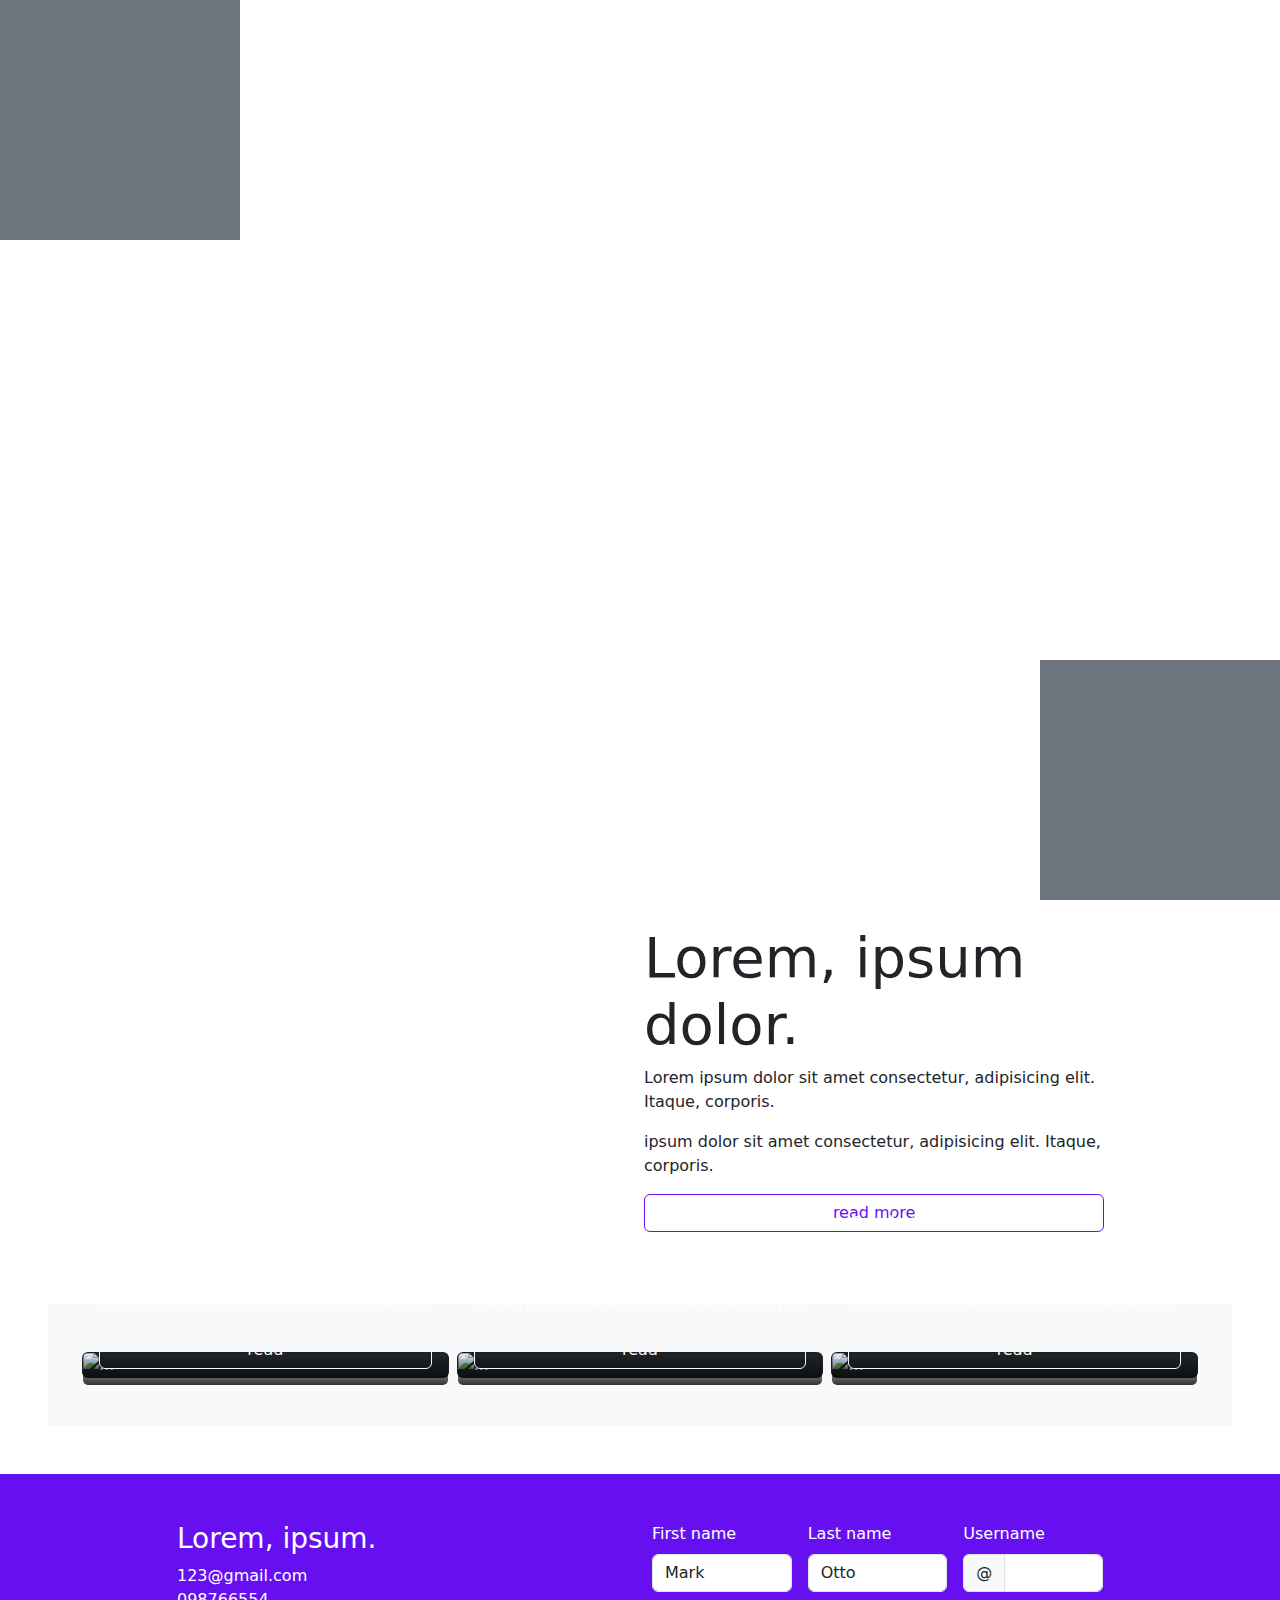
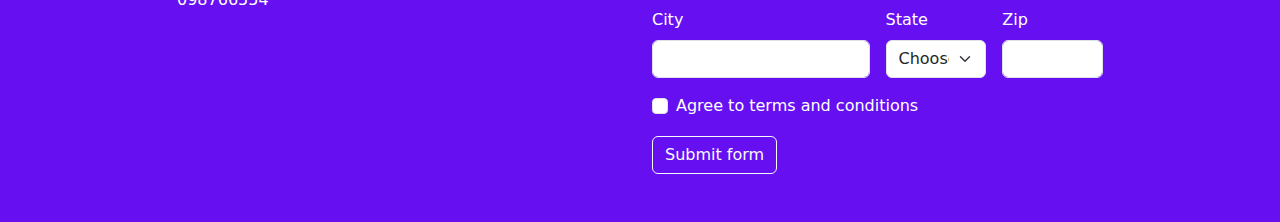
==== commit 7e58735a: "add" ====
--- a/index.html
+++ b/index.html
@@ -47,7 +47,7 @@
                     <div class="card text-bg-dark h-100">
                         <img src="https://images.unsplash.com/photo-1610376499511-ad1f5d82fd28?ixlib=rb-4.0.3&ixid=MnwxMjA3fDB8MHxwaG90by1wYWdlfHx8fGVufDB8fHx8&auto=format&fit=crop&w=387&q=80"
                             class="card-img h-100 object-fit-cover" alt="...">
-                        <div class="card-img-overlay top-auto bg-dark-gradients">
+                        <div class="bg-dark-gradients card-img-overlay d-flex flex-column justify-content-end">
                             <h5 class="card-title">Card title</h5>
                             <p class="card-text">This is a wider card with supporting text below as a natural lead-in to
                                 additional content. This content is a little bit longer.</p>
@@ -59,7 +59,7 @@
                     <div class="card text-bg-dark h-100">
                         <img src="https://images.unsplash.com/photo-1477342620885-10e8a3790e30?ixlib=rb-4.0.3&ixid=MnwxMjA3fDB8MHxzZWFyY2h8NjR8fGluZGlnb3xlbnwwfHwwfHw%3D&auto=format&fit=crop&w=400&q=60"
                             class="card-img h-100 object-fit-cover" alt="...">
-                        <div class="card-img-overlay top-auto bg-dark-gradients">
+                        <div class="bg-dark-gradients card-img-overlay d-flex flex-column justify-content-end">
                             <h5 class="card-title">Card title</h5>
                             <p class="card-text">This is a wider card with supporting text below as a natural lead-in to
                                 additional content. This content is a little bit longer.</p>
@@ -71,7 +71,7 @@
                     <div class="card text-bg-dark h-100">
                         <img src="https://images.unsplash.com/photo-1624359209425-05eb9b809795?ixlib=rb-4.0.3&ixid=MnwxMjA3fDB8MHxwaG90by1wYWdlfHx8fGVufDB8fHx8&auto=format&fit=crop&w=268&q=80"
                             class="card-img h-100 object-fit-cover" alt="...">
-                        <div class="card-img-overlay top-auto bg-dark-gradients">
+                        <div class="bg-dark-gradients card-img-overlay d-flex flex-column justify-content-end">
                             <h5 class="card-title">Card title</h5>
                             <p class="card-text">This is a wider card with supporting text below as a natural lead-in to
                                 additional content. This content is a little bit longer.</p>
--- a/stylesheet/css/all.css
+++ b/stylesheet/css/all.css
@@ -7760,6 +7760,229 @@
     display: none !important;
   }
 }
+.table {
+  --bs-table-color: var(--bs-body-color);
+  --bs-table-bg: transparent;
+  --bs-table-border-color: var(--bs-border-color);
+  --bs-table-accent-bg: transparent;
+  --bs-table-striped-color: var(--bs-body-color);
+  --bs-table-striped-bg: rgba(0, 0, 0, 0.05);
+  --bs-table-active-color: var(--bs-body-color);
+  --bs-table-active-bg: rgba(0, 0, 0, 0.1);
+  --bs-table-hover-color: var(--bs-body-color);
+  --bs-table-hover-bg: rgba(0, 0, 0, 0.075);
+  width: 100%;
+  margin-bottom: 1rem;
+  color: var(--bs-table-color);
+  vertical-align: top;
+  border-color: var(--bs-table-border-color);
+}
+.table > :not(caption) > * > * {
+  padding: 0.5rem 0.5rem;
+  background-color: var(--bs-table-bg);
+  border-bottom-width: var(--bs-border-width);
+  box-shadow: inset 0 0 0 9999px var(--bs-table-accent-bg);
+}
+.table > tbody {
+  vertical-align: inherit;
+}
+.table > thead {
+  vertical-align: bottom;
+}
+
+.table-group-divider {
+  border-top: calc(var(--bs-border-width) * 2) solid currentcolor;
+}
+
+.caption-top {
+  caption-side: top;
+}
+
+.table-sm > :not(caption) > * > * {
+  padding: 0.25rem 0.25rem;
+}
+
+.table-bordered > :not(caption) > * {
+  border-width: var(--bs-border-width) 0;
+}
+.table-bordered > :not(caption) > * > * {
+  border-width: 0 var(--bs-border-width);
+}
+
+.table-borderless > :not(caption) > * > * {
+  border-bottom-width: 0;
+}
+.table-borderless > :not(:first-child) {
+  border-top-width: 0;
+}
+
+.table-striped > tbody > tr:nth-of-type(odd) > * {
+  --bs-table-accent-bg: var(--bs-table-striped-bg);
+  color: var(--bs-table-striped-color);
+}
+
+.table-striped-columns > :not(caption) > tr > :nth-child(even) {
+  --bs-table-accent-bg: var(--bs-table-striped-bg);
+  color: var(--bs-table-striped-color);
+}
+
+.table-active {
+  --bs-table-accent-bg: var(--bs-table-active-bg);
+  color: var(--bs-table-active-color);
+}
+
+.table-hover > tbody > tr:hover > * {
+  --bs-table-accent-bg: var(--bs-table-hover-bg);
+  color: var(--bs-table-hover-color);
+}
+
+.table-primary {
+  --bs-table-color: #000;
+  --bs-table-bg: #e0cffc;
+  --bs-table-border-color: #cabae3;
+  --bs-table-striped-bg: #d5c5ef;
+  --bs-table-striped-color: #000;
+  --bs-table-active-bg: #cabae3;
+  --bs-table-active-color: #000;
+  --bs-table-hover-bg: #cfbfe9;
+  --bs-table-hover-color: #000;
+  color: var(--bs-table-color);
+  border-color: var(--bs-table-border-color);
+}
+
+.table-secondary {
+  --bs-table-color: #000;
+  --bs-table-bg: #e2e3e5;
+  --bs-table-border-color: #cbccce;
+  --bs-table-striped-bg: #d7d8da;
+  --bs-table-striped-color: #000;
+  --bs-table-active-bg: #cbccce;
+  --bs-table-active-color: #000;
+  --bs-table-hover-bg: #d1d2d4;
+  --bs-table-hover-color: #000;
+  color: var(--bs-table-color);
+  border-color: var(--bs-table-border-color);
+}
+
+.table-success {
+  --bs-table-color: #000;
+  --bs-table-bg: #d1e7dd;
+  --bs-table-border-color: #bcd0c7;
+  --bs-table-striped-bg: #c7dbd2;
+  --bs-table-striped-color: #000;
+  --bs-table-active-bg: #bcd0c7;
+  --bs-table-active-color: #000;
+  --bs-table-hover-bg: #c1d6cc;
+  --bs-table-hover-color: #000;
+  color: var(--bs-table-color);
+  border-color: var(--bs-table-border-color);
+}
+
+.table-info {
+  --bs-table-color: #000;
+  --bs-table-bg: #cff4fc;
+  --bs-table-border-color: #badce3;
+  --bs-table-striped-bg: #c5e8ef;
+  --bs-table-striped-color: #000;
+  --bs-table-active-bg: #badce3;
+  --bs-table-active-color: #000;
+  --bs-table-hover-bg: #bfe2e9;
+  --bs-table-hover-color: #000;
+  color: var(--bs-table-color);
+  border-color: var(--bs-table-border-color);
+}
+
+.table-warning {
+  --bs-table-color: #000;
+  --bs-table-bg: #fff3cd;
+  --bs-table-border-color: #e6dbb9;
+  --bs-table-striped-bg: #f2e7c3;
+  --bs-table-striped-color: #000;
+  --bs-table-active-bg: #e6dbb9;
+  --bs-table-active-color: #000;
+  --bs-table-hover-bg: #ece1be;
+  --bs-table-hover-color: #000;
+  color: var(--bs-table-color);
+  border-color: var(--bs-table-border-color);
+}
+
+.table-danger {
+  --bs-table-color: #000;
+  --bs-table-bg: #f8d7da;
+  --bs-table-border-color: #dfc2c4;
+  --bs-table-striped-bg: #eccccf;
+  --bs-table-striped-color: #000;
+  --bs-table-active-bg: #dfc2c4;
+  --bs-table-active-color: #000;
+  --bs-table-hover-bg: #e5c7ca;
+  --bs-table-hover-color: #000;
+  color: var(--bs-table-color);
+  border-color: var(--bs-table-border-color);
+}
+
+.table-light {
+  --bs-table-color: #000;
+  --bs-table-bg: #f8f9fa;
+  --bs-table-border-color: #dfe0e1;
+  --bs-table-striped-bg: #ecedee;
+  --bs-table-striped-color: #000;
+  --bs-table-active-bg: #dfe0e1;
+  --bs-table-active-color: #000;
+  --bs-table-hover-bg: #e5e6e7;
+  --bs-table-hover-color: #000;
+  color: var(--bs-table-color);
+  border-color: var(--bs-table-border-color);
+}
+
+.table-dark {
+  --bs-table-color: #fff;
+  --bs-table-bg: #212529;
+  --bs-table-border-color: #373b3e;
+  --bs-table-striped-bg: #2c3034;
+  --bs-table-striped-color: #fff;
+  --bs-table-active-bg: #373b3e;
+  --bs-table-active-color: #fff;
+  --bs-table-hover-bg: #323539;
+  --bs-table-hover-color: #fff;
+  color: var(--bs-table-color);
+  border-color: var(--bs-table-border-color);
+}
+
+.table-responsive {
+  overflow-x: auto;
+  -webkit-overflow-scrolling: touch;
+}
+
+@media (max-width: 575.98px) {
+  .table-responsive-sm {
+    overflow-x: auto;
+    -webkit-overflow-scrolling: touch;
+  }
+}
+@media (max-width: 767.98px) {
+  .table-responsive-md {
+    overflow-x: auto;
+    -webkit-overflow-scrolling: touch;
+  }
+}
+@media (max-width: 991.98px) {
+  .table-responsive-lg {
+    overflow-x: auto;
+    -webkit-overflow-scrolling: touch;
+  }
+}
+@media (max-width: 1199.98px) {
+  .table-responsive-xl {
+    overflow-x: auto;
+    -webkit-overflow-scrolling: touch;
+  }
+}
+@media (max-width: 1399.98px) {
+  .table-responsive-xxl {
+    overflow-x: auto;
+    -webkit-overflow-scrolling: touch;
+  }
+}
 .form-label {
   margin-bottom: 0.5rem;
 }
@@ -8994,6 +9217,43 @@
   --bs-btn-padding-x: 0.5rem;
   --bs-btn-font-size: 0.875rem;
   --bs-btn-border-radius: var(--bs-border-radius-sm);
+}
+
+.fade {
+  transition: opacity 0.15s linear;
+}
+@media (prefers-reduced-motion: reduce) {
+  .fade {
+    transition: none;
+  }
+}
+.fade:not(.show) {
+  opacity: 0;
+}
+
+.collapse:not(.show) {
+  display: none;
+}
+
+.collapsing {
+  height: 0;
+  overflow: hidden;
+  transition: height 0.35s ease;
+}
+@media (prefers-reduced-motion: reduce) {
+  .collapsing {
+    transition: none;
+  }
+}
+.collapsing.collapse-horizontal {
+  width: 0;
+  height: auto;
+  transition: width 0.35s ease;
+}
+@media (prefers-reduced-motion: reduce) {
+  .collapsing.collapse-horizontal {
+    transition: none;
+  }
 }
 
 .dropup,
@@ -10171,6 +10431,807 @@
   }
 }
 
+.pagination {
+  --bs-pagination-padding-x: 0.75rem;
+  --bs-pagination-padding-y: 0.375rem;
+  --bs-pagination-font-size: 1rem;
+  --bs-pagination-color: var(--bs-link-color);
+  --bs-pagination-bg: var(--bs-body-bg);
+  --bs-pagination-border-width: var(--bs-border-width);
+  --bs-pagination-border-color: var(--bs-border-color);
+  --bs-pagination-border-radius: var(--bs-border-radius);
+  --bs-pagination-hover-color: var(--bs-link-hover-color);
+  --bs-pagination-hover-bg: var(--bs-tertiary-bg);
+  --bs-pagination-hover-border-color: var(--bs-border-color);
+  --bs-pagination-focus-color: var(--bs-link-hover-color);
+  --bs-pagination-focus-bg: var(--bs-secondary-bg);
+  --bs-pagination-focus-box-shadow: 0 0 0 0.25rem rgba(102, 16, 242, 0.25);
+  --bs-pagination-active-color: #fff;
+  --bs-pagination-active-bg: #6610f2;
+  --bs-pagination-active-border-color: #6610f2;
+  --bs-pagination-disabled-color: var(--bs-secondary-color);
+  --bs-pagination-disabled-bg: var(--bs-secondary-bg);
+  --bs-pagination-disabled-border-color: var(--bs-border-color);
+  display: flex;
+  padding-left: 0;
+  list-style: none;
+}
+
+.page-link {
+  position: relative;
+  display: block;
+  padding: var(--bs-pagination-padding-y) var(--bs-pagination-padding-x);
+  font-size: var(--bs-pagination-font-size);
+  color: var(--bs-pagination-color);
+  text-decoration: none;
+  background-color: var(--bs-pagination-bg);
+  border: var(--bs-pagination-border-width) solid var(--bs-pagination-border-color);
+  transition: color 0.15s ease-in-out, background-color 0.15s ease-in-out, border-color 0.15s ease-in-out, box-shadow 0.15s ease-in-out;
+}
+@media (prefers-reduced-motion: reduce) {
+  .page-link {
+    transition: none;
+  }
+}
+.page-link:hover {
+  z-index: 2;
+  color: var(--bs-pagination-hover-color);
+  background-color: var(--bs-pagination-hover-bg);
+  border-color: var(--bs-pagination-hover-border-color);
+}
+.page-link:focus {
+  z-index: 3;
+  color: var(--bs-pagination-focus-color);
+  background-color: var(--bs-pagination-focus-bg);
+  outline: 0;
+  box-shadow: var(--bs-pagination-focus-box-shadow);
+}
+.page-link.active, .active > .page-link {
+  z-index: 3;
+  color: var(--bs-pagination-active-color);
+  background-color: var(--bs-pagination-active-bg);
+  border-color: var(--bs-pagination-active-border-color);
+}
+.page-link.disabled, .disabled > .page-link {
+  color: var(--bs-pagination-disabled-color);
+  pointer-events: none;
+  background-color: var(--bs-pagination-disabled-bg);
+  border-color: var(--bs-pagination-disabled-border-color);
+}
+
+.page-item:not(:first-child) .page-link {
+  margin-left: calc(var(--bs-border-width) * -1);
+}
+.page-item:first-child .page-link {
+  border-top-left-radius: var(--bs-pagination-border-radius);
+  border-bottom-left-radius: var(--bs-pagination-border-radius);
+}
+.page-item:last-child .page-link {
+  border-top-right-radius: var(--bs-pagination-border-radius);
+  border-bottom-right-radius: var(--bs-pagination-border-radius);
+}
+
+.pagination-lg {
+  --bs-pagination-padding-x: 1.5rem;
+  --bs-pagination-padding-y: 0.75rem;
+  --bs-pagination-font-size: 1.25rem;
+  --bs-pagination-border-radius: var(--bs-border-radius-lg);
+}
+
+.pagination-sm {
+  --bs-pagination-padding-x: 0.5rem;
+  --bs-pagination-padding-y: 0.25rem;
+  --bs-pagination-font-size: 0.875rem;
+  --bs-pagination-border-radius: var(--bs-border-radius-sm);
+}
+
+.badge {
+  --bs-badge-padding-x: 0.65em;
+  --bs-badge-padding-y: 0.35em;
+  --bs-badge-font-size: 0.75em;
+  --bs-badge-font-weight: 700;
+  --bs-badge-color: #fff;
+  --bs-badge-border-radius: var(--bs-border-radius);
+  display: inline-block;
+  padding: var(--bs-badge-padding-y) var(--bs-badge-padding-x);
+  font-size: var(--bs-badge-font-size);
+  font-weight: var(--bs-badge-font-weight);
+  line-height: 1;
+  color: var(--bs-badge-color);
+  text-align: center;
+  white-space: nowrap;
+  vertical-align: baseline;
+  border-radius: var(--bs-badge-border-radius);
+}
+.badge:empty {
+  display: none;
+}
+
+.btn .badge {
+  position: relative;
+  top: -1px;
+}
+
+.list-group {
+  --bs-list-group-color: var(--bs-body-color);
+  --bs-list-group-bg: var(--bs-body-bg);
+  --bs-list-group-border-color: var(--bs-border-color);
+  --bs-list-group-border-width: var(--bs-border-width);
+  --bs-list-group-border-radius: var(--bs-border-radius);
+  --bs-list-group-item-padding-x: 1rem;
+  --bs-list-group-item-padding-y: 0.5rem;
+  --bs-list-group-action-color: var(--bs-secondary-color);
+  --bs-list-group-action-hover-color: var(--bs-emphasis-color);
+  --bs-list-group-action-hover-bg: var(--bs-tertiary-bg);
+  --bs-list-group-action-active-color: var(--bs-body-color);
+  --bs-list-group-action-active-bg: var(--bs-secondary-bg);
+  --bs-list-group-disabled-color: var(--bs-secondary-color);
+  --bs-list-group-disabled-bg: var(--bs-body-bg);
+  --bs-list-group-active-color: #fff;
+  --bs-list-group-active-bg: #6610f2;
+  --bs-list-group-active-border-color: #6610f2;
+  display: flex;
+  flex-direction: column;
+  padding-left: 0;
+  margin-bottom: 0;
+  border-radius: var(--bs-list-group-border-radius);
+}
+
+.list-group-numbered {
+  list-style-type: none;
+  counter-reset: section;
+}
+.list-group-numbered > .list-group-item::before {
+  content: counters(section, ".") ". ";
+  counter-increment: section;
+}
+
+.list-group-item-action {
+  width: 100%;
+  color: var(--bs-list-group-action-color);
+  text-align: inherit;
+}
+.list-group-item-action:hover, .list-group-item-action:focus {
+  z-index: 1;
+  color: var(--bs-list-group-action-hover-color);
+  text-decoration: none;
+  background-color: var(--bs-list-group-action-hover-bg);
+}
+.list-group-item-action:active {
+  color: var(--bs-list-group-action-active-color);
+  background-color: var(--bs-list-group-action-active-bg);
+}
+
+.list-group-item {
+  position: relative;
+  display: block;
+  padding: var(--bs-list-group-item-padding-y) var(--bs-list-group-item-padding-x);
+  color: var(--bs-list-group-color);
+  text-decoration: none;
+  background-color: var(--bs-list-group-bg);
+  border: var(--bs-list-group-border-width) solid var(--bs-list-group-border-color);
+}
+.list-group-item:first-child {
+  border-top-left-radius: inherit;
+  border-top-right-radius: inherit;
+}
+.list-group-item:last-child {
+  border-bottom-right-radius: inherit;
+  border-bottom-left-radius: inherit;
+}
+.list-group-item.disabled, .list-group-item:disabled {
+  color: var(--bs-list-group-disabled-color);
+  pointer-events: none;
+  background-color: var(--bs-list-group-disabled-bg);
+}
+.list-group-item.active {
+  z-index: 2;
+  color: var(--bs-list-group-active-color);
+  background-color: var(--bs-list-group-active-bg);
+  border-color: var(--bs-list-group-active-border-color);
+}
+.list-group-item + .list-group-item {
+  border-top-width: 0;
+}
+.list-group-item + .list-group-item.active {
+  margin-top: calc(-1 * var(--bs-list-group-border-width));
+  border-top-width: var(--bs-list-group-border-width);
+}
+
+.list-group-horizontal {
+  flex-direction: row;
+}
+.list-group-horizontal > .list-group-item:first-child:not(:last-child) {
+  border-bottom-left-radius: var(--bs-list-group-border-radius);
+  border-top-right-radius: 0;
+}
+.list-group-horizontal > .list-group-item:last-child:not(:first-child) {
+  border-top-right-radius: var(--bs-list-group-border-radius);
+  border-bottom-left-radius: 0;
+}
+.list-group-horizontal > .list-group-item.active {
+  margin-top: 0;
+}
+.list-group-horizontal > .list-group-item + .list-group-item {
+  border-top-width: var(--bs-list-group-border-width);
+  border-left-width: 0;
+}
+.list-group-horizontal > .list-group-item + .list-group-item.active {
+  margin-left: calc(-1 * var(--bs-list-group-border-width));
+  border-left-width: var(--bs-list-group-border-width);
+}
+
+@media (min-width: 576px) {
+  .list-group-horizontal-sm {
+    flex-direction: row;
+  }
+  .list-group-horizontal-sm > .list-group-item:first-child:not(:last-child) {
+    border-bottom-left-radius: var(--bs-list-group-border-radius);
+    border-top-right-radius: 0;
+  }
+  .list-group-horizontal-sm > .list-group-item:last-child:not(:first-child) {
+    border-top-right-radius: var(--bs-list-group-border-radius);
+    border-bottom-left-radius: 0;
+  }
+  .list-group-horizontal-sm > .list-group-item.active {
+    margin-top: 0;
+  }
+  .list-group-horizontal-sm > .list-group-item + .list-group-item {
+    border-top-width: var(--bs-list-group-border-width);
+    border-left-width: 0;
+  }
+  .list-group-horizontal-sm > .list-group-item + .list-group-item.active {
+    margin-left: calc(-1 * var(--bs-list-group-border-width));
+    border-left-width: var(--bs-list-group-border-width);
+  }
+}
+@media (min-width: 768px) {
+  .list-group-horizontal-md {
+    flex-direction: row;
+  }
+  .list-group-horizontal-md > .list-group-item:first-child:not(:last-child) {
+    border-bottom-left-radius: var(--bs-list-group-border-radius);
+    border-top-right-radius: 0;
+  }
+  .list-group-horizontal-md > .list-group-item:last-child:not(:first-child) {
+    border-top-right-radius: var(--bs-list-group-border-radius);
+    border-bottom-left-radius: 0;
+  }
+  .list-group-horizontal-md > .list-group-item.active {
+    margin-top: 0;
+  }
+  .list-group-horizontal-md > .list-group-item + .list-group-item {
+    border-top-width: var(--bs-list-group-border-width);
+    border-left-width: 0;
+  }
+  .list-group-horizontal-md > .list-group-item + .list-group-item.active {
+    margin-left: calc(-1 * var(--bs-list-group-border-width));
+    border-left-width: var(--bs-list-group-border-width);
+  }
+}
+@media (min-width: 992px) {
+  .list-group-horizontal-lg {
+    flex-direction: row;
+  }
+  .list-group-horizontal-lg > .list-group-item:first-child:not(:last-child) {
+    border-bottom-left-radius: var(--bs-list-group-border-radius);
+    border-top-right-radius: 0;
+  }
+  .list-group-horizontal-lg > .list-group-item:last-child:not(:first-child) {
+    border-top-right-radius: var(--bs-list-group-border-radius);
+    border-bottom-left-radius: 0;
+  }
+  .list-group-horizontal-lg > .list-group-item.active {
+    margin-top: 0;
+  }
+  .list-group-horizontal-lg > .list-group-item + .list-group-item {
+    border-top-width: var(--bs-list-group-border-width);
+    border-left-width: 0;
+  }
+  .list-group-horizontal-lg > .list-group-item + .list-group-item.active {
+    margin-left: calc(-1 * var(--bs-list-group-border-width));
+    border-left-width: var(--bs-list-group-border-width);
+  }
+}
+@media (min-width: 1200px) {
+  .list-group-horizontal-xl {
+    flex-direction: row;
+  }
+  .list-group-horizontal-xl > .list-group-item:first-child:not(:last-child) {
+    border-bottom-left-radius: var(--bs-list-group-border-radius);
+    border-top-right-radius: 0;
+  }
+  .list-group-horizontal-xl > .list-group-item:last-child:not(:first-child) {
+    border-top-right-radius: var(--bs-list-group-border-radius);
+    border-bottom-left-radius: 0;
+  }
+  .list-group-horizontal-xl > .list-group-item.active {
+    margin-top: 0;
+  }
+  .list-group-horizontal-xl > .list-group-item + .list-group-item {
+    border-top-width: var(--bs-list-group-border-width);
+    border-left-width: 0;
+  }
+  .list-group-horizontal-xl > .list-group-item + .list-group-item.active {
+    margin-left: calc(-1 * var(--bs-list-group-border-width));
+    border-left-width: var(--bs-list-group-border-width);
+  }
+}
+@media (min-width: 1400px) {
+  .list-group-horizontal-xxl {
+    flex-direction: row;
+  }
+  .list-group-horizontal-xxl > .list-group-item:first-child:not(:last-child) {
+    border-bottom-left-radius: var(--bs-list-group-border-radius);
+    border-top-right-radius: 0;
+  }
+  .list-group-horizontal-xxl > .list-group-item:last-child:not(:first-child) {
+    border-top-right-radius: var(--bs-list-group-border-radius);
+    border-bottom-left-radius: 0;
+  }
+  .list-group-horizontal-xxl > .list-group-item.active {
+    margin-top: 0;
+  }
+  .list-group-horizontal-xxl > .list-group-item + .list-group-item {
+    border-top-width: var(--bs-list-group-border-width);
+    border-left-width: 0;
+  }
+  .list-group-horizontal-xxl > .list-group-item + .list-group-item.active {
+    margin-left: calc(-1 * var(--bs-list-group-border-width));
+    border-left-width: var(--bs-list-group-border-width);
+  }
+}
+.list-group-flush {
+  border-radius: 0;
+}
+.list-group-flush > .list-group-item {
+  border-width: 0 0 var(--bs-list-group-border-width);
+}
+.list-group-flush > .list-group-item:last-child {
+  border-bottom-width: 0;
+}
+
+.list-group-item-primary {
+  --bs-list-group-color: var(--bs-primary-text-emphasis);
+  --bs-list-group-bg: var(--bs-primary-bg-subtle);
+  --bs-list-group-border-color: var(--bs-primary-border-subtle);
+  --bs-list-group-action-hover-color: var(--bs-emphasis-color);
+  --bs-list-group-action-hover-bg: var(--bs-primary-border-subtle);
+  --bs-list-group-action-active-color: var(--bs-emphasis-color);
+  --bs-list-group-action-active-bg: var(--bs-primary-border-subtle);
+  --bs-list-group-active-color: var(--bs-primary-bg-subtle);
+  --bs-list-group-active-bg: var(--bs-primary-text-emphasis);
+  --bs-list-group-active-border-color: var(--bs-primary-text-emphasis);
+}
+
+.list-group-item-secondary {
+  --bs-list-group-color: var(--bs-secondary-text-emphasis);
+  --bs-list-group-bg: var(--bs-secondary-bg-subtle);
+  --bs-list-group-border-color: var(--bs-secondary-border-subtle);
+  --bs-list-group-action-hover-color: var(--bs-emphasis-color);
+  --bs-list-group-action-hover-bg: var(--bs-secondary-border-subtle);
+  --bs-list-group-action-active-color: var(--bs-emphasis-color);
+  --bs-list-group-action-active-bg: var(--bs-secondary-border-subtle);
+  --bs-list-group-active-color: var(--bs-secondary-bg-subtle);
+  --bs-list-group-active-bg: var(--bs-secondary-text-emphasis);
+  --bs-list-group-active-border-color: var(--bs-secondary-text-emphasis);
+}
+
+.list-group-item-success {
+  --bs-list-group-color: var(--bs-success-text-emphasis);
+  --bs-list-group-bg: var(--bs-success-bg-subtle);
+  --bs-list-group-border-color: var(--bs-success-border-subtle);
+  --bs-list-group-action-hover-color: var(--bs-emphasis-color);
+  --bs-list-group-action-hover-bg: var(--bs-success-border-subtle);
+  --bs-list-group-action-active-color: var(--bs-emphasis-color);
+  --bs-list-group-action-active-bg: var(--bs-success-border-subtle);
+  --bs-list-group-active-color: var(--bs-success-bg-subtle);
+  --bs-list-group-active-bg: var(--bs-success-text-emphasis);
+  --bs-list-group-active-border-color: var(--bs-success-text-emphasis);
+}
+
+.list-group-item-info {
+  --bs-list-group-color: var(--bs-info-text-emphasis);
+  --bs-list-group-bg: var(--bs-info-bg-subtle);
+  --bs-list-group-border-color: var(--bs-info-border-subtle);
+  --bs-list-group-action-hover-color: var(--bs-emphasis-color);
+  --bs-list-group-action-hover-bg: var(--bs-info-border-subtle);
+  --bs-list-group-action-active-color: var(--bs-emphasis-color);
+  --bs-list-group-action-active-bg: var(--bs-info-border-subtle);
+  --bs-list-group-active-color: var(--bs-info-bg-subtle);
+  --bs-list-group-active-bg: var(--bs-info-text-emphasis);
+  --bs-list-group-active-border-color: var(--bs-info-text-emphasis);
+}
+
+.list-group-item-warning {
+  --bs-list-group-color: var(--bs-warning-text-emphasis);
+  --bs-list-group-bg: var(--bs-warning-bg-subtle);
+  --bs-list-group-border-color: var(--bs-warning-border-subtle);
+  --bs-list-group-action-hover-color: var(--bs-emphasis-color);
+  --bs-list-group-action-hover-bg: var(--bs-warning-border-subtle);
+  --bs-list-group-action-active-color: var(--bs-emphasis-color);
+  --bs-list-group-action-active-bg: var(--bs-warning-border-subtle);
+  --bs-list-group-active-color: var(--bs-warning-bg-subtle);
+  --bs-list-group-active-bg: var(--bs-warning-text-emphasis);
+  --bs-list-group-active-border-color: var(--bs-warning-text-emphasis);
+}
+
+.list-group-item-danger {
+  --bs-list-group-color: var(--bs-danger-text-emphasis);
+  --bs-list-group-bg: var(--bs-danger-bg-subtle);
+  --bs-list-group-border-color: var(--bs-danger-border-subtle);
+  --bs-list-group-action-hover-color: var(--bs-emphasis-color);
+  --bs-list-group-action-hover-bg: var(--bs-danger-border-subtle);
+  --bs-list-group-action-active-color: var(--bs-emphasis-color);
+  --bs-list-group-action-active-bg: var(--bs-danger-border-subtle);
+  --bs-list-group-active-color: var(--bs-danger-bg-subtle);
+  --bs-list-group-active-bg: var(--bs-danger-text-emphasis);
+  --bs-list-group-active-border-color: var(--bs-danger-text-emphasis);
+}
+
+.list-group-item-light {
+  --bs-list-group-color: var(--bs-light-text-emphasis);
+  --bs-list-group-bg: var(--bs-light-bg-subtle);
+  --bs-list-group-border-color: var(--bs-light-border-subtle);
+  --bs-list-group-action-hover-color: var(--bs-emphasis-color);
+  --bs-list-group-action-hover-bg: var(--bs-light-border-subtle);
+  --bs-list-group-action-active-color: var(--bs-emphasis-color);
+  --bs-list-group-action-active-bg: var(--bs-light-border-subtle);
+  --bs-list-group-active-color: var(--bs-light-bg-subtle);
+  --bs-list-group-active-bg: var(--bs-light-text-emphasis);
+  --bs-list-group-active-border-color: var(--bs-light-text-emphasis);
+}
+
+.list-group-item-dark {
+  --bs-list-group-color: var(--bs-dark-text-emphasis);
+  --bs-list-group-bg: var(--bs-dark-bg-subtle);
+  --bs-list-group-border-color: var(--bs-dark-border-subtle);
+  --bs-list-group-action-hover-color: var(--bs-emphasis-color);
+  --bs-list-group-action-hover-bg: var(--bs-dark-border-subtle);
+  --bs-list-group-action-active-color: var(--bs-emphasis-color);
+  --bs-list-group-action-active-bg: var(--bs-dark-border-subtle);
+  --bs-list-group-active-color: var(--bs-dark-bg-subtle);
+  --bs-list-group-active-bg: var(--bs-dark-text-emphasis);
+  --bs-list-group-active-border-color: var(--bs-dark-text-emphasis);
+}
+
+.btn-close {
+  --bs-btn-close-color: #000;
+  --bs-btn-close-bg: url("data:image/svg+xml,%3csvg xmlns='http://www.w3.org/2000/svg' viewBox='0 0 16 16' fill='%23000'%3e%3cpath d='M.293.293a1 1 0 0 1 1.414 0L8 6.586 14.293.293a1 1 0 1 1 1.414 1.414L9.414 8l6.293 6.293a1 1 0 0 1-1.414 1.414L8 9.414l-6.293 6.293a1 1 0 0 1-1.414-1.414L6.586 8 .293 1.707a1 1 0 0 1 0-1.414z'/%3e%3c/svg%3e");
+  --bs-btn-close-opacity: 0.5;
+  --bs-btn-close-hover-opacity: 0.75;
+  --bs-btn-close-focus-shadow: 0 0 0 0.25rem rgba(102, 16, 242, 0.25);
+  --bs-btn-close-focus-opacity: 1;
+  --bs-btn-close-disabled-opacity: 0.25;
+  --bs-btn-close-white-filter: invert(1) grayscale(100%) brightness(200%);
+  box-sizing: content-box;
+  width: 1em;
+  height: 1em;
+  padding: 0.25em 0.25em;
+  color: var(--bs-btn-close-color);
+  background: transparent var(--bs-btn-close-bg) center/1em auto no-repeat;
+  border: 0;
+  border-radius: 0.375rem;
+  opacity: var(--bs-btn-close-opacity);
+}
+.btn-close:hover {
+  color: var(--bs-btn-close-color);
+  text-decoration: none;
+  opacity: var(--bs-btn-close-hover-opacity);
+}
+.btn-close:focus {
+  outline: 0;
+  box-shadow: var(--bs-btn-close-focus-shadow);
+  opacity: var(--bs-btn-close-focus-opacity);
+}
+.btn-close:disabled, .btn-close.disabled {
+  pointer-events: none;
+  -webkit-user-select: none;
+     -moz-user-select: none;
+          user-select: none;
+  opacity: var(--bs-btn-close-disabled-opacity);
+}
+
+.btn-close-white {
+  filter: var(--bs-btn-close-white-filter);
+}
+
+[data-bs-theme=dark] .btn-close {
+  filter: var(--bs-btn-close-white-filter);
+}
+
+.modal {
+  --bs-modal-zindex: 1055;
+  --bs-modal-width: 500px;
+  --bs-modal-padding: 1rem;
+  --bs-modal-margin: 0.5rem;
+  --bs-modal-color: ;
+  --bs-modal-bg: var(--bs-body-bg);
+  --bs-modal-border-color: var(--bs-border-color-translucent);
+  --bs-modal-border-width: var(--bs-border-width);
+  --bs-modal-border-radius: var(--bs-border-radius-lg);
+  --bs-modal-box-shadow: 0 0.125rem 0.25rem rgba(0, 0, 0, 0.075);
+  --bs-modal-inner-border-radius: calc(var(--bs-border-radius-lg) - (var(--bs-border-width)));
+  --bs-modal-header-padding-x: 1rem;
+  --bs-modal-header-padding-y: 1rem;
+  --bs-modal-header-padding: 1rem 1rem;
+  --bs-modal-header-border-color: var(--bs-border-color);
+  --bs-modal-header-border-width: var(--bs-border-width);
+  --bs-modal-title-line-height: 1.5;
+  --bs-modal-footer-gap: 0.5rem;
+  --bs-modal-footer-bg: ;
+  --bs-modal-footer-border-color: var(--bs-border-color);
+  --bs-modal-footer-border-width: var(--bs-border-width);
+  position: fixed;
+  top: 0;
+  left: 0;
+  z-index: var(--bs-modal-zindex);
+  display: none;
+  width: 100%;
+  height: 100%;
+  overflow-x: hidden;
+  overflow-y: auto;
+  outline: 0;
+}
+
+.modal-dialog {
+  position: relative;
+  width: auto;
+  margin: var(--bs-modal-margin);
+  pointer-events: none;
+}
+.modal.fade .modal-dialog {
+  transition: transform 0.3s ease-out;
+  transform: translate(0, -50px);
+}
+@media (prefers-reduced-motion: reduce) {
+  .modal.fade .modal-dialog {
+    transition: none;
+  }
+}
+.modal.show .modal-dialog {
+  transform: none;
+}
+.modal.modal-static .modal-dialog {
+  transform: scale(1.02);
+}
+
+.modal-dialog-scrollable {
+  height: calc(100% - var(--bs-modal-margin) * 2);
+}
+.modal-dialog-scrollable .modal-content {
+  max-height: 100%;
+  overflow: hidden;
+}
+.modal-dialog-scrollable .modal-body {
+  overflow-y: auto;
+}
+
+.modal-dialog-centered {
+  display: flex;
+  align-items: center;
+  min-height: calc(100% - var(--bs-modal-margin) * 2);
+}
+
+.modal-content {
+  position: relative;
+  display: flex;
+  flex-direction: column;
+  width: 100%;
+  color: var(--bs-modal-color);
+  pointer-events: auto;
+  background-color: var(--bs-modal-bg);
+  background-clip: padding-box;
+  border: var(--bs-modal-border-width) solid var(--bs-modal-border-color);
+  border-radius: var(--bs-modal-border-radius);
+  outline: 0;
+}
+
+.modal-backdrop {
+  --bs-backdrop-zindex: 1050;
+  --bs-backdrop-bg: #000;
+  --bs-backdrop-opacity: 0.5;
+  position: fixed;
+  top: 0;
+  left: 0;
+  z-index: var(--bs-backdrop-zindex);
+  width: 100vw;
+  height: 100vh;
+  background-color: var(--bs-backdrop-bg);
+}
+.modal-backdrop.fade {
+  opacity: 0;
+}
+.modal-backdrop.show {
+  opacity: var(--bs-backdrop-opacity);
+}
+
+.modal-header {
+  display: flex;
+  flex-shrink: 0;
+  align-items: center;
+  justify-content: space-between;
+  padding: var(--bs-modal-header-padding);
+  border-bottom: var(--bs-modal-header-border-width) solid var(--bs-modal-header-border-color);
+  border-top-left-radius: var(--bs-modal-inner-border-radius);
+  border-top-right-radius: var(--bs-modal-inner-border-radius);
+}
+.modal-header .btn-close {
+  padding: calc(var(--bs-modal-header-padding-y) * 0.5) calc(var(--bs-modal-header-padding-x) * 0.5);
+  margin: calc(-0.5 * var(--bs-modal-header-padding-y)) calc(-0.5 * var(--bs-modal-header-padding-x)) calc(-0.5 * var(--bs-modal-header-padding-y)) auto;
+}
+
+.modal-title {
+  margin-bottom: 0;
+  line-height: var(--bs-modal-title-line-height);
+}
+
+.modal-body {
+  position: relative;
+  flex: 1 1 auto;
+  padding: var(--bs-modal-padding);
+}
+
+.modal-footer {
+  display: flex;
+  flex-shrink: 0;
+  flex-wrap: wrap;
+  align-items: center;
+  justify-content: flex-end;
+  padding: calc(var(--bs-modal-padding) - var(--bs-modal-footer-gap) * 0.5);
+  background-color: var(--bs-modal-footer-bg);
+  border-top: var(--bs-modal-footer-border-width) solid var(--bs-modal-footer-border-color);
+  border-bottom-right-radius: var(--bs-modal-inner-border-radius);
+  border-bottom-left-radius: var(--bs-modal-inner-border-radius);
+}
+.modal-footer > * {
+  margin: calc(var(--bs-modal-footer-gap) * 0.5);
+}
+
+@media (min-width: 576px) {
+  .modal {
+    --bs-modal-margin: 1.75rem;
+    --bs-modal-box-shadow: 0 0.5rem 1rem rgba(0, 0, 0, 0.15);
+  }
+  .modal-dialog {
+    max-width: var(--bs-modal-width);
+    margin-right: auto;
+    margin-left: auto;
+  }
+  .modal-sm {
+    --bs-modal-width: 300px;
+  }
+}
+@media (min-width: 992px) {
+  .modal-lg,
+  .modal-xl {
+    --bs-modal-width: 800px;
+  }
+}
+@media (min-width: 1200px) {
+  .modal-xl {
+    --bs-modal-width: 1140px;
+  }
+}
+.modal-fullscreen {
+  width: 100vw;
+  max-width: none;
+  height: 100%;
+  margin: 0;
+}
+.modal-fullscreen .modal-content {
+  height: 100%;
+  border: 0;
+  border-radius: 0;
+}
+.modal-fullscreen .modal-header,
+.modal-fullscreen .modal-footer {
+  border-radius: 0;
+}
+.modal-fullscreen .modal-body {
+  overflow-y: auto;
+}
+
+@media (max-width: 575.98px) {
+  .modal-fullscreen-sm-down {
+    width: 100vw;
+    max-width: none;
+    height: 100%;
+    margin: 0;
+  }
+  .modal-fullscreen-sm-down .modal-content {
+    height: 100%;
+    border: 0;
+    border-radius: 0;
+  }
+  .modal-fullscreen-sm-down .modal-header,
+  .modal-fullscreen-sm-down .modal-footer {
+    border-radius: 0;
+  }
+  .modal-fullscreen-sm-down .modal-body {
+    overflow-y: auto;
+  }
+}
+@media (max-width: 767.98px) {
+  .modal-fullscreen-md-down {
+    width: 100vw;
+    max-width: none;
+    height: 100%;
+    margin: 0;
+  }
+  .modal-fullscreen-md-down .modal-content {
+    height: 100%;
+    border: 0;
+    border-radius: 0;
+  }
+  .modal-fullscreen-md-down .modal-header,
+  .modal-fullscreen-md-down .modal-footer {
+    border-radius: 0;
+  }
+  .modal-fullscreen-md-down .modal-body {
+    overflow-y: auto;
+  }
+}
+@media (max-width: 991.98px) {
+  .modal-fullscreen-lg-down {
+    width: 100vw;
+    max-width: none;
+    height: 100%;
+    margin: 0;
+  }
+  .modal-fullscreen-lg-down .modal-content {
+    height: 100%;
+    border: 0;
+    border-radius: 0;
+  }
+  .modal-fullscreen-lg-down .modal-header,
+  .modal-fullscreen-lg-down .modal-footer {
+    border-radius: 0;
+  }
+  .modal-fullscreen-lg-down .modal-body {
+    overflow-y: auto;
+  }
+}
+@media (max-width: 1199.98px) {
+  .modal-fullscreen-xl-down {
+    width: 100vw;
+    max-width: none;
+    height: 100%;
+    margin: 0;
+  }
+  .modal-fullscreen-xl-down .modal-content {
+    height: 100%;
+    border: 0;
+    border-radius: 0;
+  }
+  .modal-fullscreen-xl-down .modal-header,
+  .modal-fullscreen-xl-down .modal-footer {
+    border-radius: 0;
+  }
+  .modal-fullscreen-xl-down .modal-body {
+    overflow-y: auto;
+  }
+}
+@media (max-width: 1399.98px) {
+  .modal-fullscreen-xxl-down {
+    width: 100vw;
+    max-width: none;
+    height: 100%;
+    margin: 0;
+  }
+  .modal-fullscreen-xxl-down .modal-content {
+    height: 100%;
+    border: 0;
+    border-radius: 0;
+  }
+  .modal-fullscreen-xxl-down .modal-header,
+  .modal-fullscreen-xxl-down .modal-footer {
+    border-radius: 0;
+  }
+  .modal-fullscreen-xxl-down .modal-body {
+    overflow-y: auto;
+  }
+}
 .deco-box-gray {
   width: 240px;
   height: 240px;
@@ -10185,4 +11246,67 @@
 
 .bg-dark-gradients {
   background-image: linear-gradient(180deg, rgba(0, 0, 0, 0), rgba(0, 0, 0, 0.8));
+}
+
+.sidebar {
+  width: 280px;
+  margin-left: -280px;
+  transition: margin-left 0.25s;
+  position: fixed;
+  top: 0;
+  z-index: 1021;
+}
+.sidebar .sidebar-link {
+  color: #212529;
+  display: block;
+  text-decoration: none;
+  padding-top: 0.875rem;
+  padding-bottom: 0.875rem;
+}
+.sidebar .sidebar-link:hover {
+  background-color: rgba(102, 16, 242, 0.16);
+}
+.sidebar .sidebar-link.active {
+  position: relative;
+  color: #6610f2 !important;
+  background-color: rgba(102, 16, 242, 0.16);
+}
+.sidebar .sidebar-link.active::after {
+  content: "";
+  position: absolute;
+  top: 0;
+  left: 2px;
+  height: 100%;
+  width: 3px;
+  background: #6610f2;
+}
+
+.main {
+  width: 100%;
+}
+
+.sidebar-toggle .sidebar {
+  margin-left: 0;
+}
+.sidebar-toggle .main {
+  margin-left: 280px;
+}
+
+@media (min-width: 992px) {
+  .sidebar {
+    width: 280px;
+    margin-left: 0;
+  }
+  .main {
+    width: calc(100vw - 280px);
+    margin-left: 280px;
+    transition: margin-left 0.25s;
+  }
+  .sidebar-toggle .sidebar {
+    margin-left: -280px;
+  }
+  .sidebar-toggle .main {
+    width: 100%;
+    margin-left: 0;
+  }
 }/*# sourceMappingURL=all.css.map */